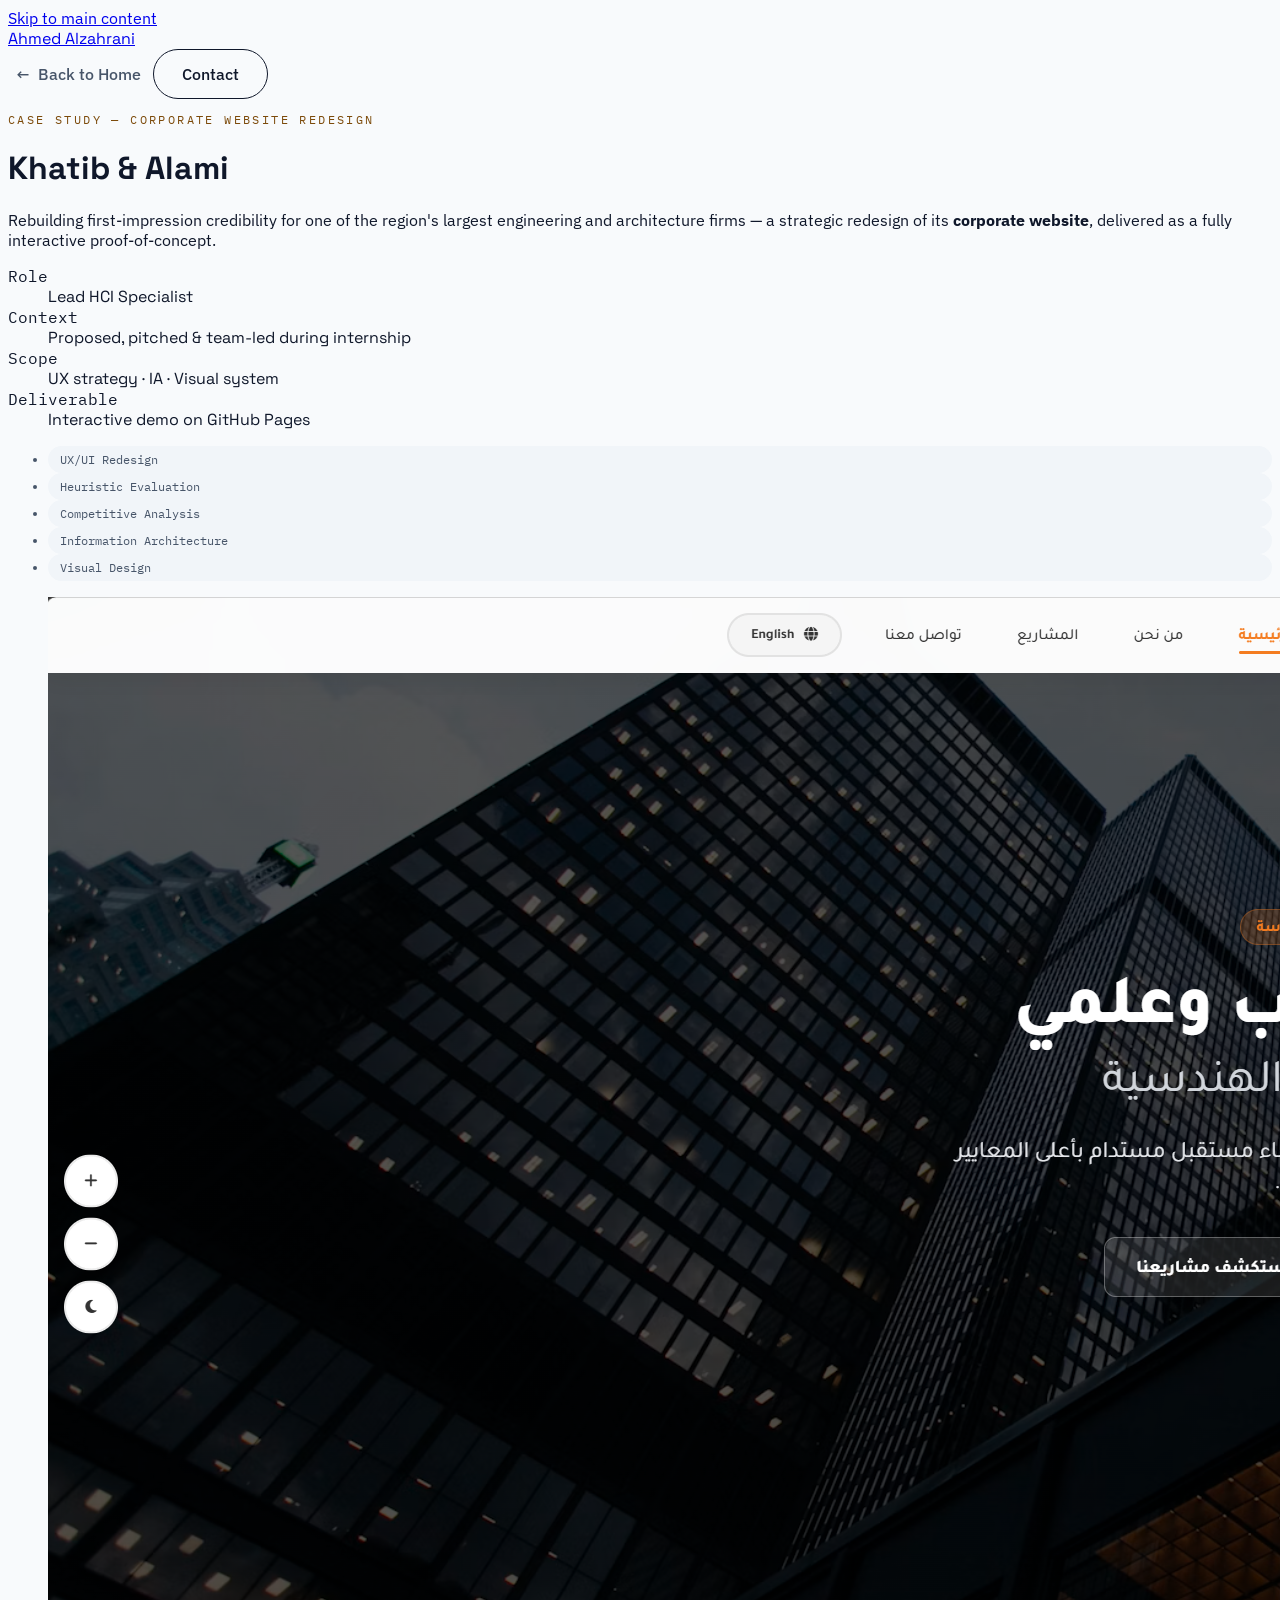
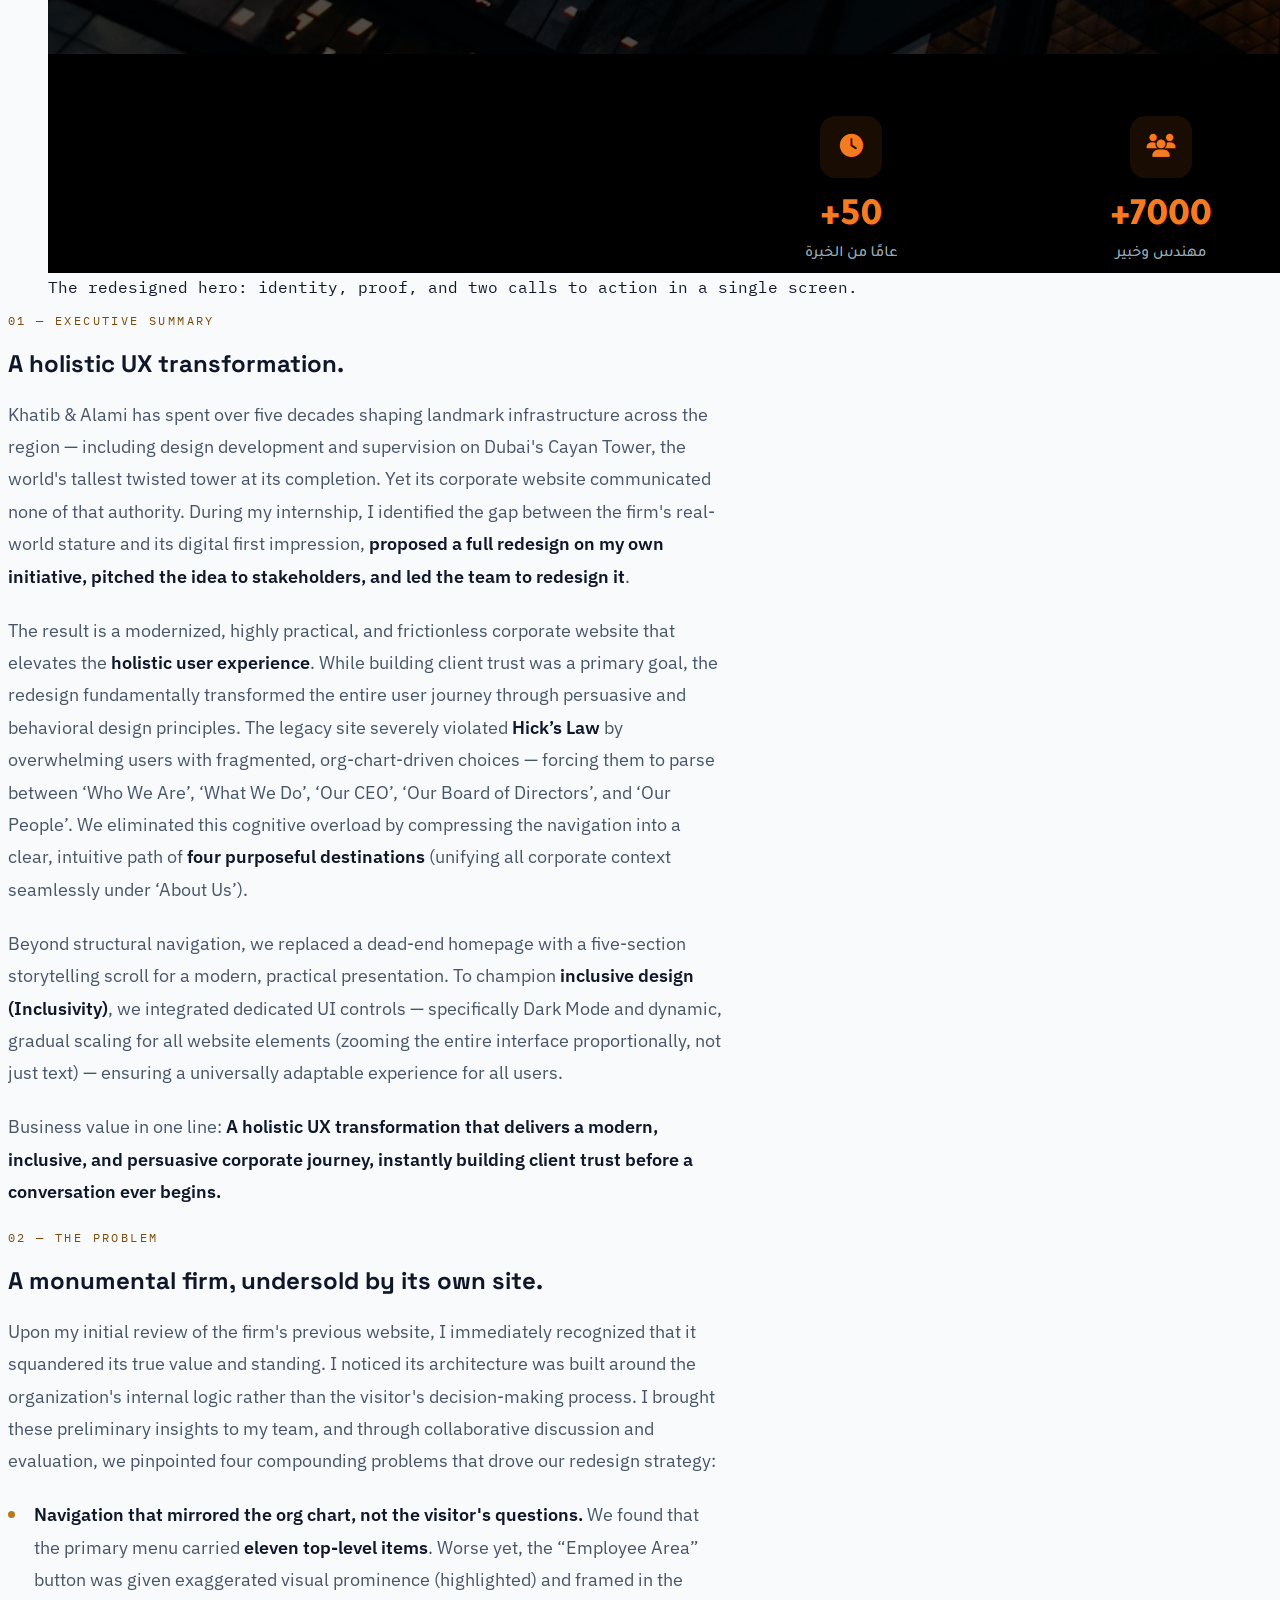
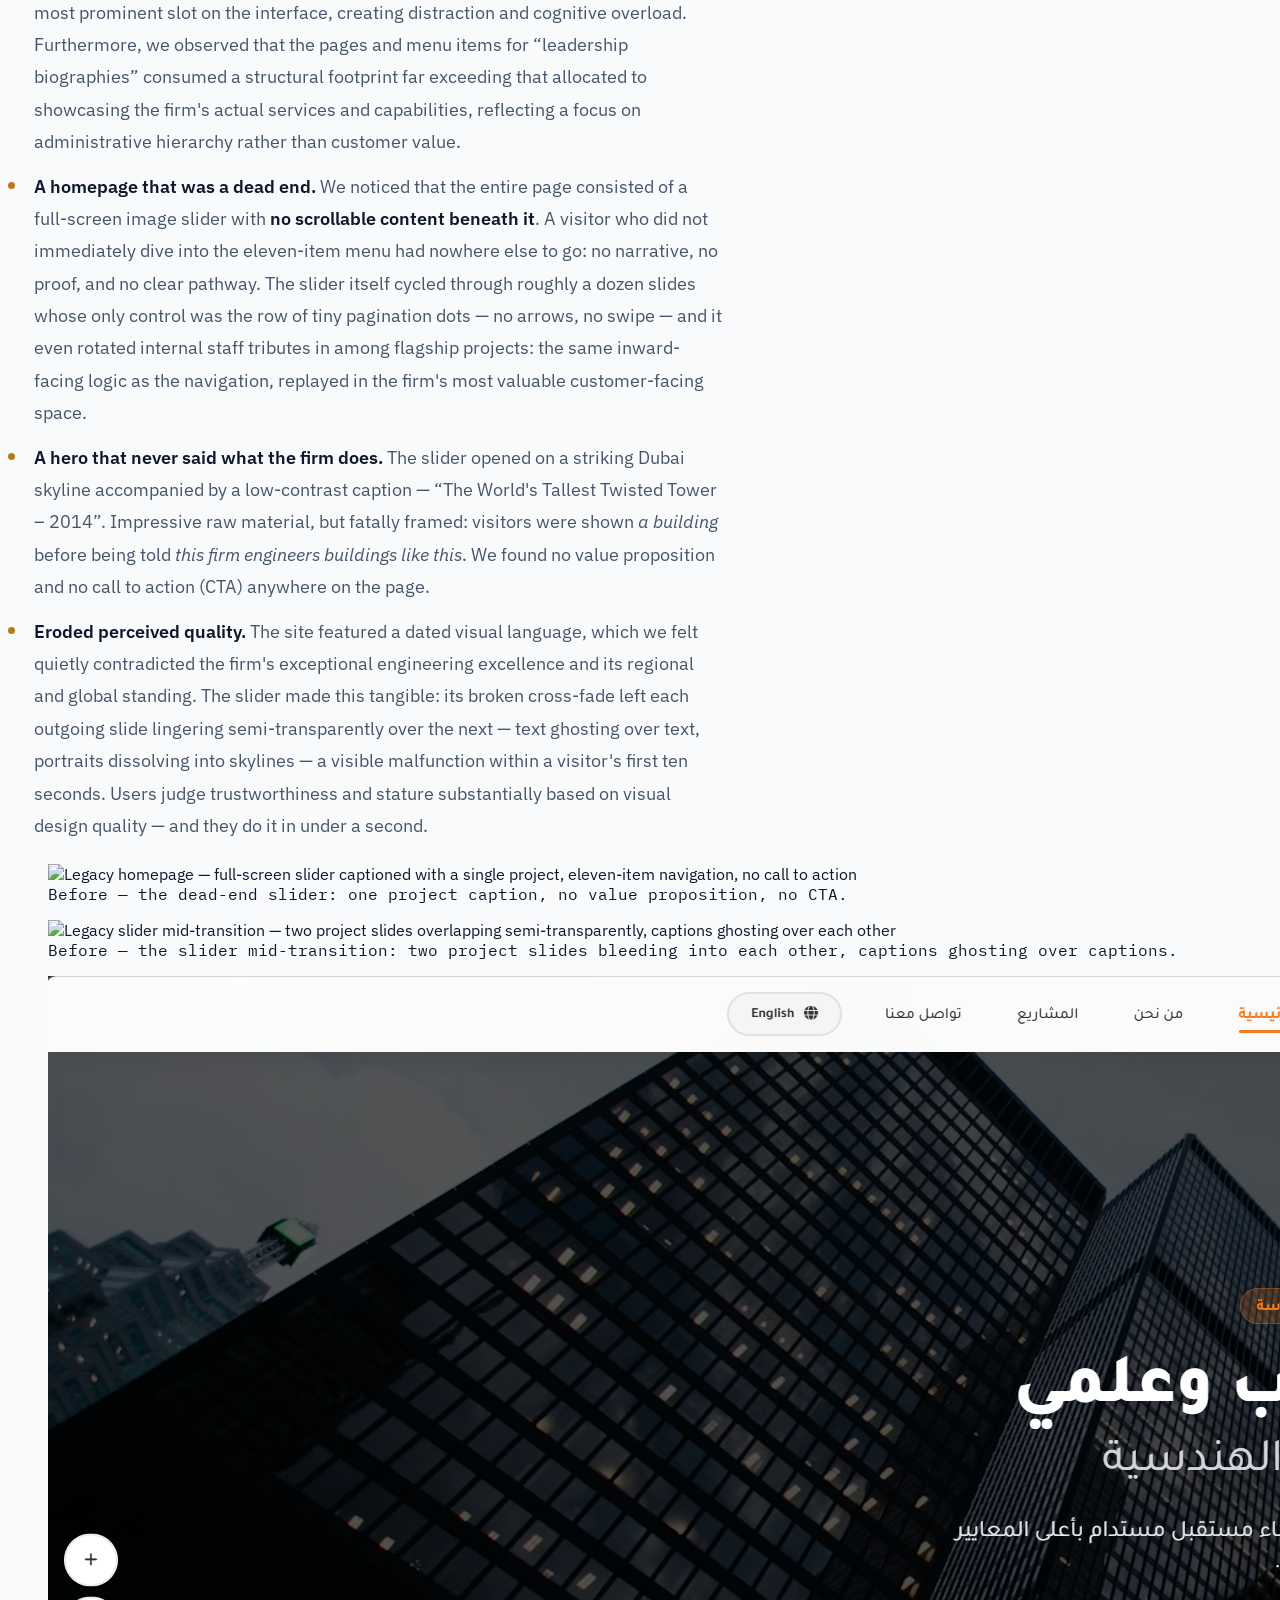
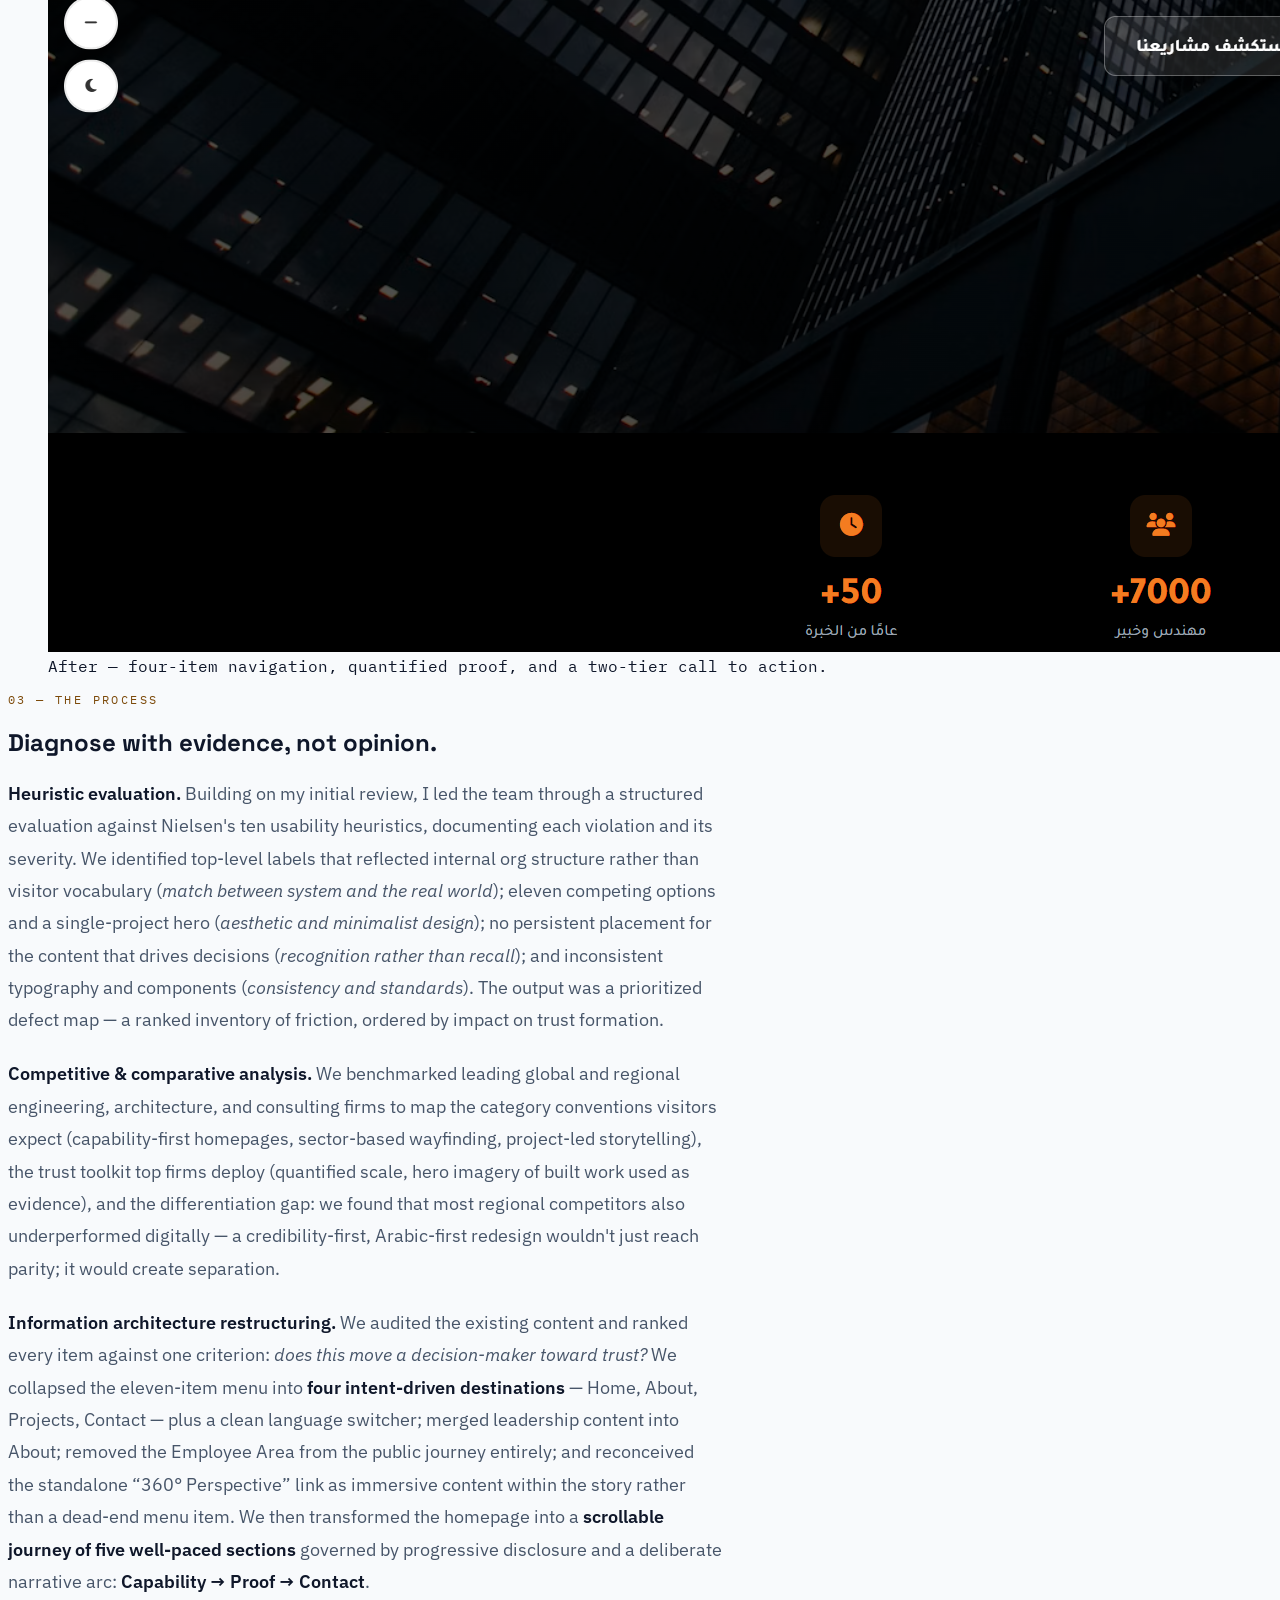
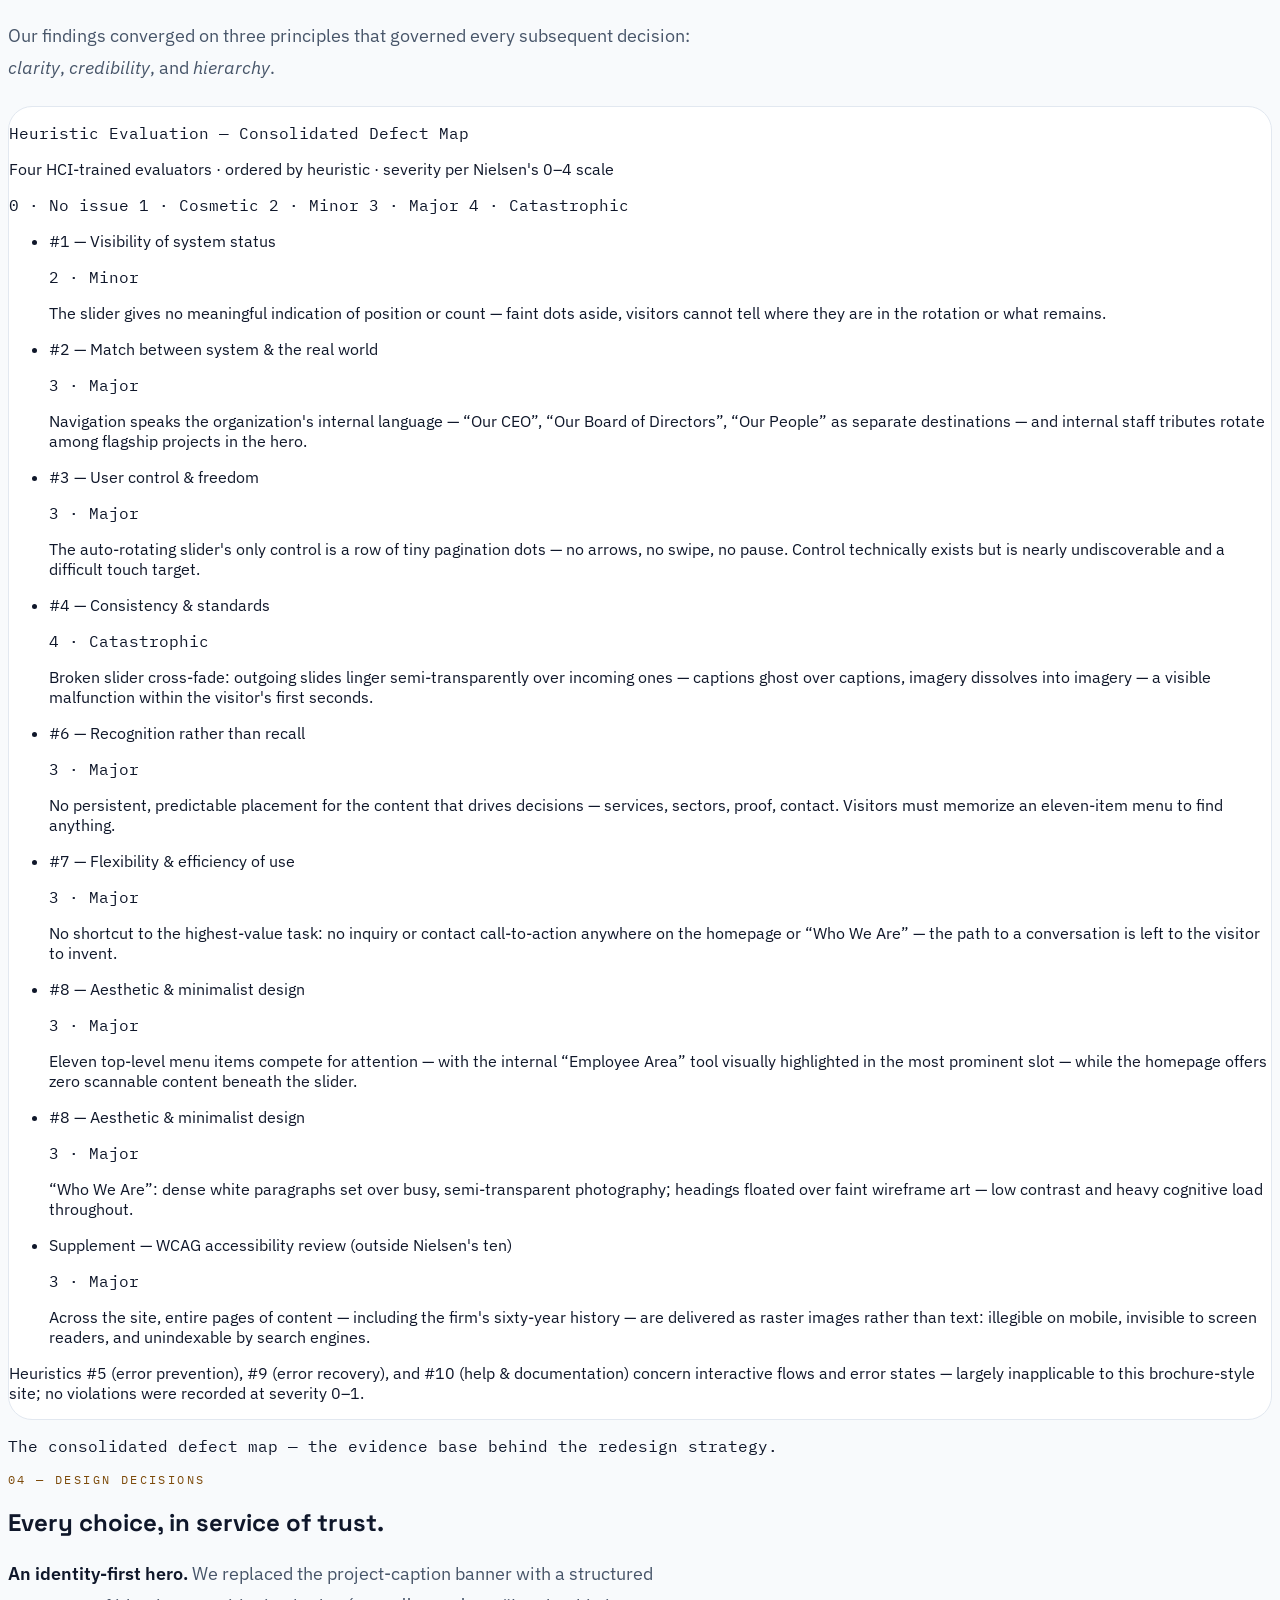
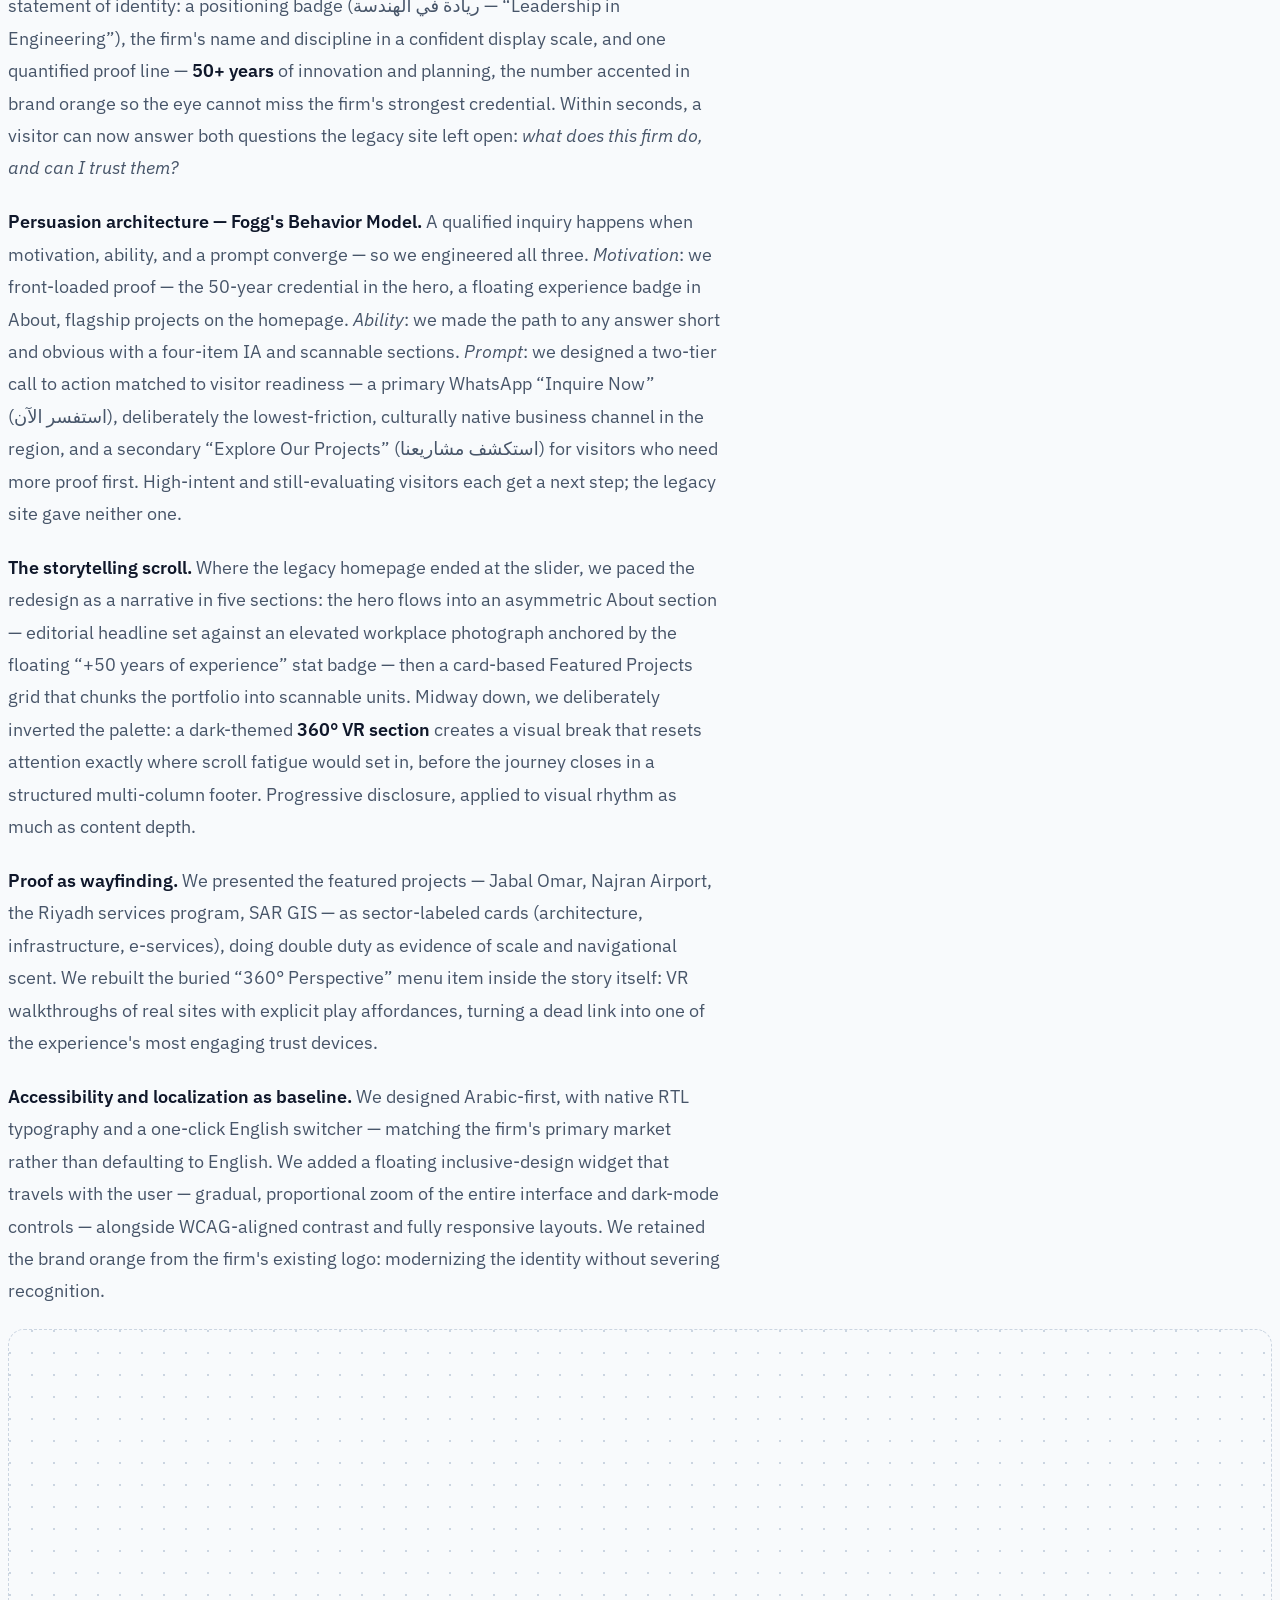
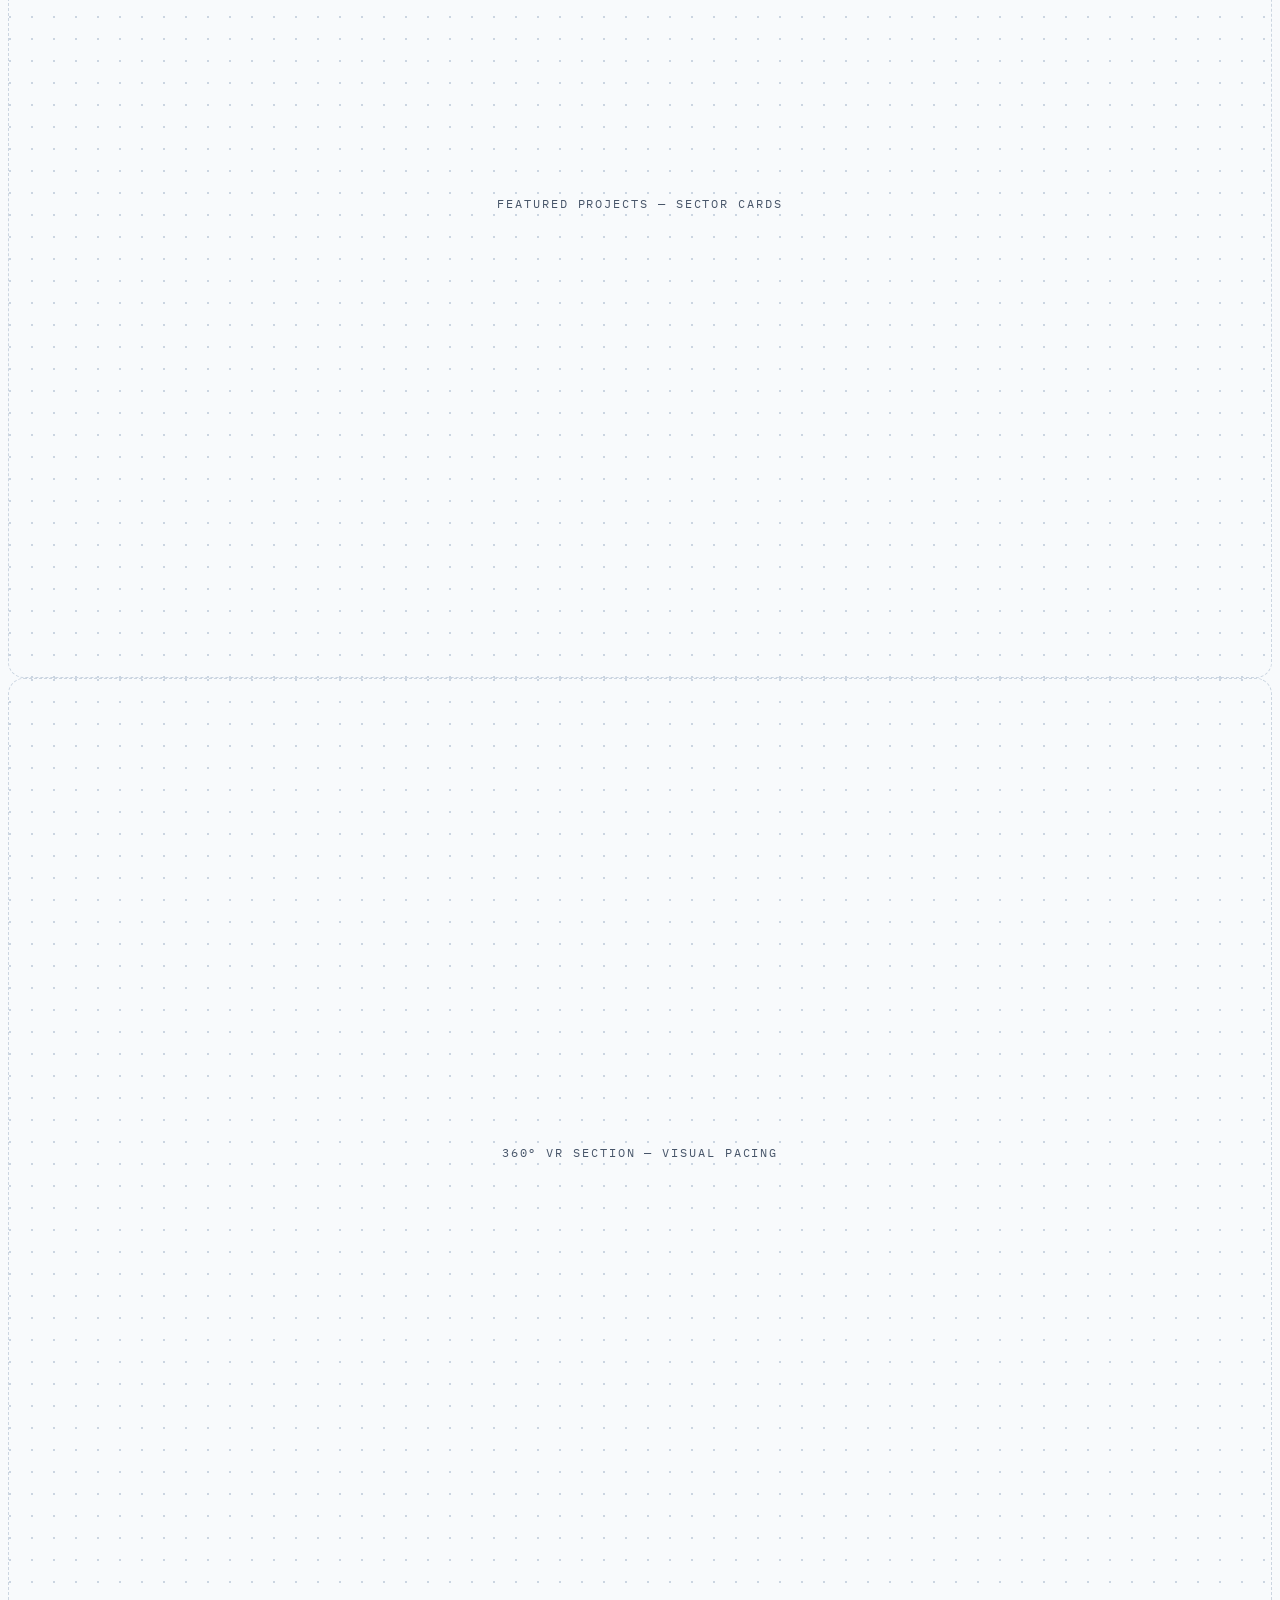
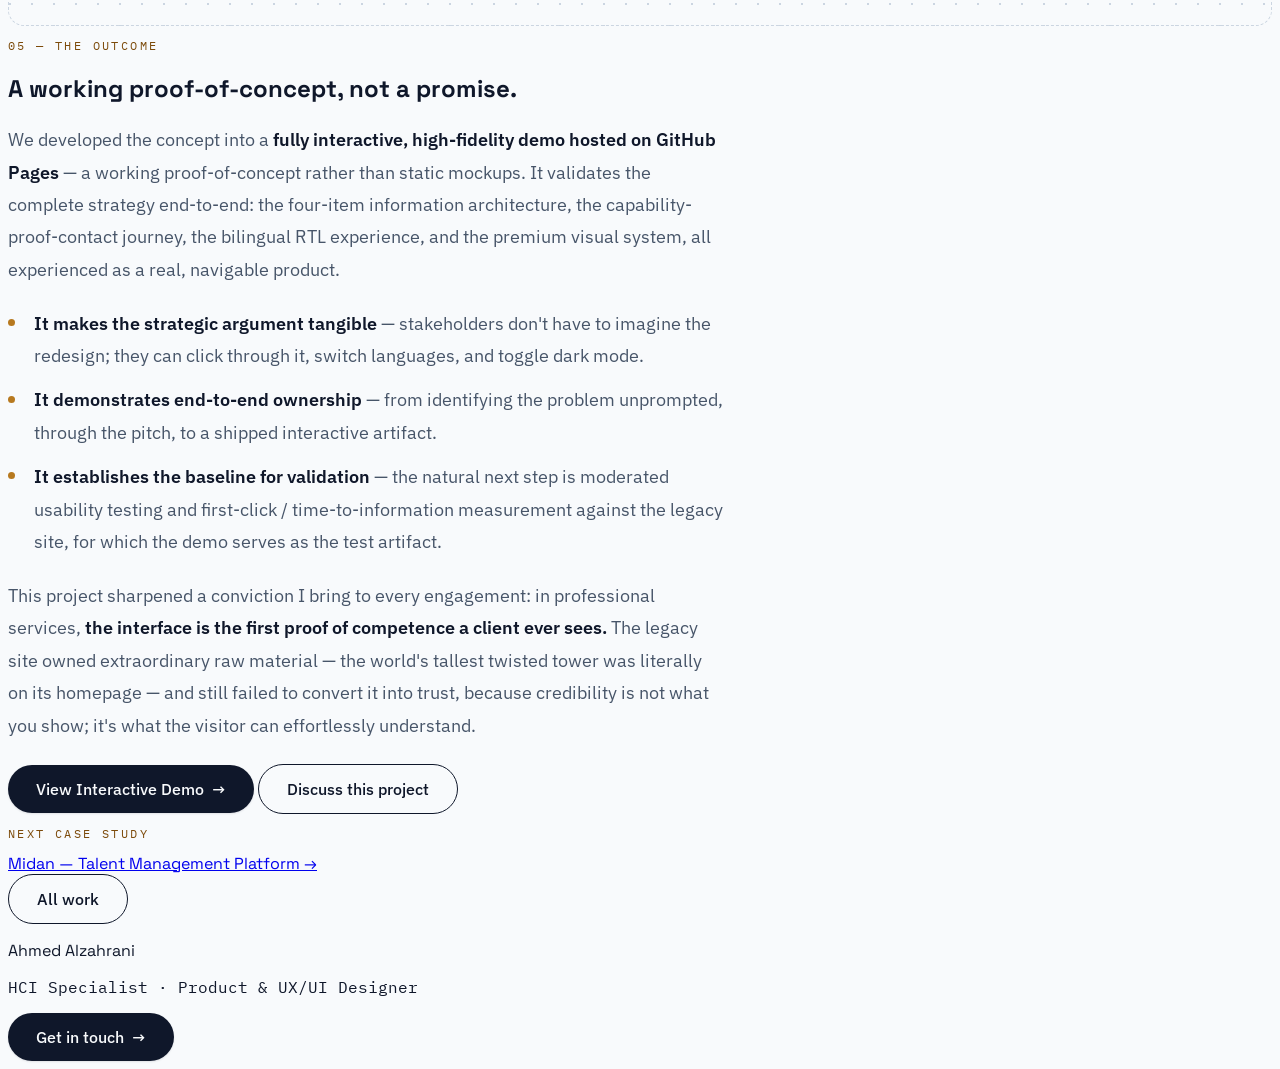
==== khatib-alami.html @ 8f00c8e0 "Reorder defect map by heuristic, full severity legend, WCAG as labeled supplement Order findings 1-1" ====
<!DOCTYPE html>
<html lang="en">
<head>
  <meta charset="UTF-8" />
  <meta name="viewport" content="width=device-width, initial-scale=1.0" />
  <title>Khatib &amp; Alami — Corporate Website Redesign · Ahmed Alzahrani</title>
  <meta name="description" content="Case study: a strategic corporate website redesign for Khatib & Alami, led by Ahmed Alzahrani — heuristic evaluation, competitive analysis, a rebuilt information architecture, and a trust-first, Arabic-first visual system, delivered as an interactive proof-of-concept." />

  <link rel="preconnect" href="https://fonts.googleapis.com" />
  <link rel="preconnect" href="https://fonts.gstatic.com" crossorigin />
  <link href="https://fonts.googleapis.com/css2?family=IBM+Plex+Mono:wght@400;500&family=IBM+Plex+Sans:wght@400;500;600&family=Space+Grotesk:wght@500;600;700&display=swap" rel="stylesheet" />

  <script src="https://cdn.tailwindcss.com"></script>
  <script>
    tailwind.config = { theme: { extend: {
      fontFamily: { display:['"Space Grotesk"','sans-serif'], sans:['"IBM Plex Sans"','sans-serif'], mono:['"IBM Plex Mono"','monospace'] },
      colors: { gold: { DEFAULT:'#B7791F', light:'#CA8A04', deep:'#7C4A0A' } },
      letterSpacing: { widest2:'0.22em' },
    } } };
  </script>
  <link rel="stylesheet" href="styles.css" />
</head>

<body>
  <a href="#main" class="sr-only focus:not-sr-only focus:fixed focus:z-[60] focus:top-4 focus:left-4 focus:bg-slate-900 focus:text-slate-50 focus:px-4 focus:py-2 focus:rounded-md focus:font-medium">Skip to main content</a>

  <!-- ============ NAV ============ -->
  <nav id="siteNav" aria-label="Primary" class="site-nav sticky top-0 z-40 bg-slate-50/80 backdrop-blur-md">
    <div class="mx-auto max-w-5xl px-6 h-20 flex items-center justify-between">
      <a href="index.html" class="font-display text-lg sm:text-xl font-bold tracking-tight text-slate-900 hover:text-gold transition-colors">Ahmed&nbsp;Alzahrani</a>
      <div class="flex items-center gap-3">
        <a href="index.html" class="btn btn-ghost text-sm font-medium"><span aria-hidden="true">&larr;</span> Back to Home</a>
        <a href="index.html#contact" class="btn btn-secondary !px-5 !py-2 text-sm">Contact</a>
      </div>
    </div>
  </nav>

  <main id="main">
    <!-- ============ HEADER ============ -->
    <header class="mx-auto max-w-5xl px-6 pt-16 pb-14 sm:pt-24 sm:pb-16">
      <p class="reveal eyebrow mb-6">Case Study &mdash; Corporate Website Redesign</p>
      <h1 class="reveal font-display font-bold text-slate-900 tracking-tight leading-[1.05] text-4xl sm:text-6xl">Khatib &amp; Alami</h1>
      <p class="reveal mt-6 max-w-2xl text-xl leading-relaxed text-slate-600">Rebuilding first-impression credibility for one of the region's largest engineering and architecture firms &mdash; a strategic redesign of its <strong class="text-slate-900 font-medium">corporate website</strong>, delivered as a fully interactive proof-of-concept.</p>

      <dl class="reveal mt-12 grid grid-cols-1 sm:grid-cols-2 lg:grid-cols-4 gap-px overflow-hidden rounded-2xl border border-slate-200 bg-slate-200 text-sm">
        <div class="bg-slate-50 p-6"><dt class="font-mono text-xs uppercase tracking-widest2 text-slate-600 mb-2">Role</dt><dd class="font-display font-semibold text-slate-900">Lead HCI Specialist</dd></div>
        <div class="bg-slate-50 p-6"><dt class="font-mono text-xs uppercase tracking-widest2 text-slate-600 mb-2">Context</dt><dd class="font-display font-semibold text-slate-900">Proposed, pitched &amp; team-led during internship</dd></div>
        <div class="bg-slate-50 p-6"><dt class="font-mono text-xs uppercase tracking-widest2 text-slate-600 mb-2">Scope</dt><dd class="font-display font-semibold text-slate-900">UX strategy &middot; IA &middot; Visual system</dd></div>
        <div class="bg-slate-50 p-6"><dt class="font-mono text-xs uppercase tracking-widest2 text-slate-600 mb-2">Deliverable</dt><dd class="font-display font-semibold text-slate-900">Interactive demo on GitHub Pages</dd></div>
      </dl>

      <ul class="reveal mt-6 flex flex-wrap gap-2"><li class="tag">UX/UI Redesign</li><li class="tag">Heuristic Evaluation</li><li class="tag">Competitive Analysis</li><li class="tag">Information Architecture</li><li class="tag">Visual Design</li></ul>
    </header>

    <!-- Hero visual -->
    <section class="mx-auto max-w-5xl px-6">
      <figure class="reveal">
        <img src="images/khatib-alami/after-homepage.png" alt="Redesigned Khatib &amp; Alami homepage — Arabic-first hero with four-item navigation, dual calls to action, and a quantified stats band" class="w-full rounded-2xl border border-slate-200 shadow-sm" />
        <figcaption class="mt-3 font-mono text-xs text-slate-600">The redesigned hero: identity, proof, and two calls to action in a single screen.</figcaption>
      </figure>
    </section>

    <!-- ============ 01 EXECUTIVE SUMMARY ============ -->
    <section class="mx-auto max-w-5xl px-6 py-20 sm:py-28">
      <div class="grid lg:grid-cols-12 gap-10 lg:gap-16">
        <div class="lg:col-span-4 reveal"><p class="eyebrow mb-4">01 &mdash; Executive Summary</p><h2 class="font-display font-bold text-3xl text-slate-900">A holistic UX transformation.</h2></div>
        <div class="lg:col-span-8 reveal">
          <div class="prose-hci max-w-none">
            <p>Khatib &amp; Alami has spent over five decades shaping landmark infrastructure across the region &mdash; including design development and supervision on Dubai's Cayan Tower, the world's tallest twisted tower at its completion. Yet its corporate website communicated none of that authority. During my internship, I identified the gap between the firm's real-world stature and its digital first impression, <strong>proposed a full redesign on my own initiative, pitched the idea to stakeholders, and led the team to redesign it</strong>.</p>
            <p>The result is a modernized, highly practical, and frictionless corporate website that elevates the <strong>holistic user experience</strong>. While building client trust was a primary goal, the redesign fundamentally transformed the entire user journey through persuasive and behavioral design principles. The legacy site severely violated <strong>Hick&rsquo;s Law</strong> by overwhelming users with fragmented, org-chart-driven choices &mdash; forcing them to parse between &lsquo;Who We Are&rsquo;, &lsquo;What We Do&rsquo;, &lsquo;Our CEO&rsquo;, &lsquo;Our Board of Directors&rsquo;, and &lsquo;Our People&rsquo;. We eliminated this cognitive overload by compressing the navigation into a clear, intuitive path of <strong>four purposeful destinations</strong> (unifying all corporate context seamlessly under &lsquo;About Us&rsquo;).</p>
            <p>Beyond structural navigation, we replaced a dead-end homepage with a five-section storytelling scroll for a modern, practical presentation. To champion <strong>inclusive design (Inclusivity)</strong>, we integrated dedicated UI controls &mdash; specifically Dark Mode and dynamic, gradual scaling for all website elements (zooming the entire interface proportionally, not just text) &mdash; ensuring a universally adaptable experience for all users.</p>
            <p>Business value in one line: <strong>A holistic UX transformation that delivers a modern, inclusive, and persuasive corporate journey, instantly building client trust before a conversation ever begins.</strong></p>
          </div>
        </div>
      </div>
    </section>

    <!-- ============ 02 THE PROBLEM ============ -->
    <section class="border-t border-slate-200 bg-white">
      <div class="mx-auto max-w-5xl px-6 py-20 sm:py-28">
        <div class="grid lg:grid-cols-12 gap-10 lg:gap-16">
          <div class="lg:col-span-4 reveal"><p class="eyebrow mb-4">02 &mdash; The Problem</p><h2 class="font-display font-bold text-3xl text-slate-900">A monumental firm, undersold by its own site.</h2></div>
          <div class="lg:col-span-8 reveal">
            <div class="prose-hci max-w-none">
              <p>Upon my initial review of the firm's previous website, I immediately recognized that it squandered its true value and standing. I noticed its architecture was built around the organization's internal logic rather than the visitor's decision-making process. I brought these preliminary insights to my team, and through collaborative discussion and evaluation, we pinpointed four compounding problems that drove our redesign strategy:</p>
              <ul>
                <li><strong>Navigation that mirrored the org chart, not the visitor's questions.</strong> We found that the primary menu carried <strong>eleven top-level items</strong>. Worse yet, the &ldquo;Employee Area&rdquo; button was given exaggerated visual prominence (highlighted) and framed in the most prominent slot on the interface, creating distraction and cognitive overload. Furthermore, we observed that the pages and menu items for &ldquo;leadership biographies&rdquo; consumed a structural footprint far exceeding that allocated to showcasing the firm's actual services and capabilities, reflecting a focus on administrative hierarchy rather than customer value.</li>
                <li><strong>A homepage that was a dead end.</strong> We noticed that the entire page consisted of a full-screen image slider with <strong>no scrollable content beneath it</strong>. A visitor who did not immediately dive into the eleven-item menu had nowhere else to go: no narrative, no proof, and no clear pathway. The slider itself cycled through roughly a dozen slides whose only control was the row of tiny pagination dots &mdash; no arrows, no swipe &mdash; and it even rotated internal staff tributes in among flagship projects: the same inward-facing logic as the navigation, replayed in the firm's most valuable customer-facing space.</li>
                <li><strong>A hero that never said what the firm does.</strong> The slider opened on a striking Dubai skyline accompanied by a low-contrast caption &mdash; &ldquo;The World's Tallest Twisted Tower &ndash; 2014&rdquo;. Impressive raw material, but fatally framed: visitors were shown <em>a building</em> before being told <em>this firm engineers buildings like this</em>. We found no value proposition and no call to action (CTA) anywhere on the page.</li>
                <li><strong>Eroded perceived quality.</strong> The site featured a dated visual language, which we felt quietly contradicted the firm's exceptional engineering excellence and its regional and global standing. The slider made this tangible: its broken cross-fade left each outgoing slide lingering semi-transparently over the next &mdash; text ghosting over text, portraits dissolving into skylines &mdash; a visible malfunction within a visitor's first ten seconds. Users judge trustworthiness and stature substantially based on visual design quality &mdash; and they do it in under a second.</li>
              </ul>
            </div>
          </div>
        </div>

        <!-- Before evidence pair, then After -->
        <div class="reveal mt-16 grid md:grid-cols-2 gap-6">
          <figure>
            <img src="images/khatib-alami/before-homepage.png" alt="Legacy homepage — full-screen slider captioned with a single project, eleven-item navigation, no call to action" class="w-full rounded-2xl border border-slate-200 shadow-sm" loading="lazy" />
            <figcaption class="mt-3 font-mono text-xs text-slate-600"><span class="font-medium text-slate-900">Before</span> &mdash; the dead-end slider: one project caption, no value proposition, no CTA.</figcaption>
          </figure>
          <figure>
            <img src="images/khatib-alami/before-slider-transition.png" alt="Legacy slider mid-transition — two project slides overlapping semi-transparently, captions ghosting over each other" class="w-full rounded-2xl border border-slate-200 shadow-sm" loading="lazy" />
            <figcaption class="mt-3 font-mono text-xs text-slate-600"><span class="font-medium text-slate-900">Before</span> &mdash; the slider mid-transition: two project slides bleeding into each other, captions ghosting over captions.</figcaption>
          </figure>
        </div>

        <figure class="reveal mt-10">
          <img src="images/khatib-alami/after-homepage.png" alt="Redesigned homepage — four-item navigation, identity-first hero, dual CTAs, and quantified stats band" class="w-full rounded-2xl border border-slate-200 shadow-sm" loading="lazy" />
          <figcaption class="mt-3 font-mono text-xs text-slate-600"><span class="font-medium text-slate-900">After</span> &mdash; four-item navigation, quantified proof, and a two-tier call to action.</figcaption>
        </figure>
      </div>
    </section>

    <!-- ============ 03 THE PROCESS ============ -->
    <section class="border-t border-slate-200">
      <div class="mx-auto max-w-5xl px-6 py-20 sm:py-28">
        <div class="grid lg:grid-cols-12 gap-10 lg:gap-16">
          <div class="lg:col-span-4 reveal"><p class="eyebrow mb-4">03 &mdash; The Process</p><h2 class="font-display font-bold text-3xl text-slate-900">Diagnose with evidence, not opinion.</h2></div>
          <div class="lg:col-span-8 reveal">
            <div class="prose-hci max-w-none">
              <p><strong>Heuristic evaluation.</strong> Building on my initial review, I led the team through a structured evaluation against Nielsen's ten usability heuristics, documenting each violation and its severity. We identified top-level labels that reflected internal org structure rather than visitor vocabulary (<em>match between system and the real world</em>); eleven competing options and a single-project hero (<em>aesthetic and minimalist design</em>); no persistent placement for the content that drives decisions (<em>recognition rather than recall</em>); and inconsistent typography and components (<em>consistency and standards</em>). The output was a prioritized defect map &mdash; a ranked inventory of friction, ordered by impact on trust formation.</p>
              <p><strong>Competitive &amp; comparative analysis.</strong> We benchmarked leading global and regional engineering, architecture, and consulting firms to map the category conventions visitors expect (capability-first homepages, sector-based wayfinding, project-led storytelling), the trust toolkit top firms deploy (quantified scale, hero imagery of built work used as evidence), and the differentiation gap: we found that most regional competitors also underperformed digitally &mdash; a credibility-first, Arabic-first redesign wouldn't just reach parity; it would create separation.</p>
              <p><strong>Information architecture restructuring.</strong> We audited the existing content and ranked every item against one criterion: <em>does this move a decision-maker toward trust?</em> We collapsed the eleven-item menu into <strong>four intent-driven destinations</strong> &mdash; Home, About, Projects, Contact &mdash; plus a clean language switcher; merged leadership content into About; removed the Employee Area from the public journey entirely; and reconceived the standalone &ldquo;360&deg; Perspective&rdquo; link as immersive content within the story rather than a dead-end menu item. We then transformed the homepage into a <strong>scrollable journey of five well-paced sections</strong> governed by progressive disclosure and a deliberate narrative arc: <strong>Capability &rarr; Proof &rarr; Contact</strong>.</p>
              <p>Our findings converged on three principles that governed every subsequent decision: <em>clarity</em>, <em>credibility</em>, and <em>hierarchy</em>.</p>
            </div>
            <!-- Heuristic evaluation — consolidated defect map -->
            <div class="mt-10">
              <div class="card overflow-hidden">
                <div class="px-6 pt-6 pb-4 flex flex-wrap items-end justify-between gap-3 border-b border-slate-200">
                  <div>
                    <p class="font-mono text-xs uppercase tracking-widest2 text-slate-600">Heuristic Evaluation &mdash; Consolidated Defect Map</p>
                    <p class="mt-1 text-sm text-slate-600">Four HCI-trained evaluators &middot; ordered by heuristic &middot; severity per Nielsen's 0&ndash;4 scale</p>
                  </div>
                  <div class="flex flex-wrap gap-2 font-mono text-[11px]">
                    <span class="px-2 py-1 rounded-md bg-slate-100 text-slate-500">0 &middot; No issue</span>
                    <span class="px-2 py-1 rounded-md bg-slate-100 text-slate-600">1 &middot; Cosmetic</span>
                    <span class="px-2 py-1 rounded-md bg-amber-100 text-amber-800">2 &middot; Minor</span>
                    <span class="px-2 py-1 rounded-md bg-orange-100 text-orange-800">3 &middot; Major</span>
                    <span class="px-2 py-1 rounded-md bg-red-100 text-red-800">4 &middot; Catastrophic</span>
                  </div>
                </div>
                <ul class="divide-y divide-slate-200">
                  <li class="px-6 py-5">
                    <div class="flex flex-wrap items-center justify-between gap-x-4 gap-y-2">
                      <p class="font-medium text-slate-900">#1 &mdash; Visibility of system status</p>
                      <span class="px-2 py-1 rounded-md bg-amber-100 text-amber-800 font-mono text-[11px] whitespace-nowrap">2 &middot; Minor</span>
                    </div>
                    <p class="mt-2 text-sm leading-relaxed text-slate-600">The slider gives no meaningful indication of position or count &mdash; faint dots aside, visitors cannot tell where they are in the rotation or what remains.</p>
                  </li>
                  <li class="px-6 py-5">
                    <div class="flex flex-wrap items-center justify-between gap-x-4 gap-y-2">
                      <p class="font-medium text-slate-900">#2 &mdash; Match between system &amp; the real world</p>
                      <span class="px-2 py-1 rounded-md bg-orange-100 text-orange-800 font-mono text-[11px] whitespace-nowrap">3 &middot; Major</span>
                    </div>
                    <p class="mt-2 text-sm leading-relaxed text-slate-600">Navigation speaks the organization's internal language &mdash; &ldquo;Our CEO&rdquo;, &ldquo;Our Board of Directors&rdquo;, &ldquo;Our People&rdquo; as separate destinations &mdash; and internal staff tributes rotate among flagship projects in the hero.</p>
                  </li>
                  <li class="px-6 py-5">
                    <div class="flex flex-wrap items-center justify-between gap-x-4 gap-y-2">
                      <p class="font-medium text-slate-900">#3 &mdash; User control &amp; freedom</p>
                      <span class="px-2 py-1 rounded-md bg-orange-100 text-orange-800 font-mono text-[11px] whitespace-nowrap">3 &middot; Major</span>
                    </div>
                    <p class="mt-2 text-sm leading-relaxed text-slate-600">The auto-rotating slider's only control is a row of tiny pagination dots &mdash; no arrows, no swipe, no pause. Control technically exists but is nearly undiscoverable and a difficult touch target.</p>
                  </li>
                  <li class="px-6 py-5">
                    <div class="flex flex-wrap items-center justify-between gap-x-4 gap-y-2">
                      <p class="font-medium text-slate-900">#4 &mdash; Consistency &amp; standards</p>
                      <span class="px-2 py-1 rounded-md bg-red-100 text-red-800 font-mono text-[11px] whitespace-nowrap">4 &middot; Catastrophic</span>
                    </div>
                    <p class="mt-2 text-sm leading-relaxed text-slate-600">Broken slider cross-fade: outgoing slides linger semi-transparently over incoming ones &mdash; captions ghost over captions, imagery dissolves into imagery &mdash; a visible malfunction within the visitor's first seconds.</p>
                  </li>
                  <li class="px-6 py-5">
                    <div class="flex flex-wrap items-center justify-between gap-x-4 gap-y-2">
                      <p class="font-medium text-slate-900">#6 &mdash; Recognition rather than recall</p>
                      <span class="px-2 py-1 rounded-md bg-orange-100 text-orange-800 font-mono text-[11px] whitespace-nowrap">3 &middot; Major</span>
                    </div>
                    <p class="mt-2 text-sm leading-relaxed text-slate-600">No persistent, predictable placement for the content that drives decisions &mdash; services, sectors, proof, contact. Visitors must memorize an eleven-item menu to find anything.</p>
                  </li>
                  <li class="px-6 py-5">
                    <div class="flex flex-wrap items-center justify-between gap-x-4 gap-y-2">
                      <p class="font-medium text-slate-900">#7 &mdash; Flexibility &amp; efficiency of use</p>
                      <span class="px-2 py-1 rounded-md bg-orange-100 text-orange-800 font-mono text-[11px] whitespace-nowrap">3 &middot; Major</span>
                    </div>
                    <p class="mt-2 text-sm leading-relaxed text-slate-600">No shortcut to the highest-value task: no inquiry or contact call-to-action anywhere on the homepage or &ldquo;Who We Are&rdquo; &mdash; the path to a conversation is left to the visitor to invent.</p>
                  </li>
                  <li class="px-6 py-5">
                    <div class="flex flex-wrap items-center justify-between gap-x-4 gap-y-2">
                      <p class="font-medium text-slate-900">#8 &mdash; Aesthetic &amp; minimalist design</p>
                      <span class="px-2 py-1 rounded-md bg-orange-100 text-orange-800 font-mono text-[11px] whitespace-nowrap">3 &middot; Major</span>
                    </div>
                    <p class="mt-2 text-sm leading-relaxed text-slate-600">Eleven top-level menu items compete for attention &mdash; with the internal &ldquo;Employee Area&rdquo; tool visually highlighted in the most prominent slot &mdash; while the homepage offers zero scannable content beneath the slider.</p>
                  </li>
                  <li class="px-6 py-5">
                    <div class="flex flex-wrap items-center justify-between gap-x-4 gap-y-2">
                      <p class="font-medium text-slate-900">#8 &mdash; Aesthetic &amp; minimalist design</p>
                      <span class="px-2 py-1 rounded-md bg-orange-100 text-orange-800 font-mono text-[11px] whitespace-nowrap">3 &middot; Major</span>
                    </div>
                    <p class="mt-2 text-sm leading-relaxed text-slate-600">&ldquo;Who We Are&rdquo;: dense white paragraphs set over busy, semi-transparent photography; headings floated over faint wireframe art &mdash; low contrast and heavy cognitive load throughout.</p>
                  </li>
                  <li class="px-6 py-5 bg-slate-50">
                    <div class="flex flex-wrap items-center justify-between gap-x-4 gap-y-2">
                      <p class="font-medium text-slate-900">Supplement &mdash; WCAG accessibility review <span class="font-normal text-slate-500">(outside Nielsen's ten)</span></p>
                      <span class="px-2 py-1 rounded-md bg-orange-100 text-orange-800 font-mono text-[11px] whitespace-nowrap">3 &middot; Major</span>
                    </div>
                    <p class="mt-2 text-sm leading-relaxed text-slate-600">Across the site, entire pages of content &mdash; including the firm's sixty-year history &mdash; are delivered as raster images rather than text: illegible on mobile, invisible to screen readers, and unindexable by search engines.</p>
                  </li>
                </ul>
                <p class="px-6 py-4 border-t border-slate-200 text-xs leading-relaxed text-slate-500">Heuristics #5 (error prevention), #9 (error recovery), and #10 (help &amp; documentation) concern interactive flows and error states &mdash; largely inapplicable to this brochure-style site; no violations were recorded at severity 0&ndash;1.</p>
              </div>
              <p class="mt-3 font-mono text-xs text-slate-600">The consolidated defect map &mdash; the evidence base behind the redesign strategy.</p>
            </div>
          </div>
        </div>
      </div>
    </section>

    <!-- ============ 04 DESIGN DECISIONS ============ -->
    <section class="border-t border-slate-200 bg-white">
      <div class="mx-auto max-w-5xl px-6 py-20 sm:py-28">
        <div class="grid lg:grid-cols-12 gap-10 lg:gap-16">
          <div class="lg:col-span-4 reveal"><p class="eyebrow mb-4">04 &mdash; Design Decisions</p><h2 class="font-display font-bold text-3xl text-slate-900">Every choice, in service of trust.</h2></div>
          <div class="lg:col-span-8 reveal">
            <div class="prose-hci max-w-none">
              <p><strong>An identity-first hero.</strong> We replaced the project-caption banner with a structured statement of identity: a positioning badge (<span lang="ar" dir="rtl">ريادة في الهندسة</span> &mdash; &ldquo;Leadership in Engineering&rdquo;), the firm's name and discipline in a confident display scale, and one quantified proof line &mdash; <strong>50+ years</strong> of innovation and planning, the number accented in brand orange so the eye cannot miss the firm's strongest credential. Within seconds, a visitor can now answer both questions the legacy site left open: <em>what does this firm do, and can I trust them?</em></p>
              <p><strong>Persuasion architecture &mdash; Fogg's Behavior Model.</strong> A qualified inquiry happens when motivation, ability, and a prompt converge &mdash; so we engineered all three. <em>Motivation</em>: we front-loaded proof &mdash; the 50-year credential in the hero, a floating experience badge in About, flagship projects on the homepage. <em>Ability</em>: we made the path to any answer short and obvious with a four-item IA and scannable sections. <em>Prompt</em>: we designed a two-tier call to action matched to visitor readiness &mdash; a primary WhatsApp &ldquo;Inquire Now&rdquo; (<span lang="ar" dir="rtl">استفسر الآن</span>), deliberately the lowest-friction, culturally native business channel in the region, and a secondary &ldquo;Explore Our Projects&rdquo; (<span lang="ar" dir="rtl">استكشف مشاريعنا</span>) for visitors who need more proof first. High-intent and still-evaluating visitors each get a next step; the legacy site gave neither one.</p>
              <p><strong>The storytelling scroll.</strong> Where the legacy homepage ended at the slider, we paced the redesign as a narrative in five sections: the hero flows into an asymmetric About section &mdash; editorial headline set against an elevated workplace photograph anchored by the floating &ldquo;+50 years of experience&rdquo; stat badge &mdash; then a card-based Featured Projects grid that chunks the portfolio into scannable units. Midway down, we deliberately inverted the palette: a dark-themed <strong>360&deg; VR section</strong> creates a visual break that resets attention exactly where scroll fatigue would set in, before the journey closes in a structured multi-column footer. Progressive disclosure, applied to visual rhythm as much as content depth.</p>
              <p><strong>Proof as wayfinding.</strong> We presented the featured projects &mdash; Jabal Omar, Najran Airport, the Riyadh services program, SAR GIS &mdash; as sector-labeled cards (architecture, infrastructure, e-services), doing double duty as evidence of scale and navigational scent. We rebuilt the buried &ldquo;360&deg; Perspective&rdquo; menu item inside the story itself: VR walkthroughs of real sites with explicit play affordances, turning a dead link into one of the experience's most engaging trust devices.</p>
              <p><strong>Accessibility and localization as baseline.</strong> We designed Arabic-first, with native RTL typography and a one-click English switcher &mdash; matching the firm's primary market rather than defaulting to English. We added a floating inclusive-design widget that travels with the user &mdash; gradual, proportional zoom of the entire interface and dark-mode controls &mdash; alongside WCAG-aligned contrast and fully responsive layouts. We retained the brand orange from the firm's existing logo: modernizing the identity without severing recognition.</p>
            </div>
            <div class="mt-10 grid sm:grid-cols-2 gap-6">
              <div class="ph ratio-4-3">
                <!-- Replace with: <img src="images/khatib-alami/after-projects.png" alt="Featured projects grid — sector-labeled cards" class="w-full h-full object-cover rounded-2xl" /> -->
                <span class="ph-label">Featured Projects &mdash; Sector Cards</span>
              </div>
              <div class="ph ratio-4-3">
                <!-- Replace with: <img src="images/khatib-alami/after-vr-section.png" alt="Dark-themed 360-degree VR section with playable site walkthroughs" class="w-full h-full object-cover rounded-2xl" /> -->
                <span class="ph-label">360&deg; VR Section &mdash; Visual Pacing</span>
              </div>
            </div>
          </div>
        </div>
      </div>
    </section>

    <!-- ============ 05 THE OUTCOME ============ -->
    <section class="border-t border-slate-200">
      <div class="mx-auto max-w-5xl px-6 py-20 sm:py-28">
        <div class="grid lg:grid-cols-12 gap-10 lg:gap-16">
          <div class="lg:col-span-4 reveal"><p class="eyebrow mb-4">05 &mdash; The Outcome</p><h2 class="font-display font-bold text-3xl text-slate-900">A working proof-of-concept, not a promise.</h2></div>
          <div class="lg:col-span-8 reveal">
            <div class="prose-hci max-w-none">
              <p>We developed the concept into a <strong>fully interactive, high-fidelity demo hosted on GitHub Pages</strong> &mdash; a working proof-of-concept rather than static mockups. It validates the complete strategy end-to-end: the four-item information architecture, the capability-proof-contact journey, the bilingual RTL experience, and the premium visual system, all experienced as a real, navigable product.</p>
              <ul>
                <li><strong>It makes the strategic argument tangible</strong> &mdash; stakeholders don't have to imagine the redesign; they can click through it, switch languages, and toggle dark mode.</li>
                <li><strong>It demonstrates end-to-end ownership</strong> &mdash; from identifying the problem unprompted, through the pitch, to a shipped interactive artifact.</li>
                <li><strong>It establishes the baseline for validation</strong> &mdash; the natural next step is moderated usability testing and first-click / time-to-information measurement against the legacy site, for which the demo serves as the test artifact.</li>
              </ul>
              <p>This project sharpened a conviction I bring to every engagement: in professional services, <strong>the interface is the first proof of competence a client ever sees.</strong> The legacy site owned extraordinary raw material &mdash; the world's tallest twisted tower was literally on its homepage &mdash; and still failed to convert it into trust, because credibility is not what you show; it's what the visitor can effortlessly understand.</p>
            </div>
            <div class="mt-10 flex flex-wrap items-center gap-3">
              <a href="https://ghalialharbi989-wq.github.io/Khatib-Alami/#" target="_blank" rel="noopener" class="btn btn-primary !px-5 whitespace-nowrap">View Interactive Demo <span class="arrow" aria-hidden="true">&rarr;</span></a>
              <a href="index.html#contact" class="btn btn-secondary !px-5 whitespace-nowrap">Discuss this project</a>
            </div>
          </div>
        </div>
      </div>
    </section>

    <!-- ============ NEXT / CTA ============ -->
    <section class="border-t border-slate-200">
      <div class="mx-auto max-w-5xl px-6 py-16 flex flex-col sm:flex-row items-start sm:items-center justify-between gap-6">
        <div><p class="eyebrow mb-2">Next case study</p><a href="midan.html" class="font-display font-bold text-2xl text-slate-900 hover:text-gold transition-colors">Midan &mdash; Talent Management Platform &rarr;</a></div>
        <a href="index.html#work" class="btn btn-secondary">All work</a>
      </div>
    </section>
  </main>

  <!-- ============ FOOTER ============ -->
  <footer class="bg-slate-900 text-slate-300">
    <div class="mx-auto max-w-5xl px-6 py-16 flex flex-col sm:flex-row gap-6 justify-between items-start sm:items-center">
      <div><p class="font-display font-semibold text-slate-100 text-lg">Ahmed Alzahrani</p><p class="font-mono text-xs text-slate-500 mt-1">HCI Specialist &middot; Product &amp; UX/UI Designer</p></div>
      <a href="mailto:ahmedalzahrani558@gmail.com" class="btn btn-primary">Get in touch <span class="arrow" aria-hidden="true">&rarr;</span></a>
    </div>
  </footer>

  <script>
    const nav = document.getElementById('siteNav');
    const onScroll = () => nav.classList.toggle('scrolled', window.scrollY > 8);
    onScroll(); window.addEventListener('scroll', onScroll, { passive: true });
    const reduce = matchMedia('(prefers-reduced-motion: reduce)').matches;
    const items = document.querySelectorAll('.reveal');
    if (reduce || !('IntersectionObserver' in window)) { items.forEach(el => el.classList.add('in')); }
    else { const io = new IntersectionObserver((es)=>es.forEach(e=>{ if(e.isIntersecting){ e.target.classList.add('in'); io.unobserve(e.target);} }), { threshold:.12, rootMargin:'0px 0px -40px 0px' }); items.forEach(el=>io.observe(el)); }
  </script>
</body>
</html>
---- styles.css ----
/* ============================================================
   Ahmed Alzahrani — Portfolio
   styles.css · shared design system for all pages
   Tailwind (CDN) handles layout/utilities; this file owns
   design tokens, reusable components, animation & a11y.
   ============================================================ */

/* ---------- Design tokens ---------- */
:root {
  --bg:        #F8FAFC;  /* slate-50  */
  --surface:   #FFFFFF;
  --ink:       #0F172A;  /* slate-900 */
  --muted:     #475569;  /* slate-600 — WCAG-safe body/labels on light */
  --line:      #E2E8F0;  /* slate-200 */
  --line-soft: #EEF2F6;
  --gold:      #B7791F;  /* honors gold — the single accent */
  --gold-light:#CA8A04;
  --gold-deep: #7C4A0A;
  --ease:      cubic-bezier(.22,.61,.36,1);
}

/* ---------- Base ---------- */
html { scroll-behavior: smooth; scroll-padding-top: 6rem; }

body {
  font-family: "IBM Plex Sans", ui-sans-serif, system-ui, sans-serif;
  background: var(--bg);
  color: var(--ink);
  -webkit-font-smoothing: antialiased;
  text-rendering: optimizeLegibility;
}

.font-display { font-family: "Space Grotesk", ui-sans-serif, system-ui, sans-serif; }
.font-mono    { font-family: "IBM Plex Mono", ui-monospace, monospace; }

/* Consistent, visible keyboard focus everywhere */
:focus-visible {
  outline: 3px solid var(--gold);
  outline-offset: 3px;
  border-radius: 4px;
}

::selection { background: rgba(183,121,31,.22); color: var(--ink); }

/* ---------- Eyebrow / kicker label ---------- */
.eyebrow {
  font-family: "IBM Plex Mono", ui-monospace, monospace;
  font-size: .75rem;
  text-transform: uppercase;
  letter-spacing: .2em;
  color: var(--gold-deep);
}

/* ---------- Buttons (shared across every page) ---------- */
.btn {
  display: inline-flex;
  align-items: center;
  gap: .5rem;
  border-radius: 9999px;
  padding: 1rem 1.75rem;
  font-size: 1rem;
  font-weight: 500;
  line-height: 1;
  text-decoration: none;
  cursor: pointer;
  transition: background-color .3s var(--ease), color .3s var(--ease),
              box-shadow .3s var(--ease), transform .3s var(--ease), border-color .3s var(--ease);
}
.btn .arrow { transition: transform .3s var(--ease); }
.btn:hover .arrow { transform: translateX(4px); }

.btn-primary { background: var(--ink); color: #F8FAFC; box-shadow: 0 1px 2px rgba(15,23,42,.10); }
.btn-primary:hover { background: var(--gold); color: var(--ink); box-shadow: 0 10px 24px rgba(15,23,42,.14); }

.btn-secondary { border: 1px solid var(--ink); color: var(--ink); background: transparent; }
.btn-secondary:hover { background: var(--ink); color: #F8FAFC; }

.btn-ghost { color: var(--muted); padding-left: .5rem; padding-right: .5rem; }
.btn-ghost:hover { color: var(--ink); }

/* ---------- Nav underline hover ---------- */
.nav-link { position: relative; color: var(--muted); text-decoration: none; transition: color .3s var(--ease); }
.nav-link:hover, .nav-link[aria-current="page"] { color: var(--ink); }
.nav-link::after {
  content: ""; position: absolute; left: 0; bottom: -6px; height: 1.5px; width: 100%;
  background: var(--gold); transform: scaleX(0); transform-origin: right; transition: transform .35s var(--ease);
}
.nav-link:hover::after, .nav-link:focus-visible::after, .nav-link[aria-current="page"]::after {
  transform: scaleX(1); transform-origin: left;
}

/* Sticky nav gets a hairline once the page is scrolled (toggled by JS) */
.site-nav { transition: border-color .3s var(--ease), background-color .3s var(--ease); border-bottom: 1px solid transparent; }
.site-nav.scrolled { border-bottom-color: var(--line); }

/* ---------- Mobile disclosure menu (no-JS, uses <details>) ---------- */
.nav-mobile summary { list-style: none; cursor: pointer; }
.nav-mobile summary::-webkit-details-marker { display: none; }
.nav-mobile > ul {
  position: absolute; right: 1.5rem; top: 4.75rem; z-index: 50;
  min-width: 13rem; padding: .5rem;
  background: var(--surface); border: 1px solid var(--line); border-radius: 1rem;
  box-shadow: 0 20px 40px -12px rgba(15,23,42,.18);
}
.nav-mobile > ul a { display: block; padding: .75rem 1rem; border-radius: .625rem; color: var(--ink); text-decoration: none; }
.nav-mobile > ul a:hover { background: var(--bg); }

/* ---------- Cards ---------- */
.card {
  background: var(--surface);
  border: 1px solid var(--line);
  border-radius: 1.5rem;
  transition: box-shadow .5s var(--ease), transform .3s var(--ease), border-color .3s var(--ease);
}
.card:hover { transform: translateY(-4px); border-color: var(--gold); box-shadow: 0 24px 48px -16px rgba(15,23,42,.20); }

/* ---------- Tags ---------- */
.tag {
  font-family: "IBM Plex Mono", ui-monospace, monospace;
  font-size: .75rem;
  border-radius: 9999px;
  background: #F1F5F9;
  color: var(--muted);
  padding: .375rem .75rem;
  white-space: nowrap;
}

/* ---------- Readable long-form case-study prose ---------- */
.prose-hci { color: var(--muted); font-size: 1.125rem; line-height: 1.8; max-width: 65ch; }
.prose-hci p { margin-bottom: 1.35rem; }
.prose-hci strong { color: var(--ink); font-weight: 600; }
.prose-hci ul { margin: 0 0 1.35rem; padding: 0; list-style: none; }
.prose-hci ul li { position: relative; padding-left: 1.6rem; margin-bottom: .75rem; }
.prose-hci ul li::before {
  content: ""; position: absolute; left: 0; top: .7rem;
  width: 7px; height: 7px; border-radius: 9999px; background: var(--gold);
}

/* ---------- Image / diagram placeholders ---------- */
.ph {
  position: relative;
  display: flex; align-items: center; justify-content: center;
  border: 1.5px dashed #CBD5E1;
  border-radius: 1rem;
  background-color: #F8FAFC;
  background-image: radial-gradient(circle at 1px 1px, #CBD5E1 1px, transparent 0);
  background-size: 22px 22px;
  color: var(--muted);
  text-align: center;
  transition: border-color .3s var(--ease), background-color .3s var(--ease);
}
.ph:hover { border-color: var(--gold); }
.ph-label {
  font-family: "IBM Plex Mono", ui-monospace, monospace;
  font-size: .75rem; text-transform: uppercase; letter-spacing: .16em; color: var(--muted);
  padding: 1.25rem;
}
.ph-tag {
  position: absolute; top: .75rem; left: .75rem;
  font-family: "IBM Plex Mono", ui-monospace, monospace; font-size: .625rem;
  text-transform: uppercase; letter-spacing: .14em;
  padding: .25rem .6rem; border-radius: 9999px;
}
.ph-tag--before { background: #E2E8F0; color: #334155; }
.ph-tag--after  { background: var(--gold); color: var(--ink); }

/* Aspect helpers */
.ratio-16-10 { aspect-ratio: 16 / 10; }
.ratio-4-3   { aspect-ratio: 4 / 3; }
.ratio-3-2   { aspect-ratio: 3 / 2; }

/* ---------- Stat band ---------- */
.stat { border-left: 2px solid var(--gold); padding-left: 1.25rem; }
.stat-num { font-family: "Space Grotesk", sans-serif; font-weight: 700; font-size: 2.25rem; color: var(--ink); line-height: 1; }
.stat-label { color: var(--muted); font-size: .95rem; margin-top: .5rem; }

/* ---------- Scroll reveal (progressive enhancement) ---------- */
.reveal { opacity: 0; transform: translateY(18px); }
.reveal.in {
  opacity: 1; transform: none;
  transition: opacity .7s var(--ease), transform .7s var(--ease);
}

/* ---------- Reduced-motion: respect user preference ---------- */
@media (prefers-reduced-motion: reduce) {
  html { scroll-behavior: auto; }
  *, *::before, *::after { animation: none !important; transition: none !important; }
  .reveal { opacity: 1; transform: none; }
}
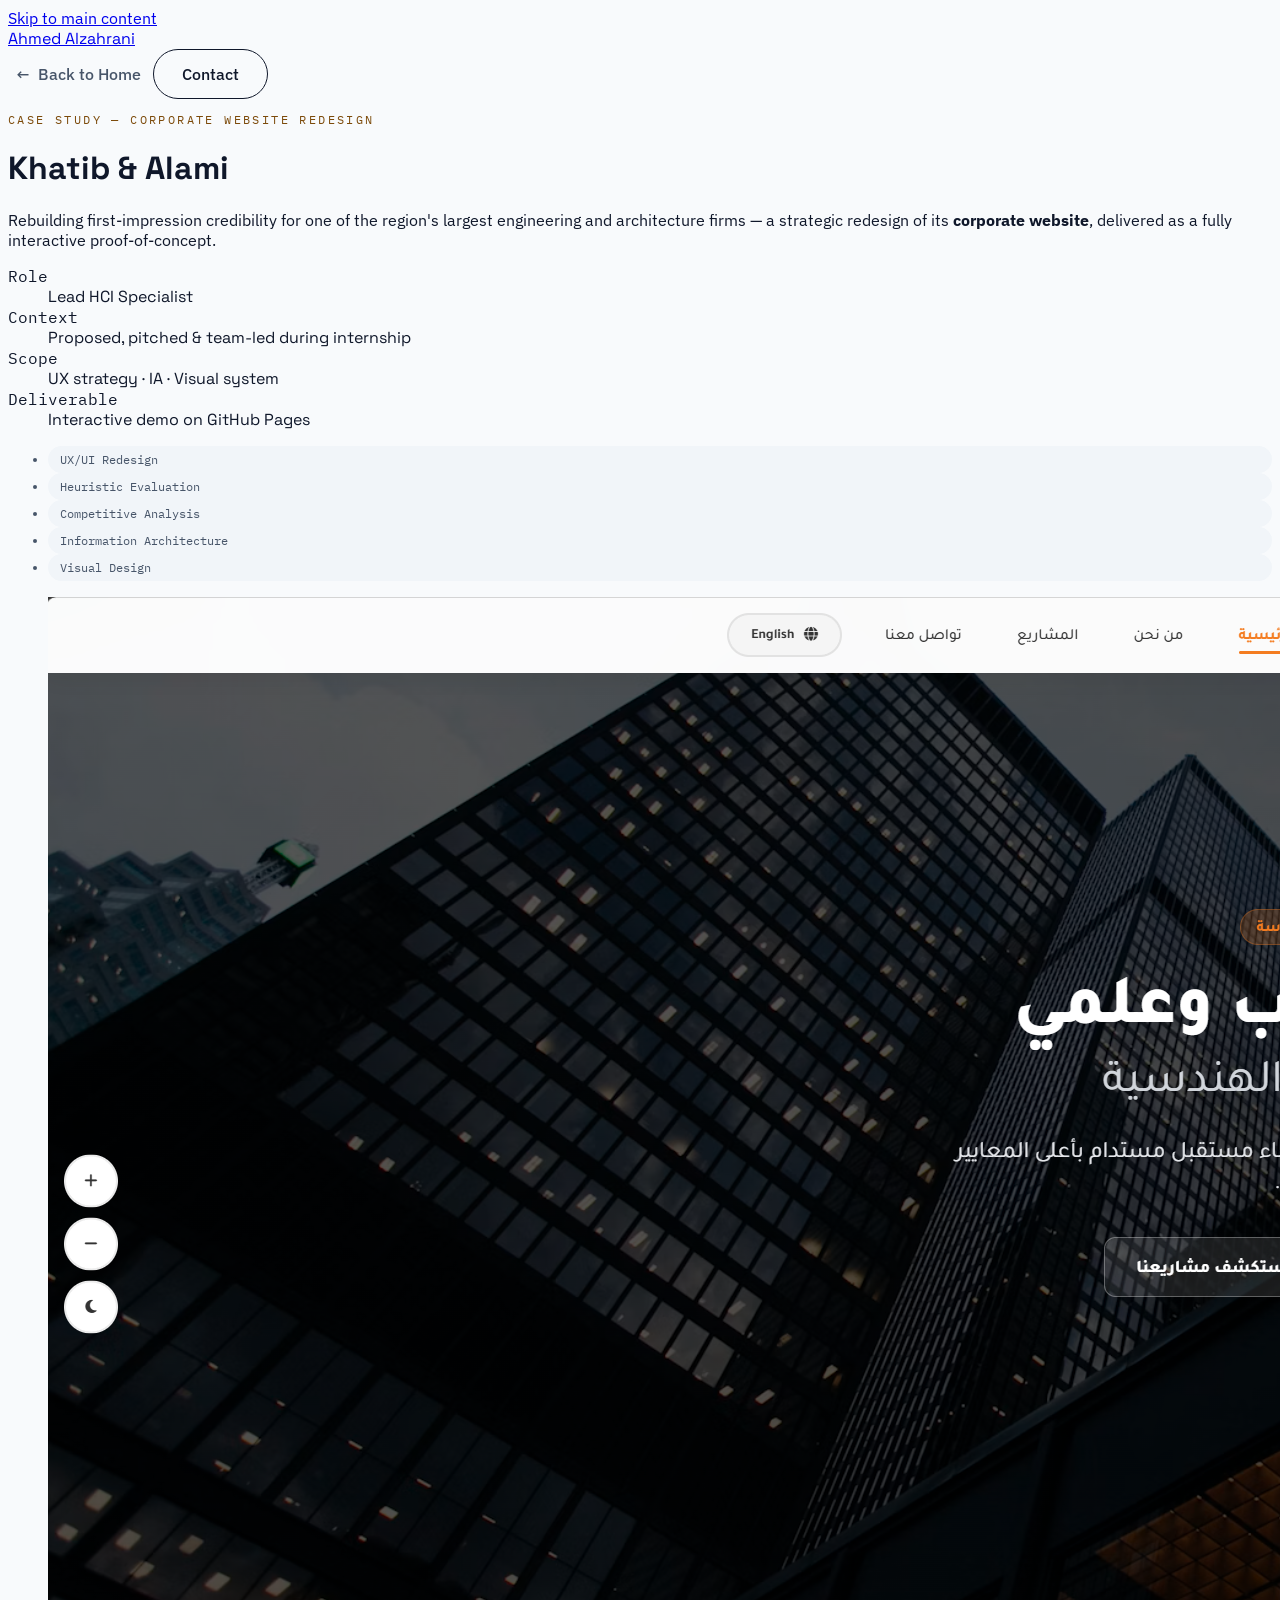
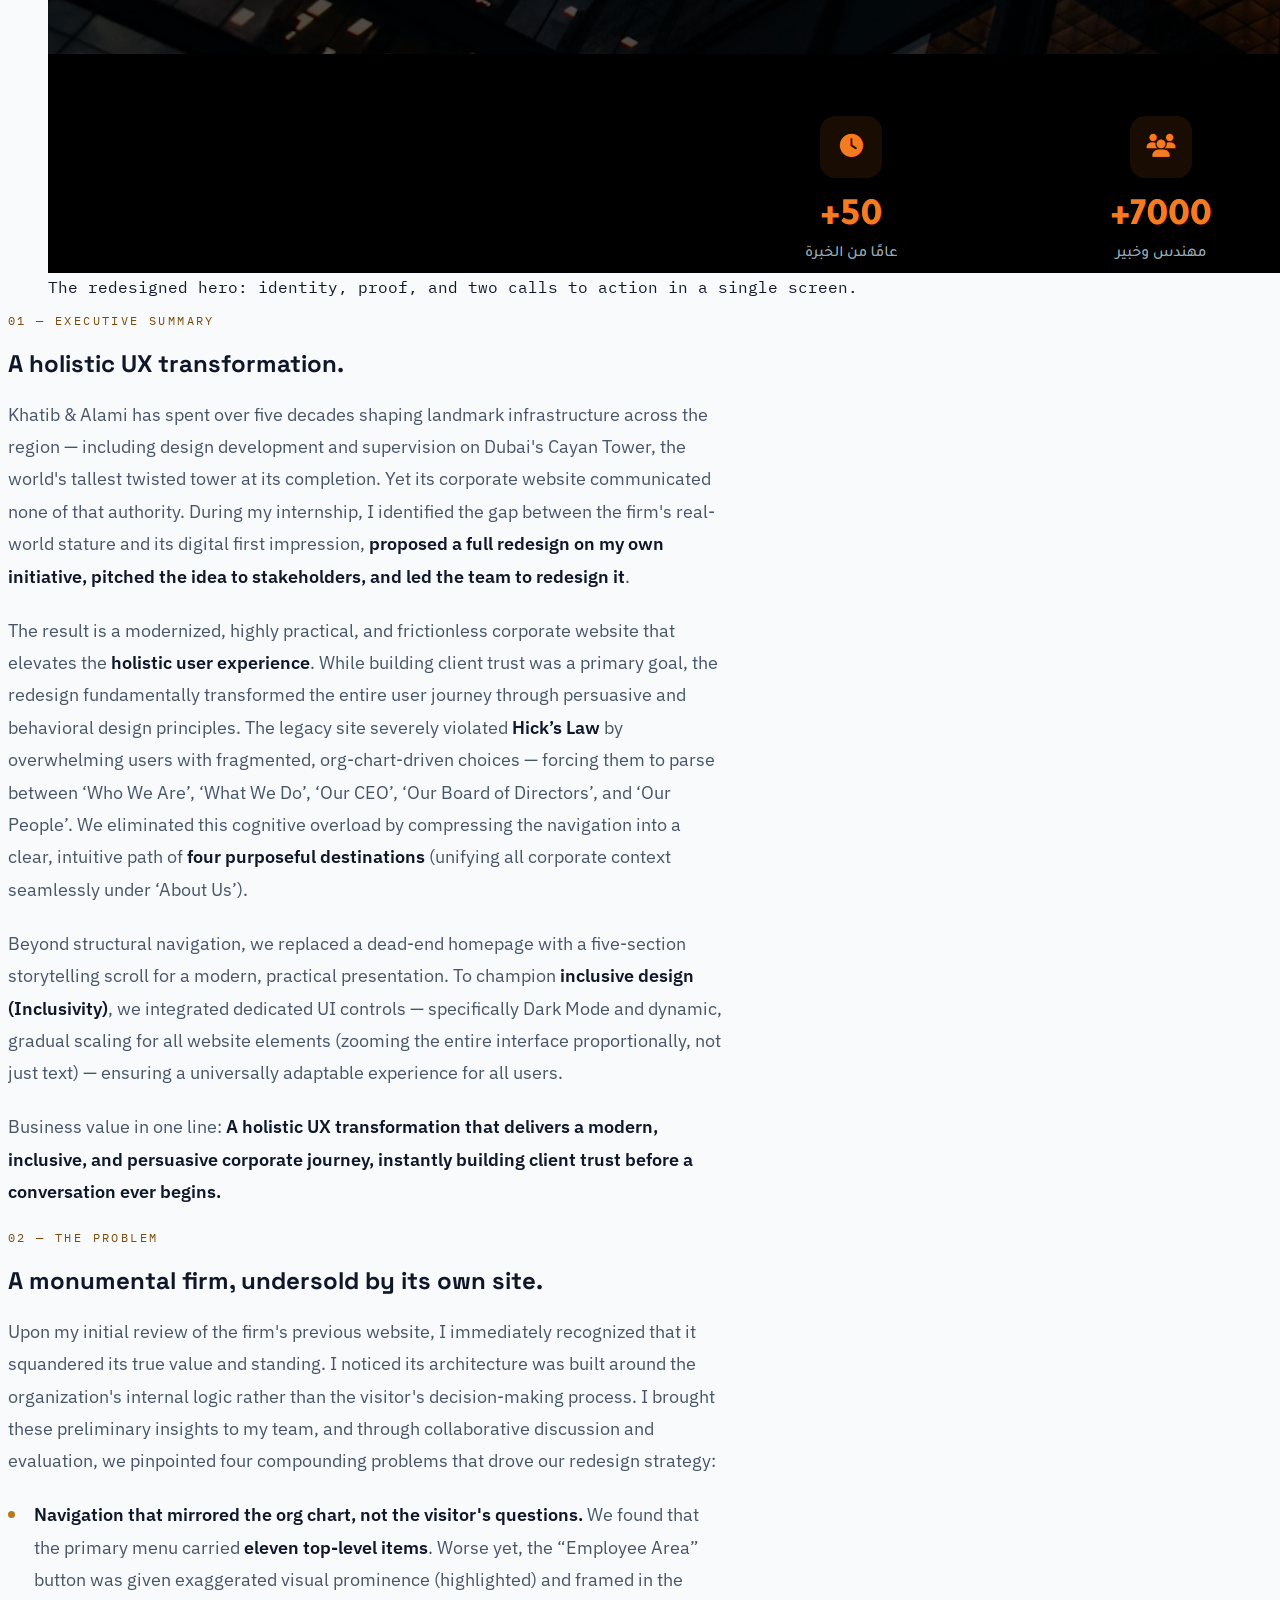
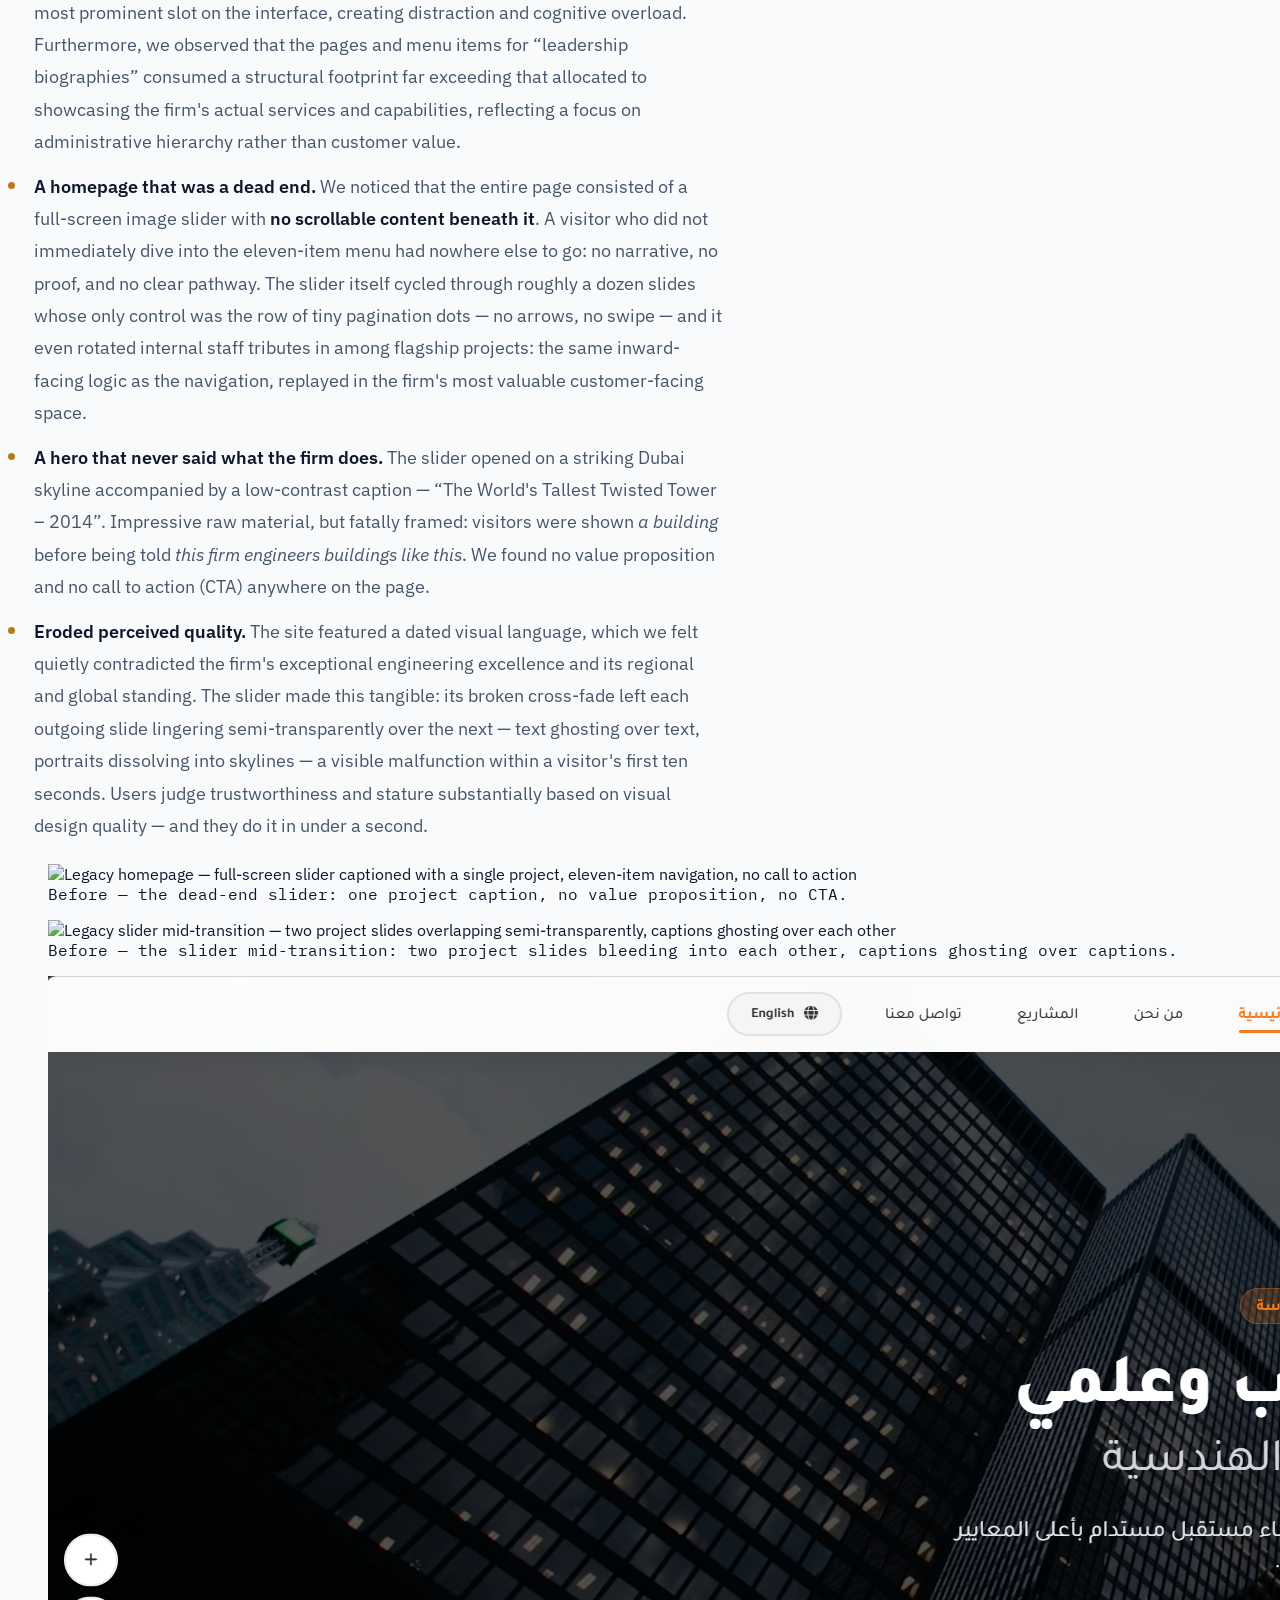
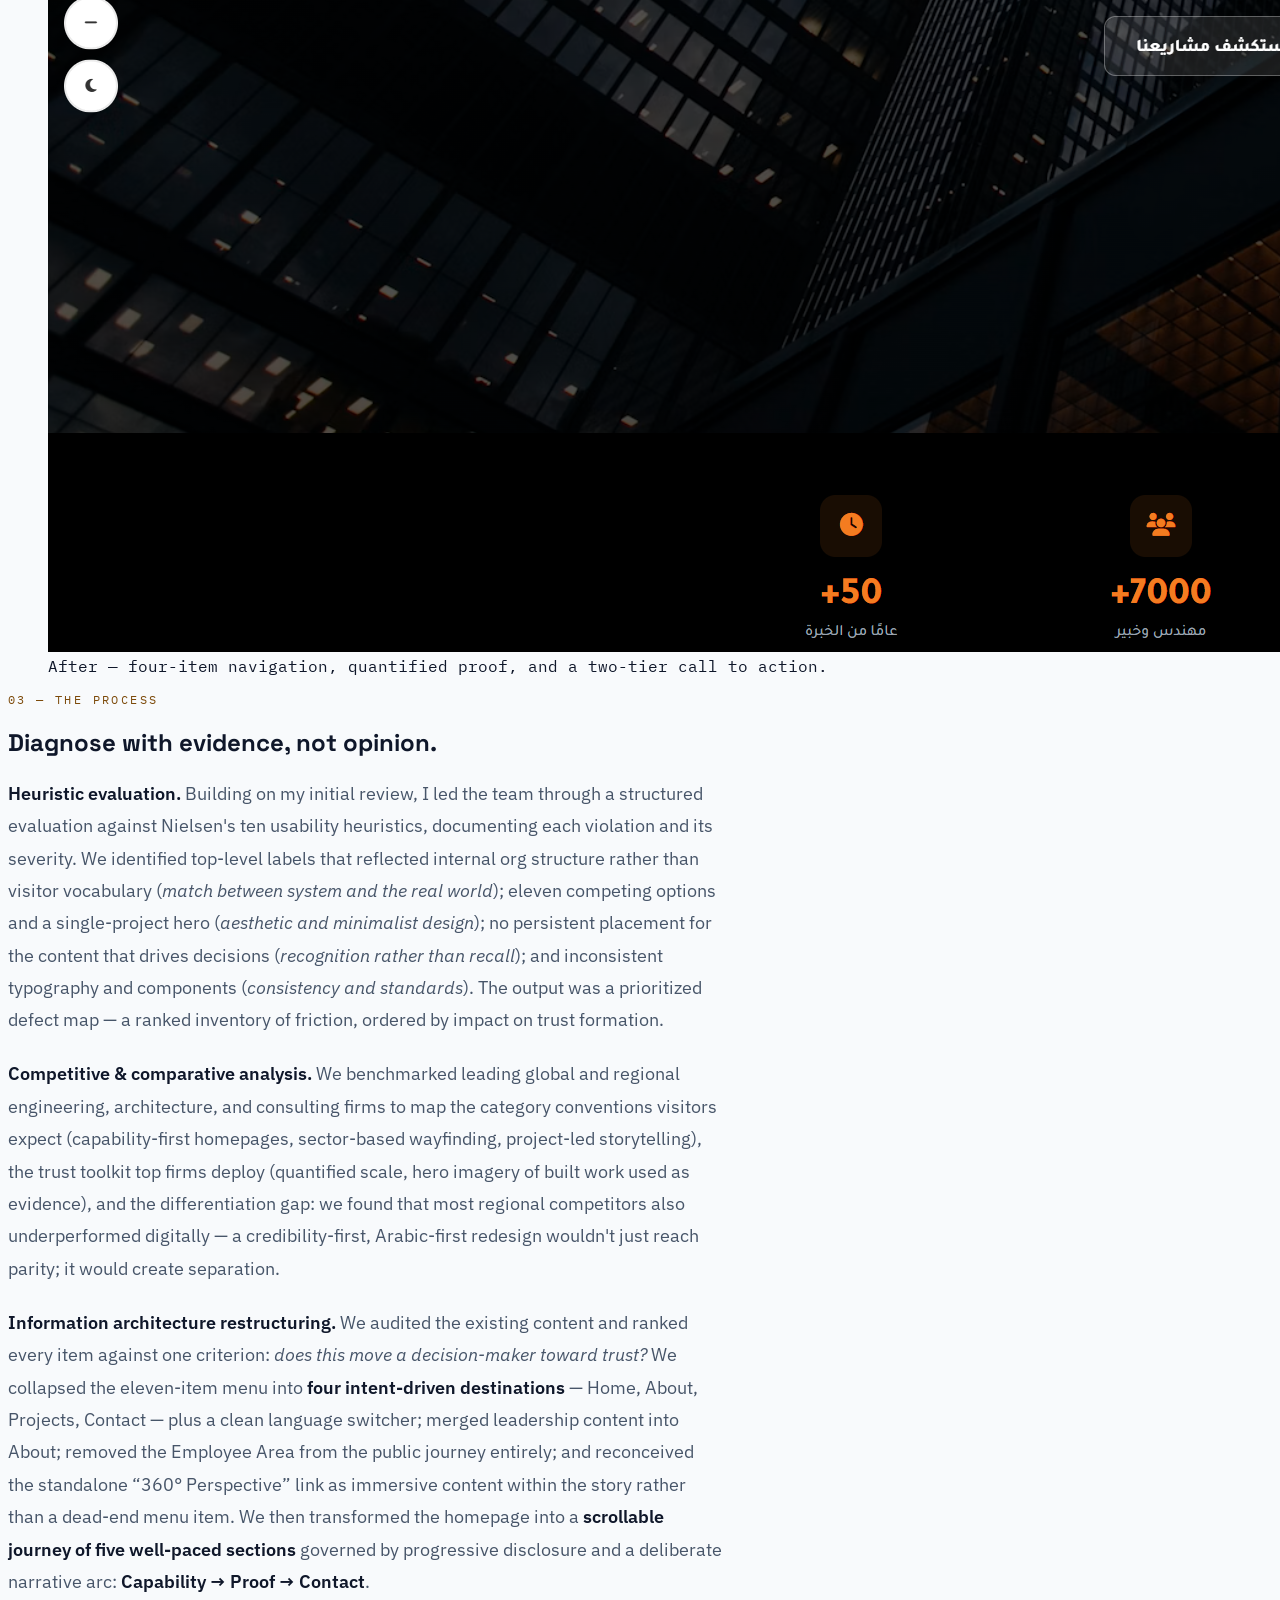
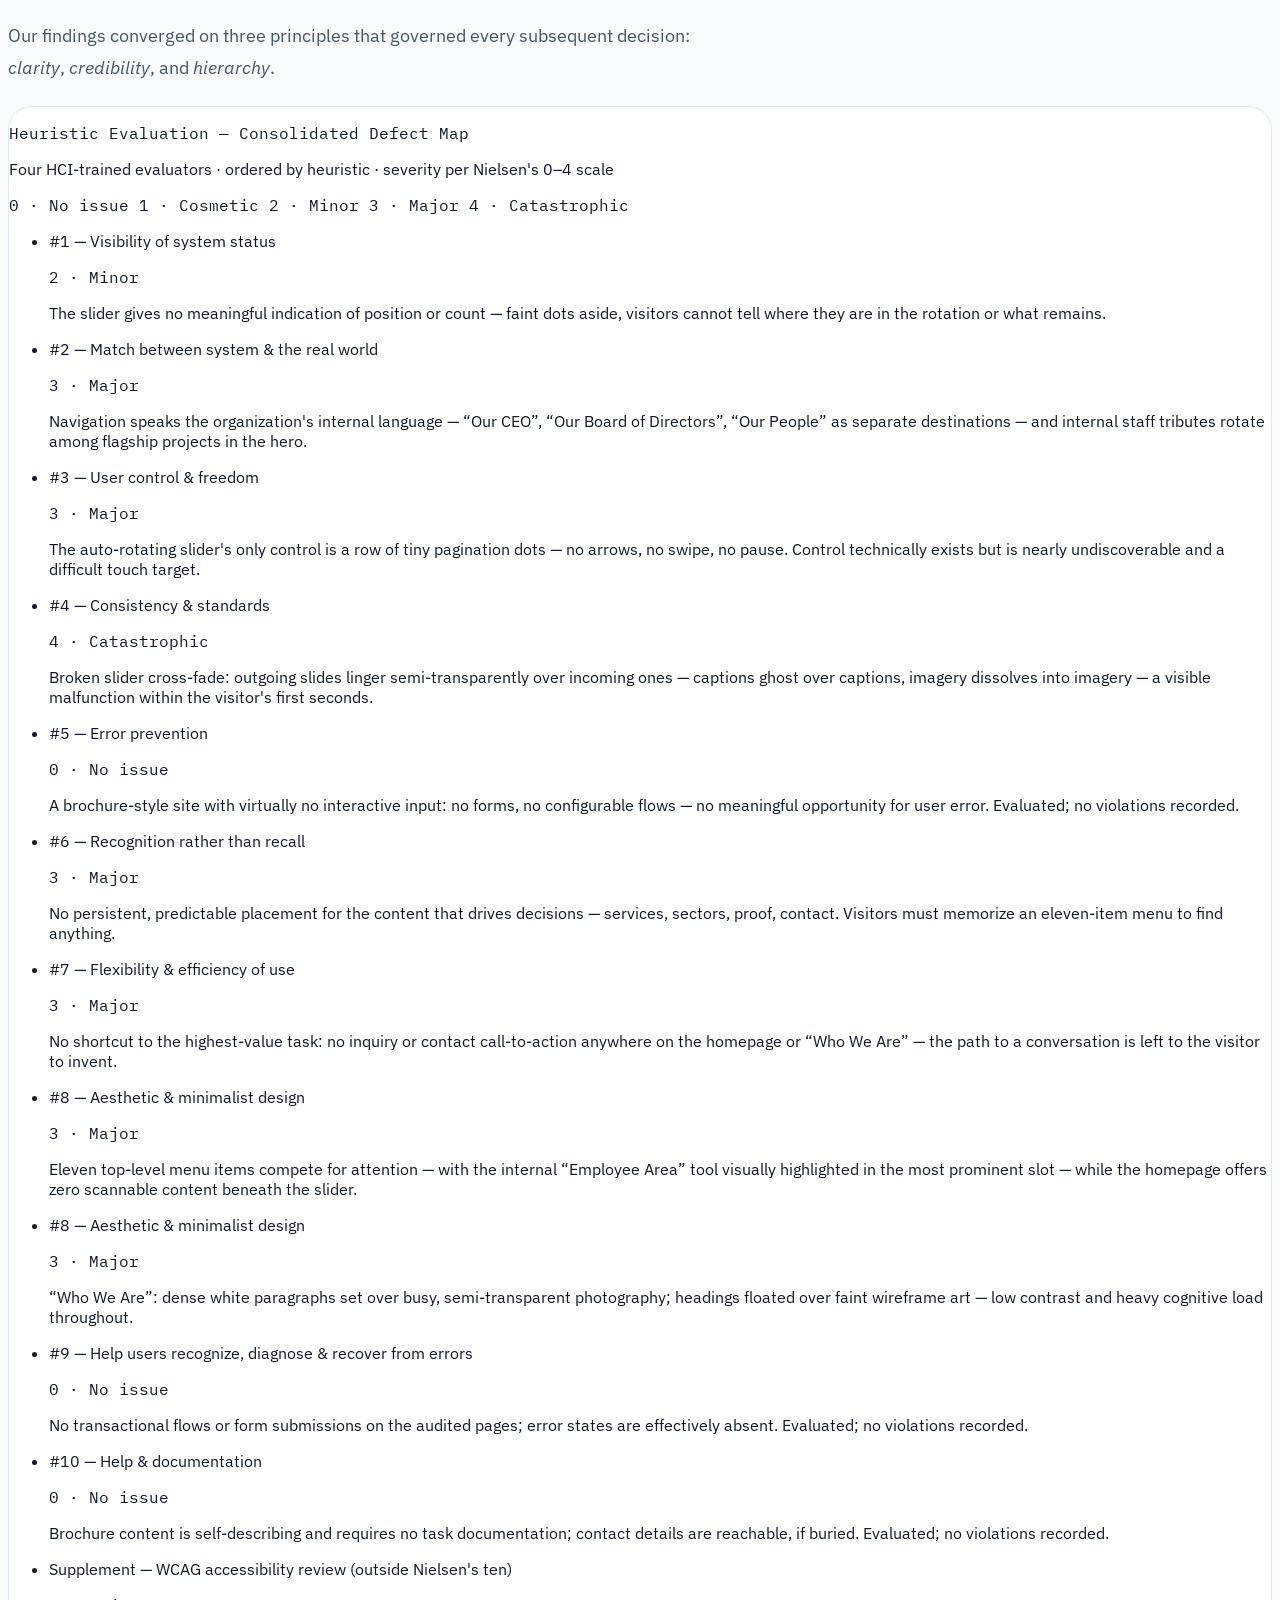
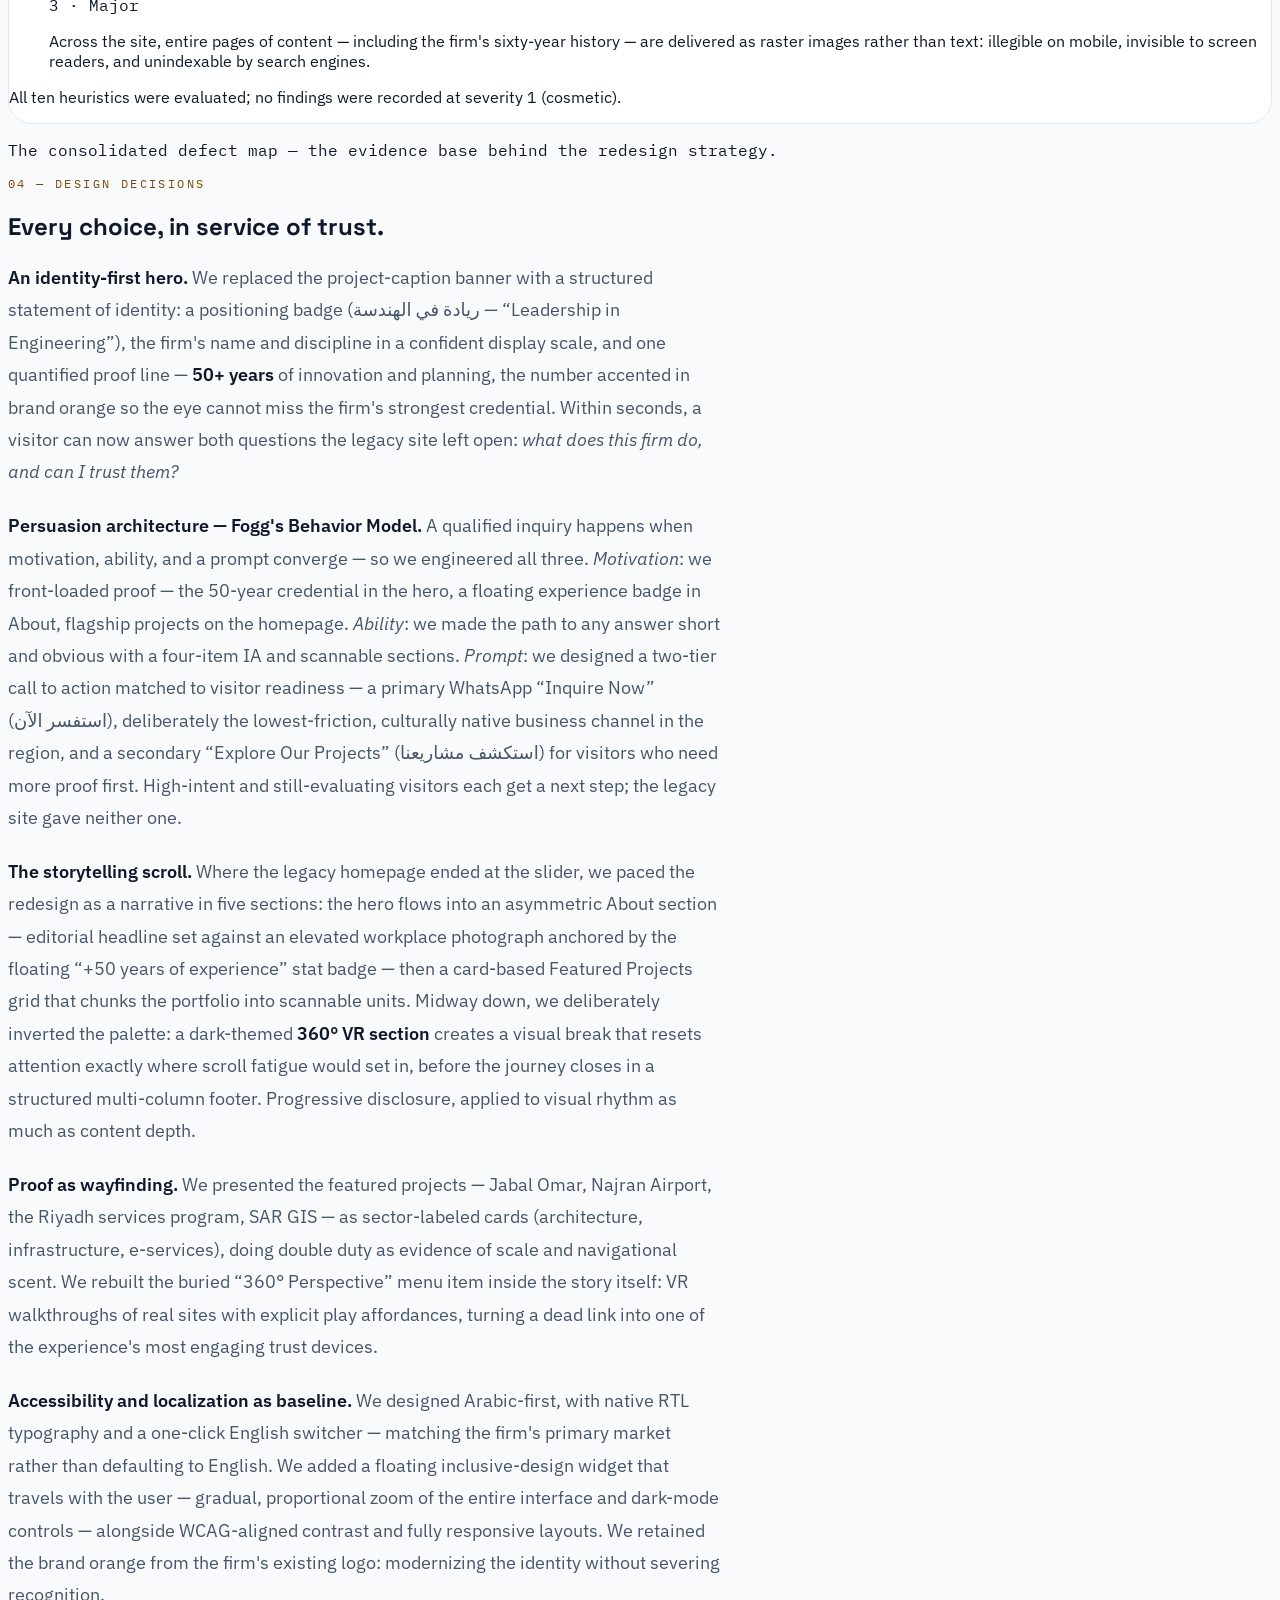
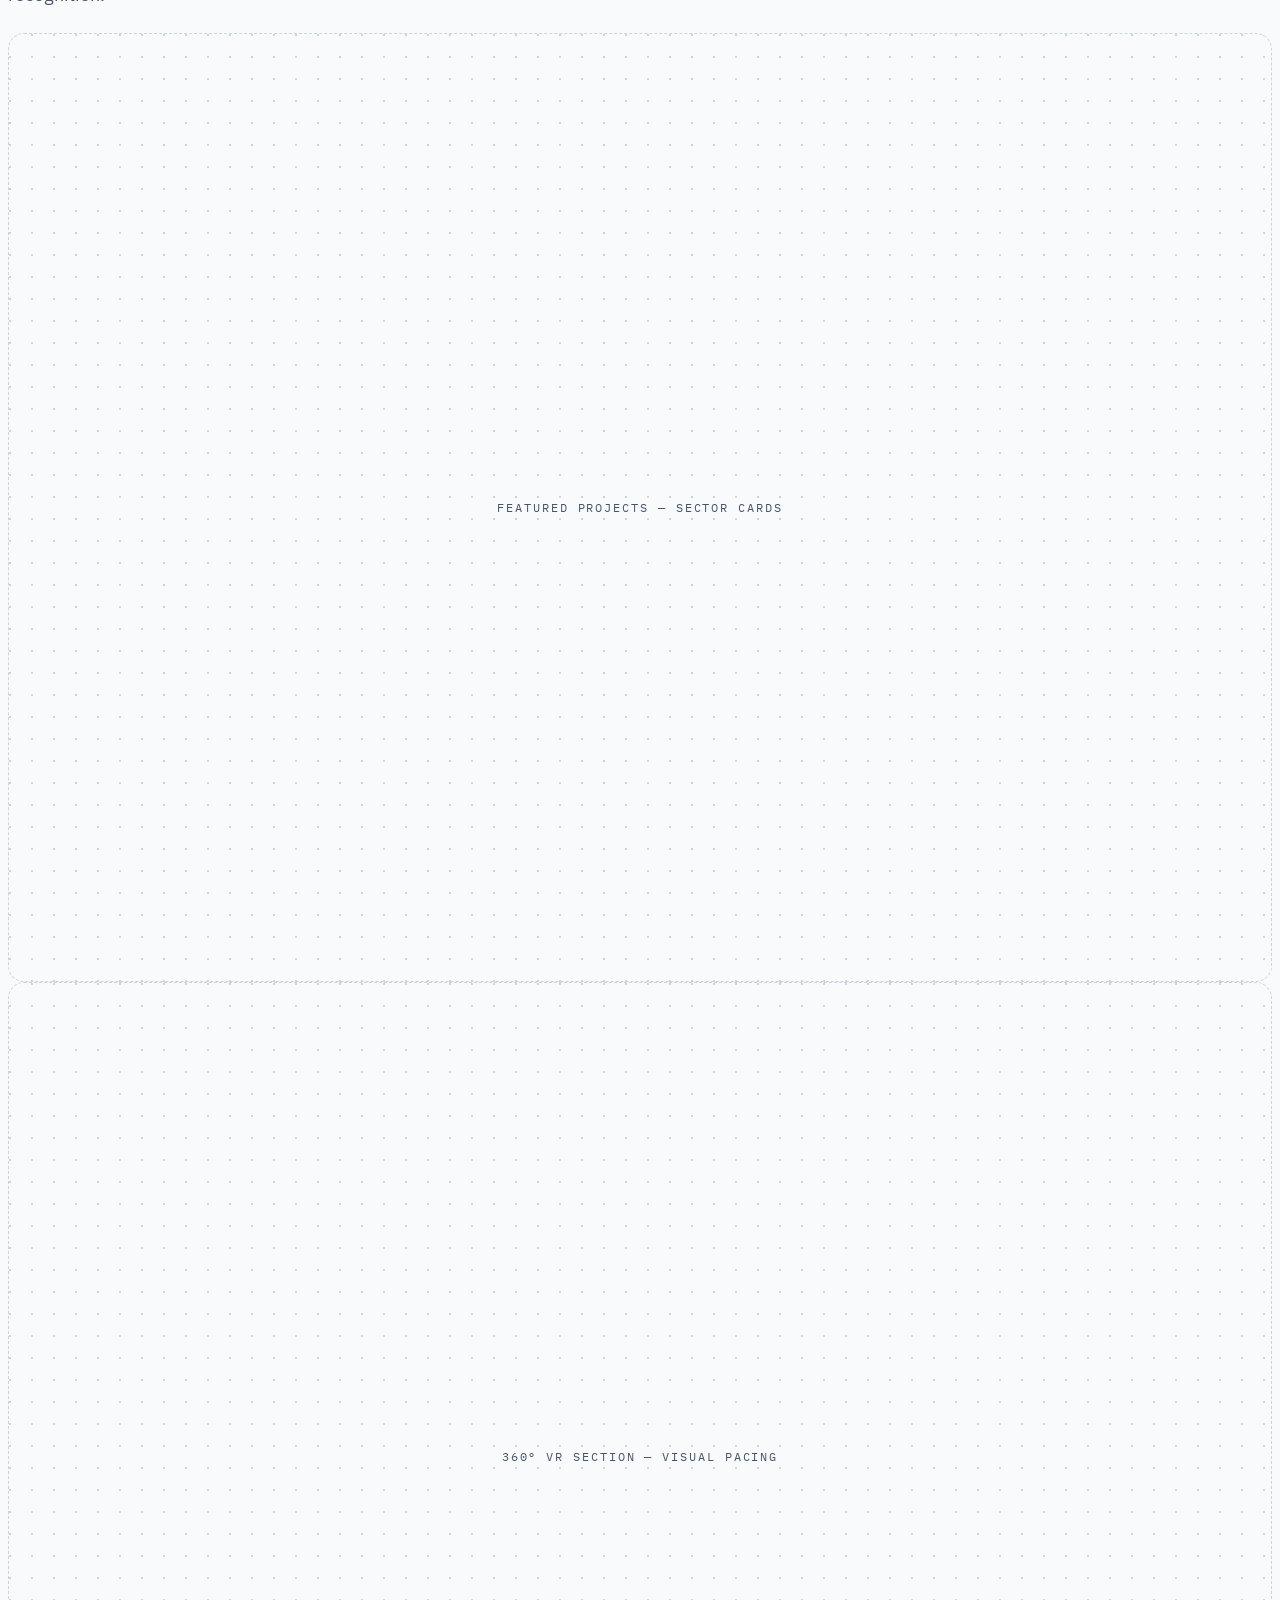
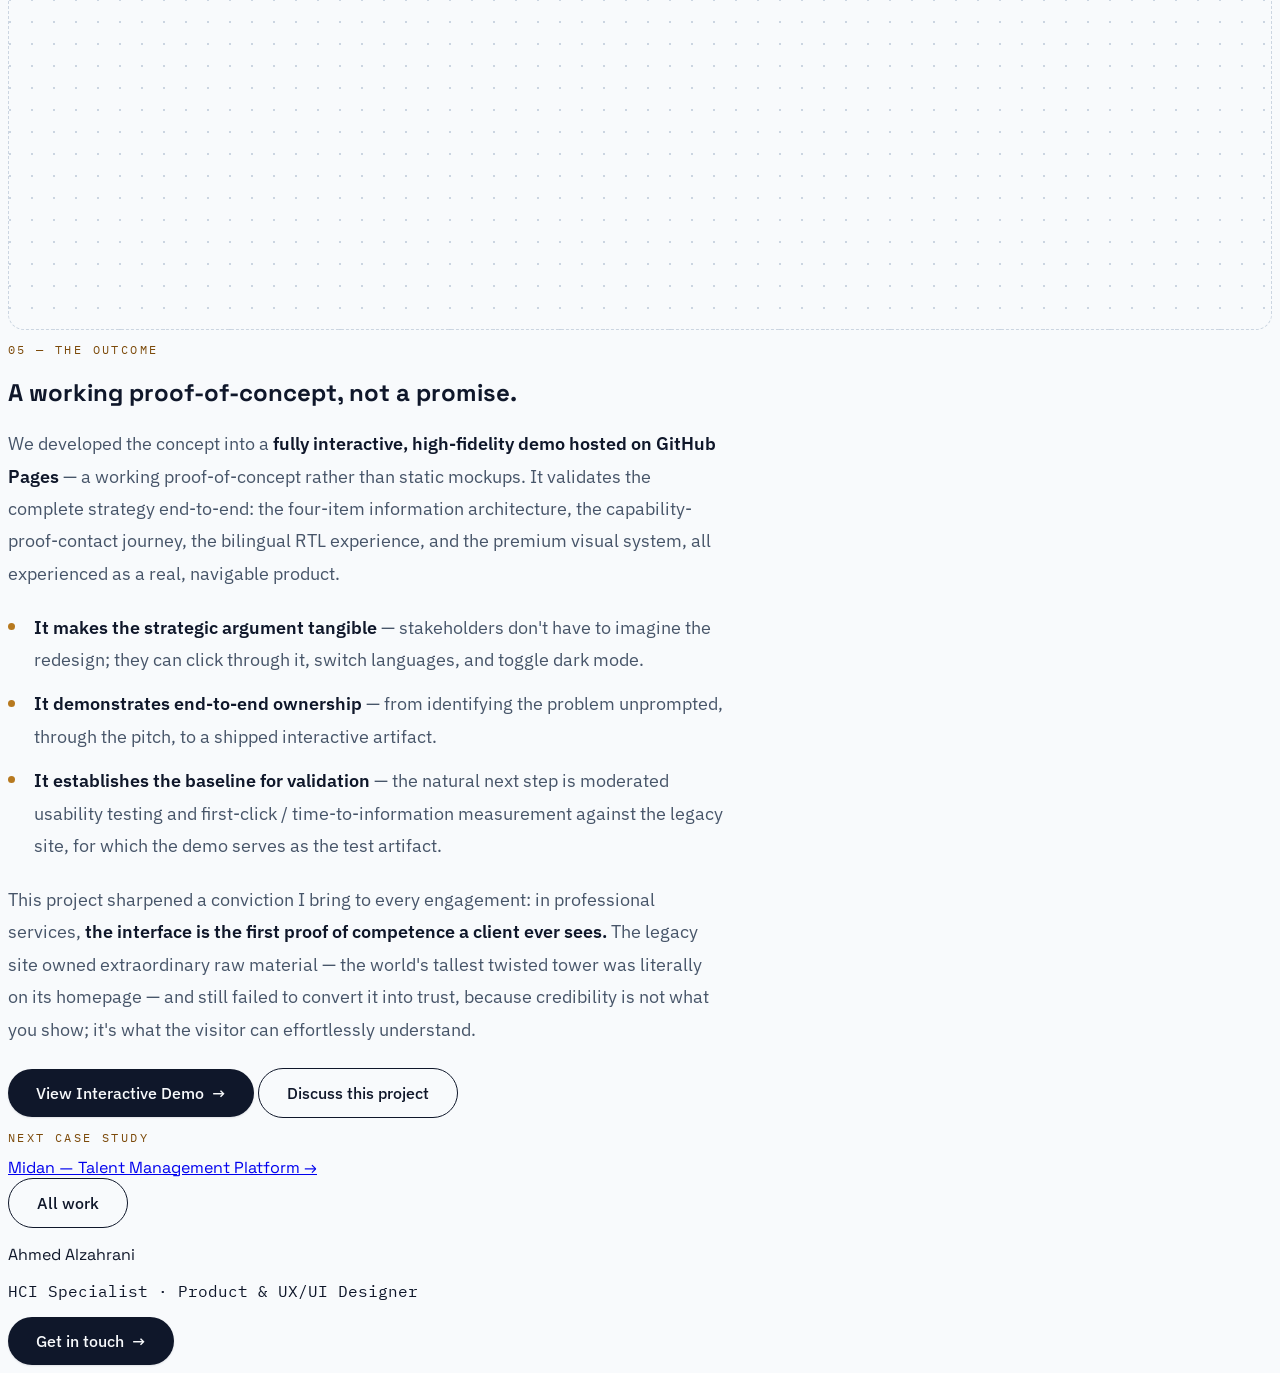
==== commit 7a2bcd60: "Show all ten heuristics in the defect map Add explicit no-issue rows for heuristics 5, 9, and 10 so " ====
--- a/khatib-alami.html
+++ b/khatib-alami.html
@@ -171,6 +171,13 @@
                   </li>
                   <li class="px-6 py-5">
                     <div class="flex flex-wrap items-center justify-between gap-x-4 gap-y-2">
+                      <p class="font-medium text-slate-500">#5 &mdash; Error prevention</p>
+                      <span class="px-2 py-1 rounded-md bg-slate-100 text-slate-500 font-mono text-[11px] whitespace-nowrap">0 &middot; No issue</span>
+                    </div>
+                    <p class="mt-2 text-sm leading-relaxed text-slate-500">A brochure-style site with virtually no interactive input: no forms, no configurable flows &mdash; no meaningful opportunity for user error. Evaluated; no violations recorded.</p>
+                  </li>
+                  <li class="px-6 py-5">
+                    <div class="flex flex-wrap items-center justify-between gap-x-4 gap-y-2">
                       <p class="font-medium text-slate-900">#6 &mdash; Recognition rather than recall</p>
                       <span class="px-2 py-1 rounded-md bg-orange-100 text-orange-800 font-mono text-[11px] whitespace-nowrap">3 &middot; Major</span>
                     </div>
@@ -197,6 +204,20 @@
                     </div>
                     <p class="mt-2 text-sm leading-relaxed text-slate-600">&ldquo;Who We Are&rdquo;: dense white paragraphs set over busy, semi-transparent photography; headings floated over faint wireframe art &mdash; low contrast and heavy cognitive load throughout.</p>
                   </li>
+                  <li class="px-6 py-5">
+                    <div class="flex flex-wrap items-center justify-between gap-x-4 gap-y-2">
+                      <p class="font-medium text-slate-500">#9 &mdash; Help users recognize, diagnose &amp; recover from errors</p>
+                      <span class="px-2 py-1 rounded-md bg-slate-100 text-slate-500 font-mono text-[11px] whitespace-nowrap">0 &middot; No issue</span>
+                    </div>
+                    <p class="mt-2 text-sm leading-relaxed text-slate-500">No transactional flows or form submissions on the audited pages; error states are effectively absent. Evaluated; no violations recorded.</p>
+                  </li>
+                  <li class="px-6 py-5">
+                    <div class="flex flex-wrap items-center justify-between gap-x-4 gap-y-2">
+                      <p class="font-medium text-slate-500">#10 &mdash; Help &amp; documentation</p>
+                      <span class="px-2 py-1 rounded-md bg-slate-100 text-slate-500 font-mono text-[11px] whitespace-nowrap">0 &middot; No issue</span>
+                    </div>
+                    <p class="mt-2 text-sm leading-relaxed text-slate-500">Brochure content is self-describing and requires no task documentation; contact details are reachable, if buried. Evaluated; no violations recorded.</p>
+                  </li>
                   <li class="px-6 py-5 bg-slate-50">
                     <div class="flex flex-wrap items-center justify-between gap-x-4 gap-y-2">
                       <p class="font-medium text-slate-900">Supplement &mdash; WCAG accessibility review <span class="font-normal text-slate-500">(outside Nielsen's ten)</span></p>
@@ -205,7 +226,7 @@
                     <p class="mt-2 text-sm leading-relaxed text-slate-600">Across the site, entire pages of content &mdash; including the firm's sixty-year history &mdash; are delivered as raster images rather than text: illegible on mobile, invisible to screen readers, and unindexable by search engines.</p>
                   </li>
                 </ul>
-                <p class="px-6 py-4 border-t border-slate-200 text-xs leading-relaxed text-slate-500">Heuristics #5 (error prevention), #9 (error recovery), and #10 (help &amp; documentation) concern interactive flows and error states &mdash; largely inapplicable to this brochure-style site; no violations were recorded at severity 0&ndash;1.</p>
+                <p class="px-6 py-4 border-t border-slate-200 text-xs leading-relaxed text-slate-500">All ten heuristics were evaluated; no findings were recorded at severity 1 (cosmetic).</p>
               </div>
               <p class="mt-3 font-mono text-xs text-slate-600">The consolidated defect map &mdash; the evidence base behind the redesign strategy.</p>
             </div>
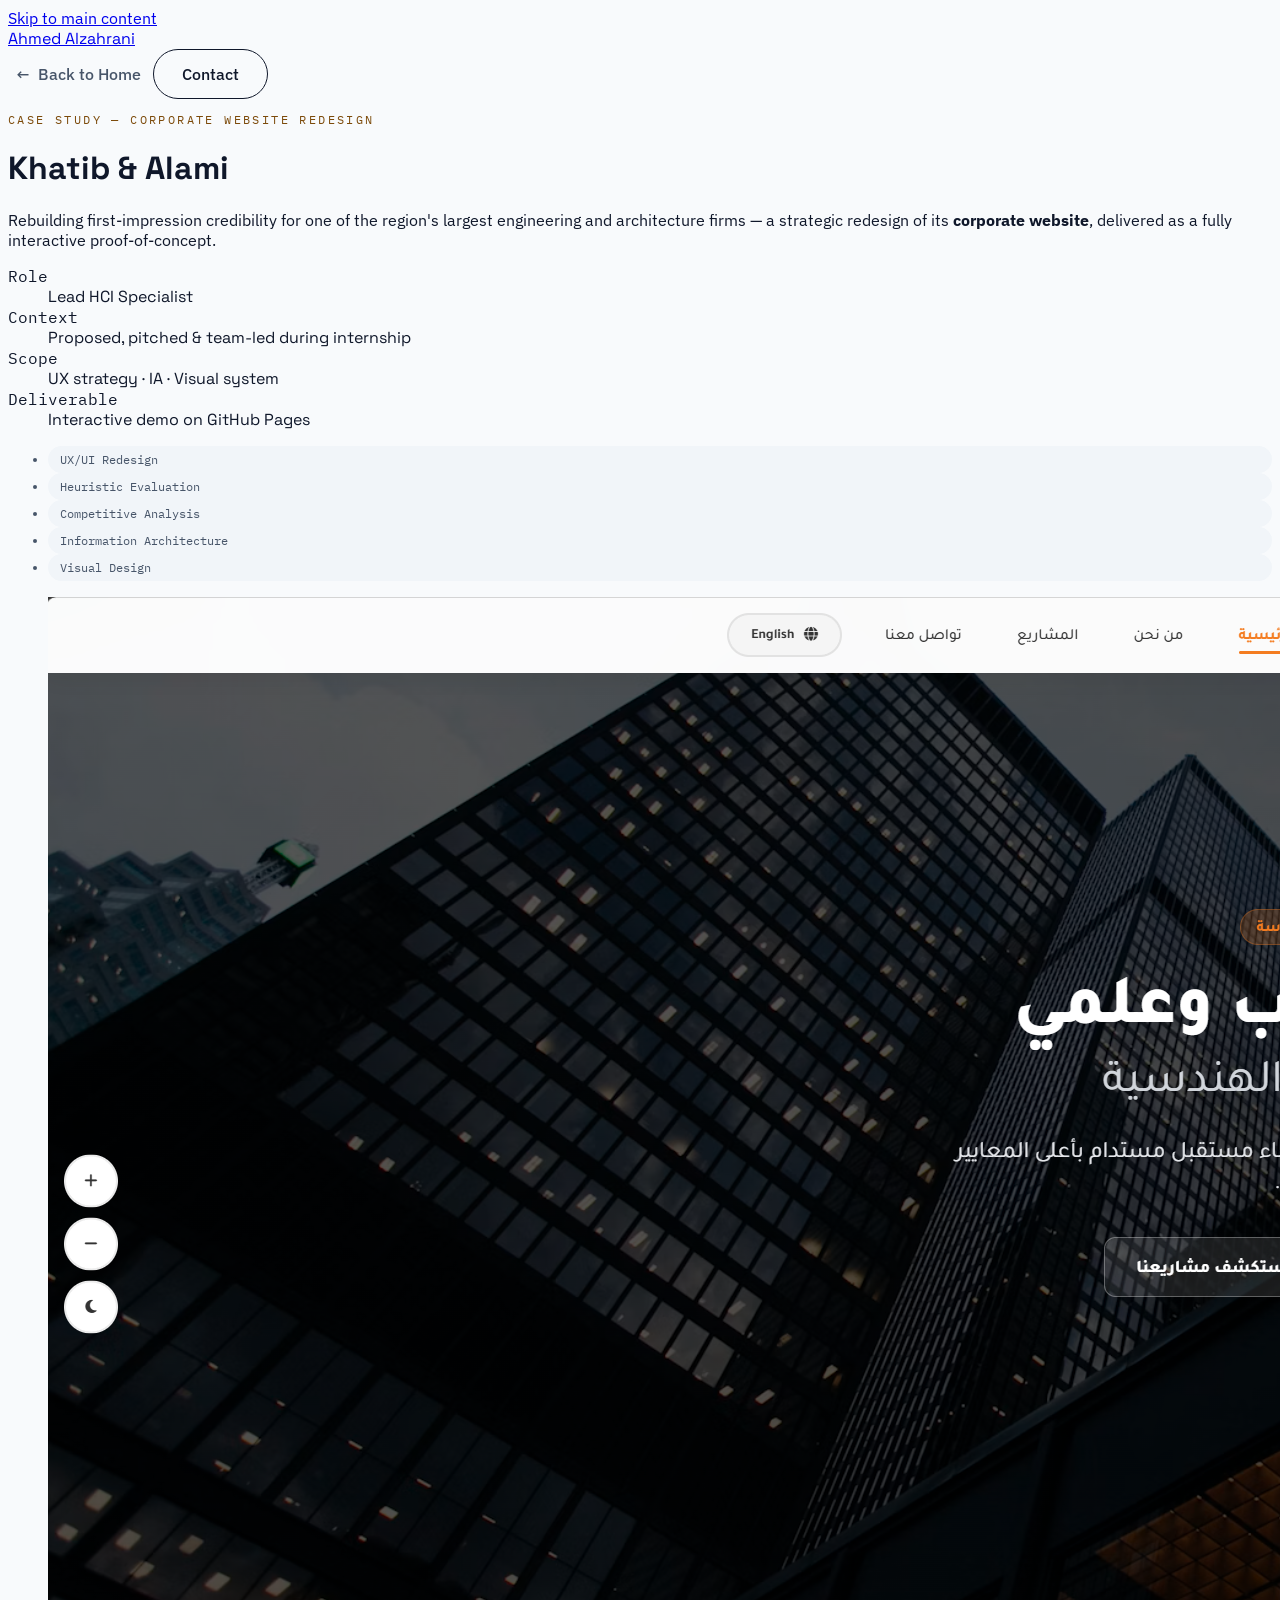
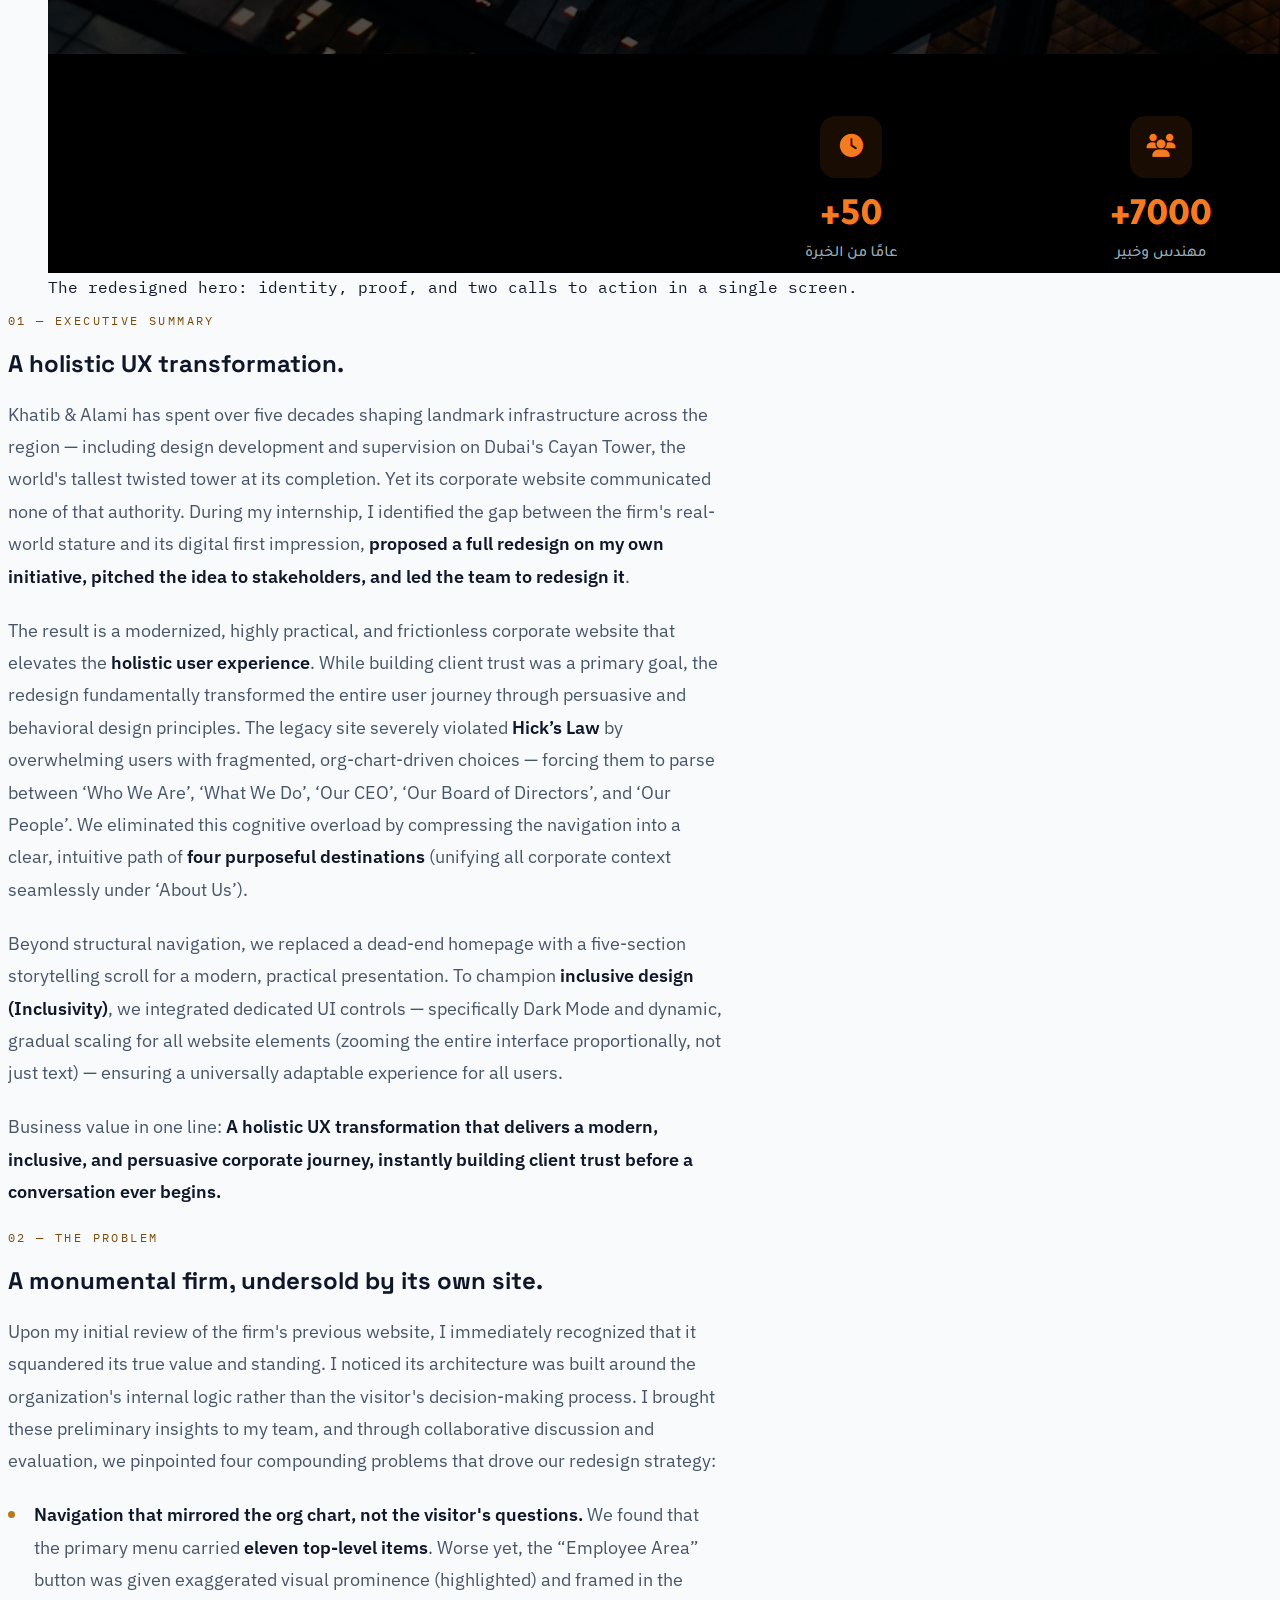
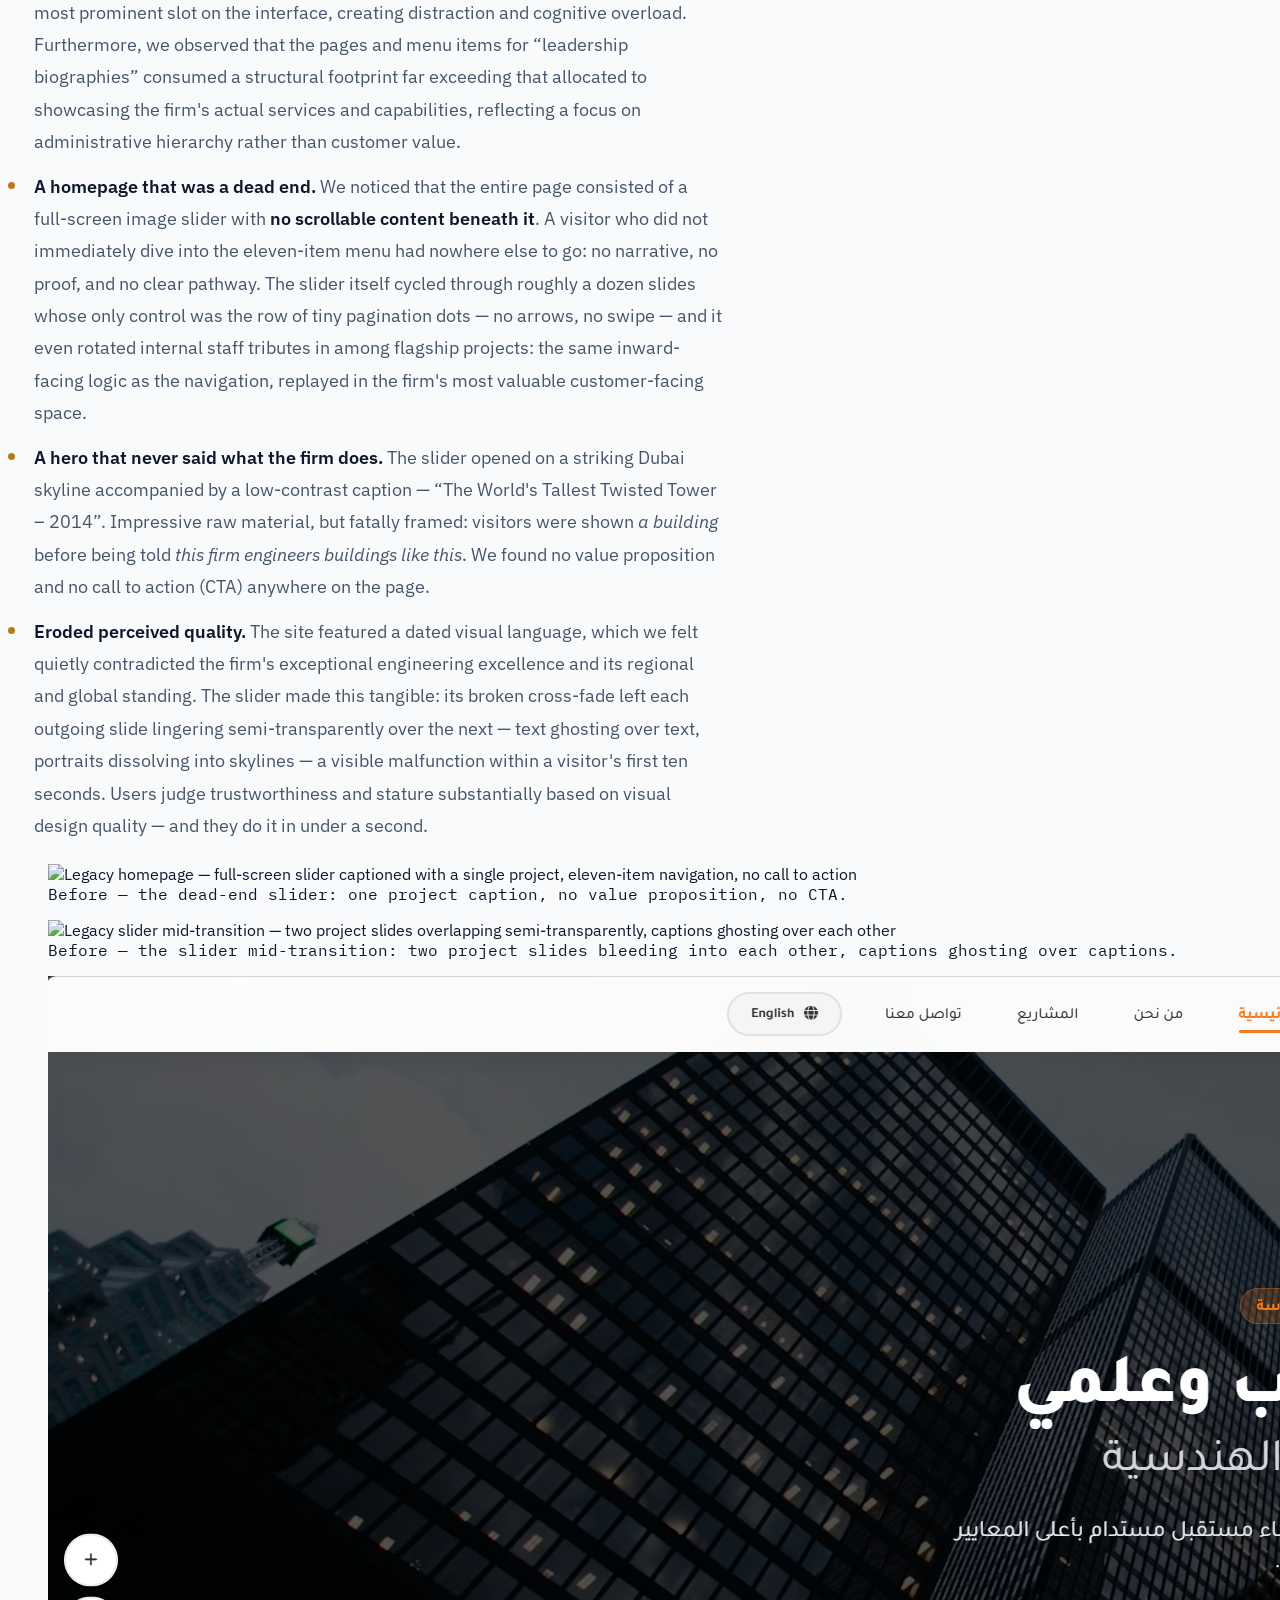
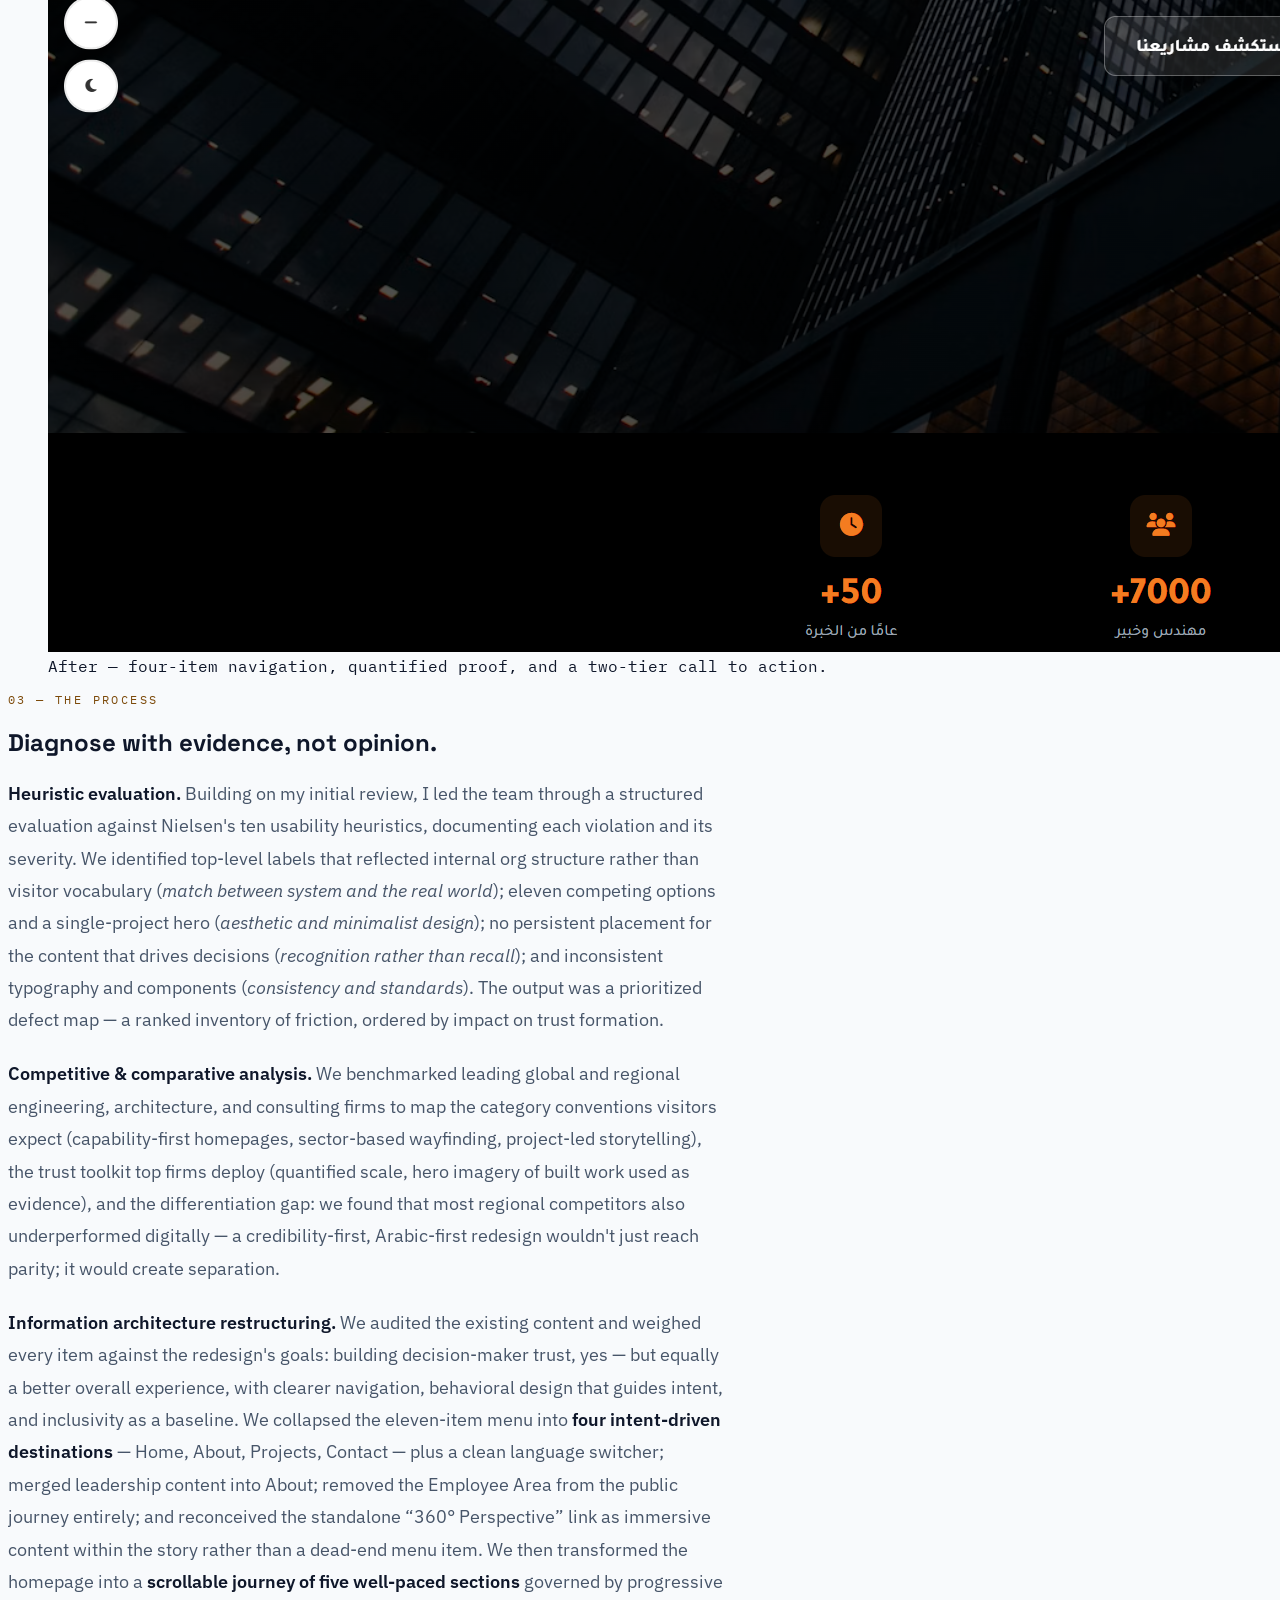
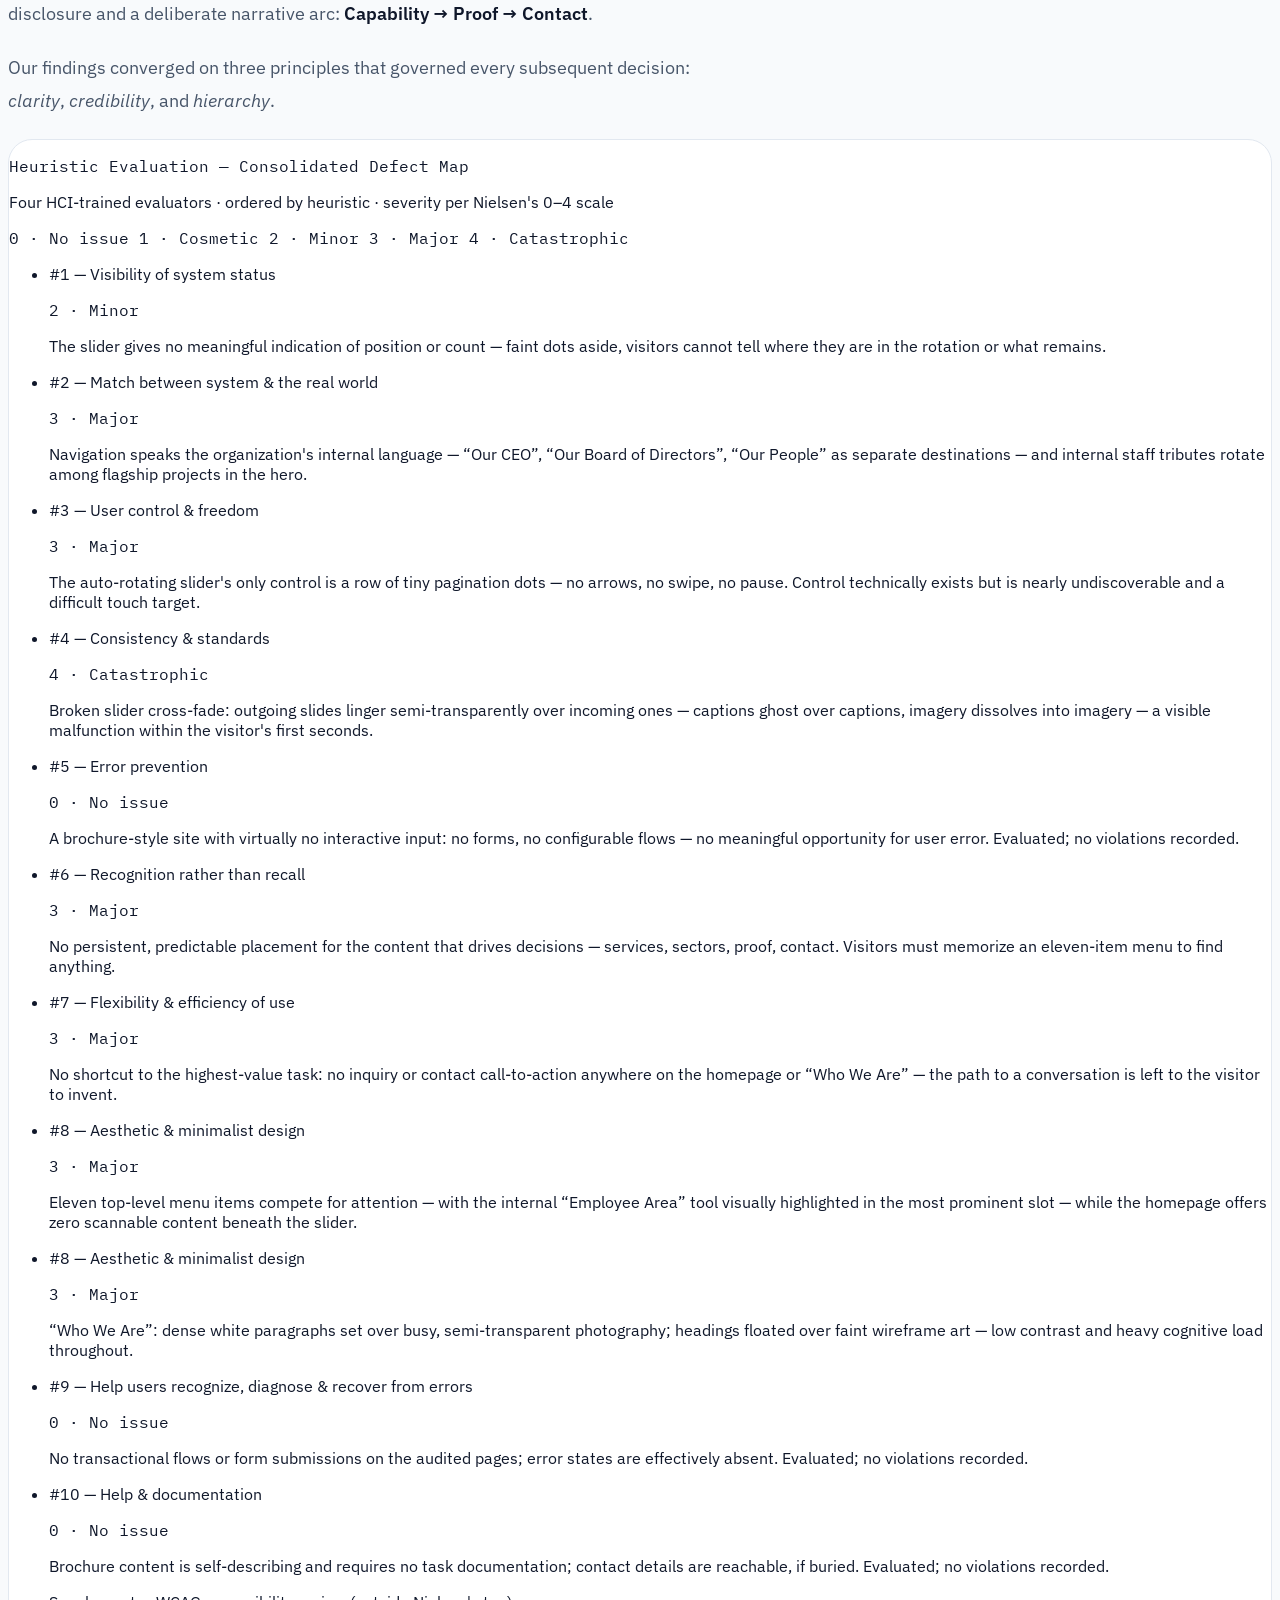
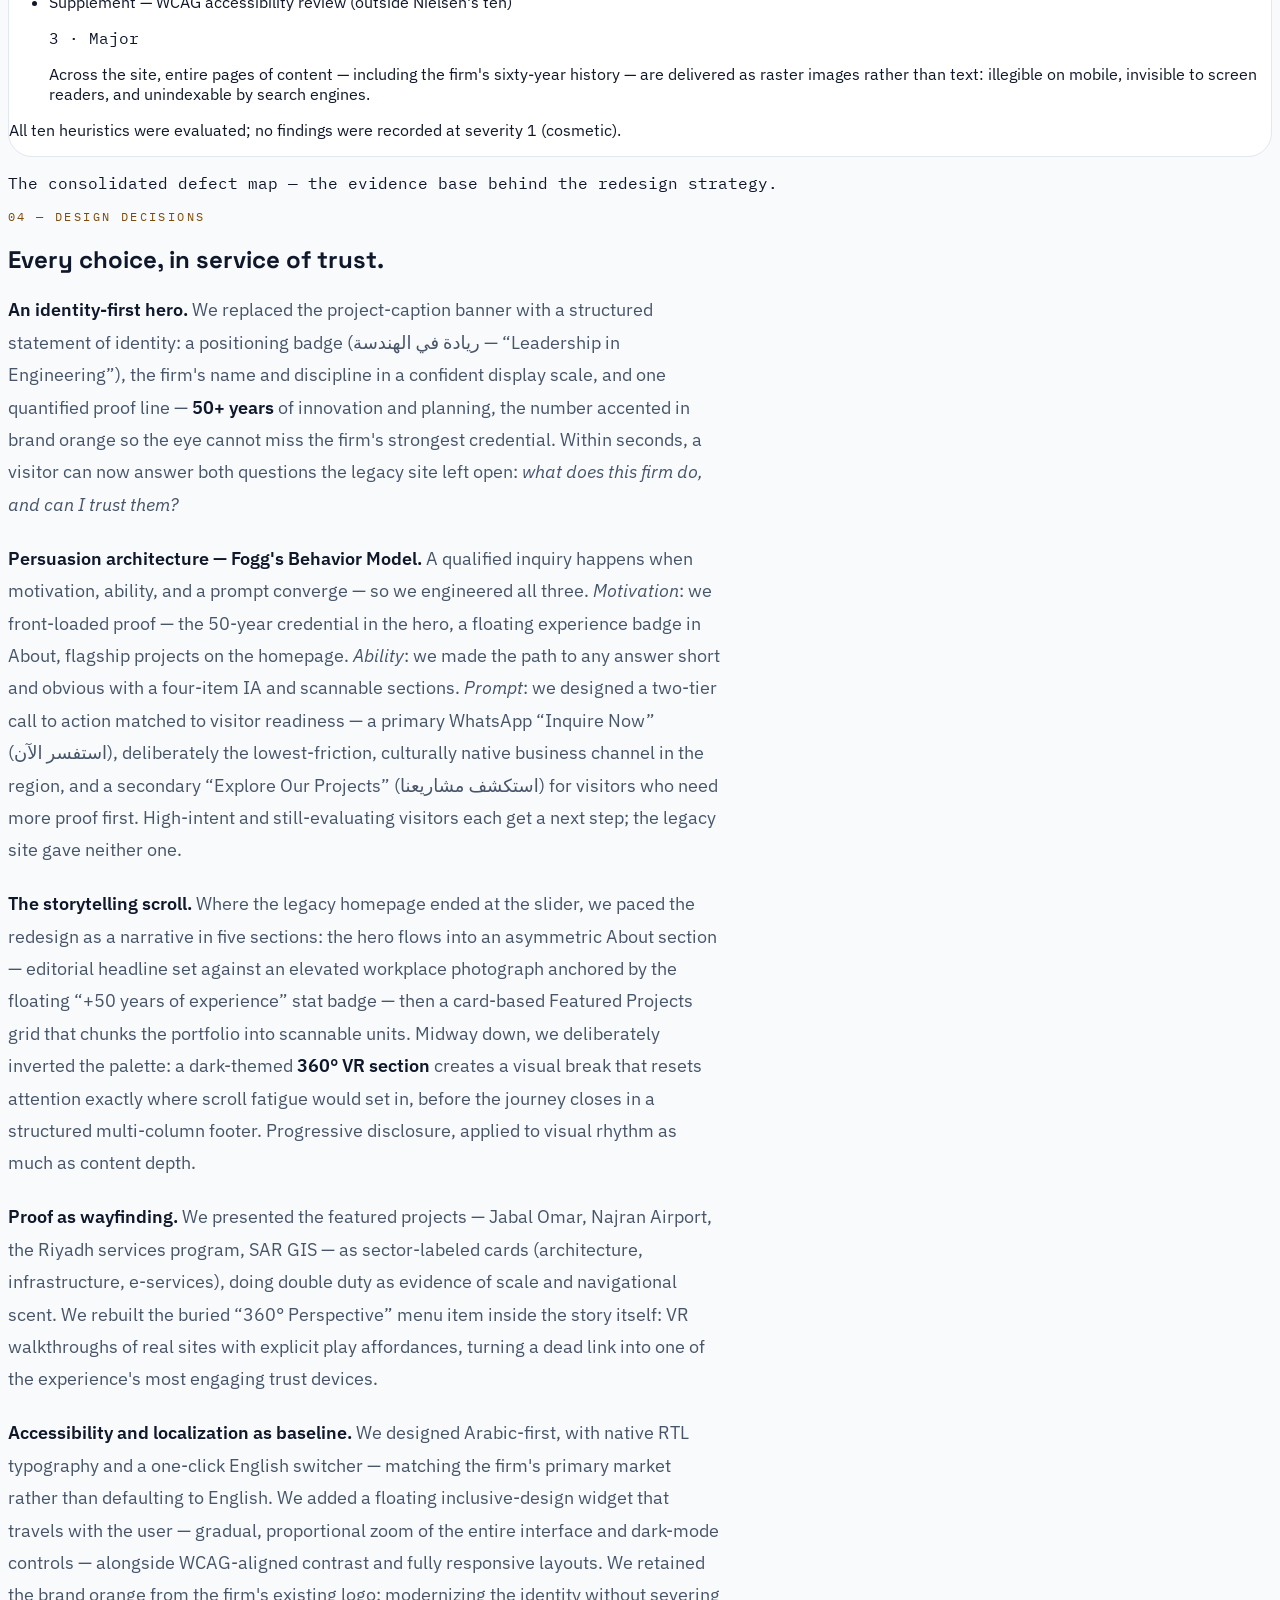
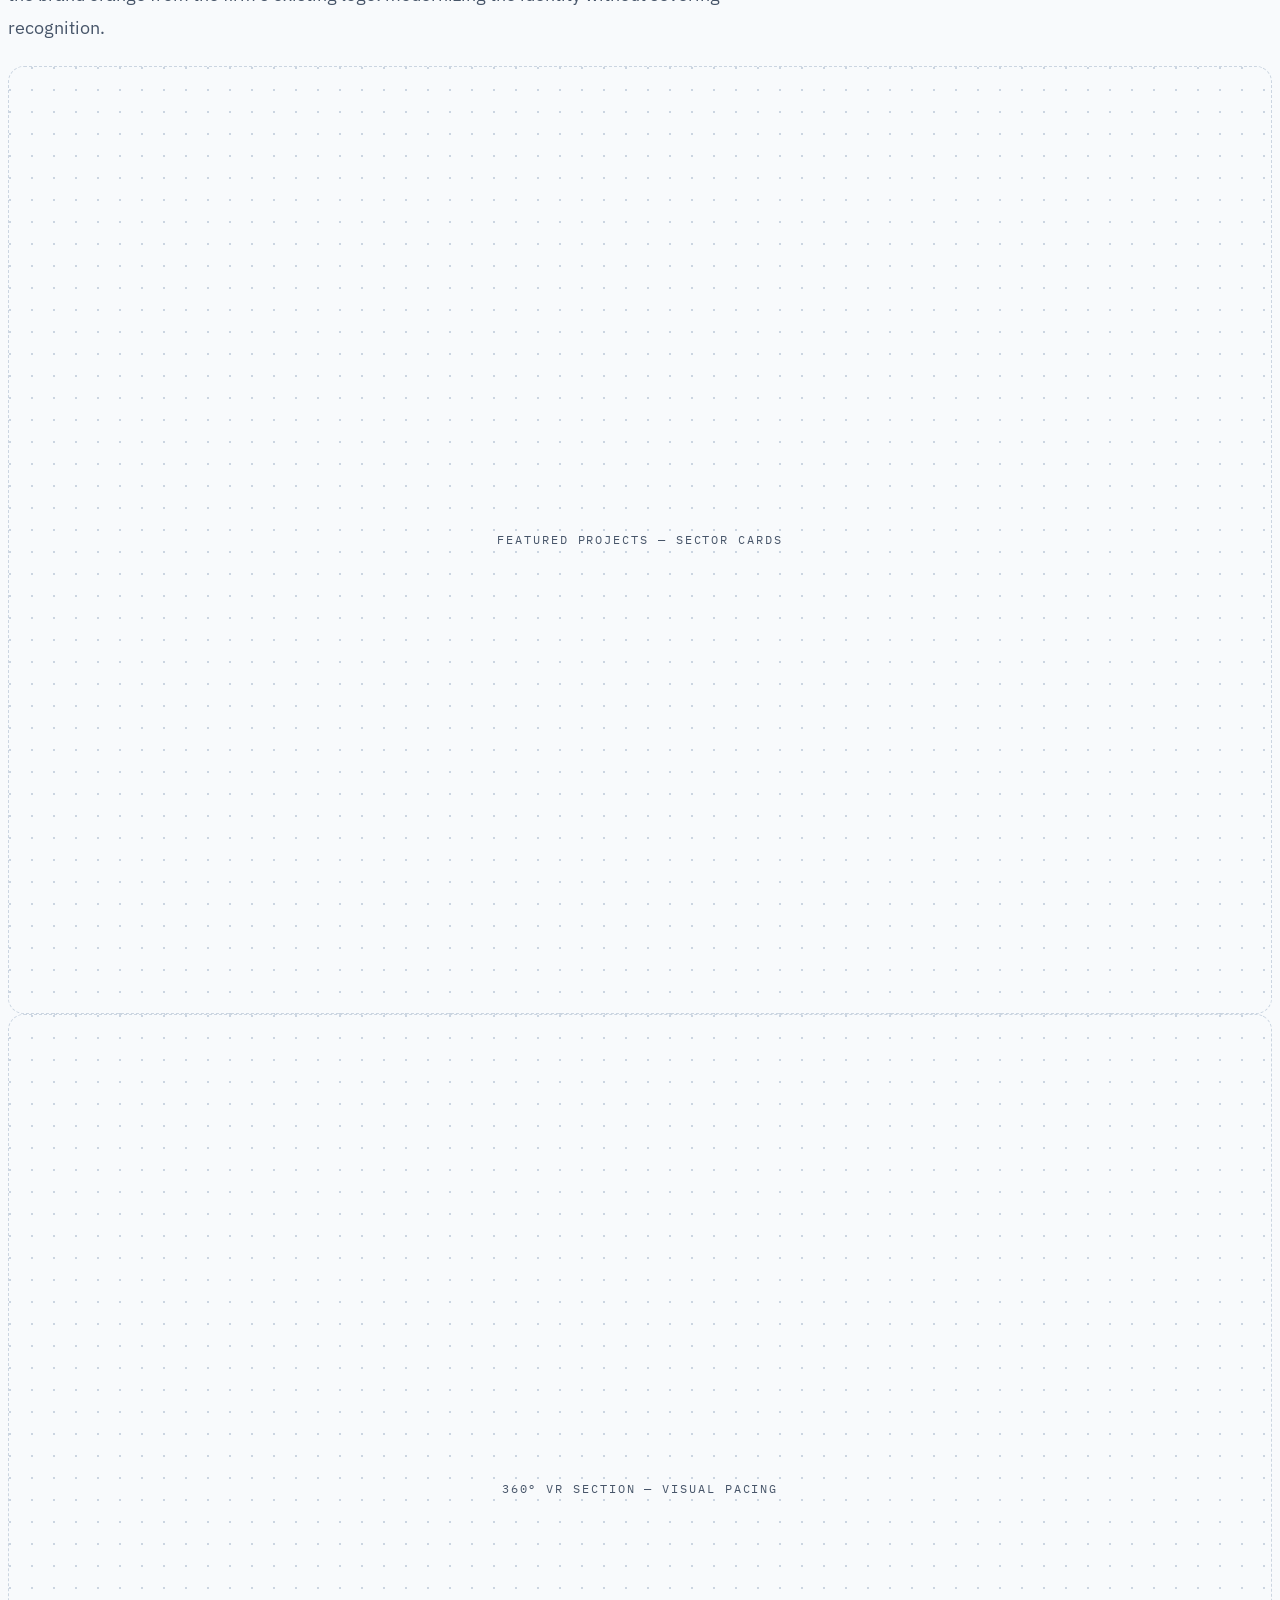
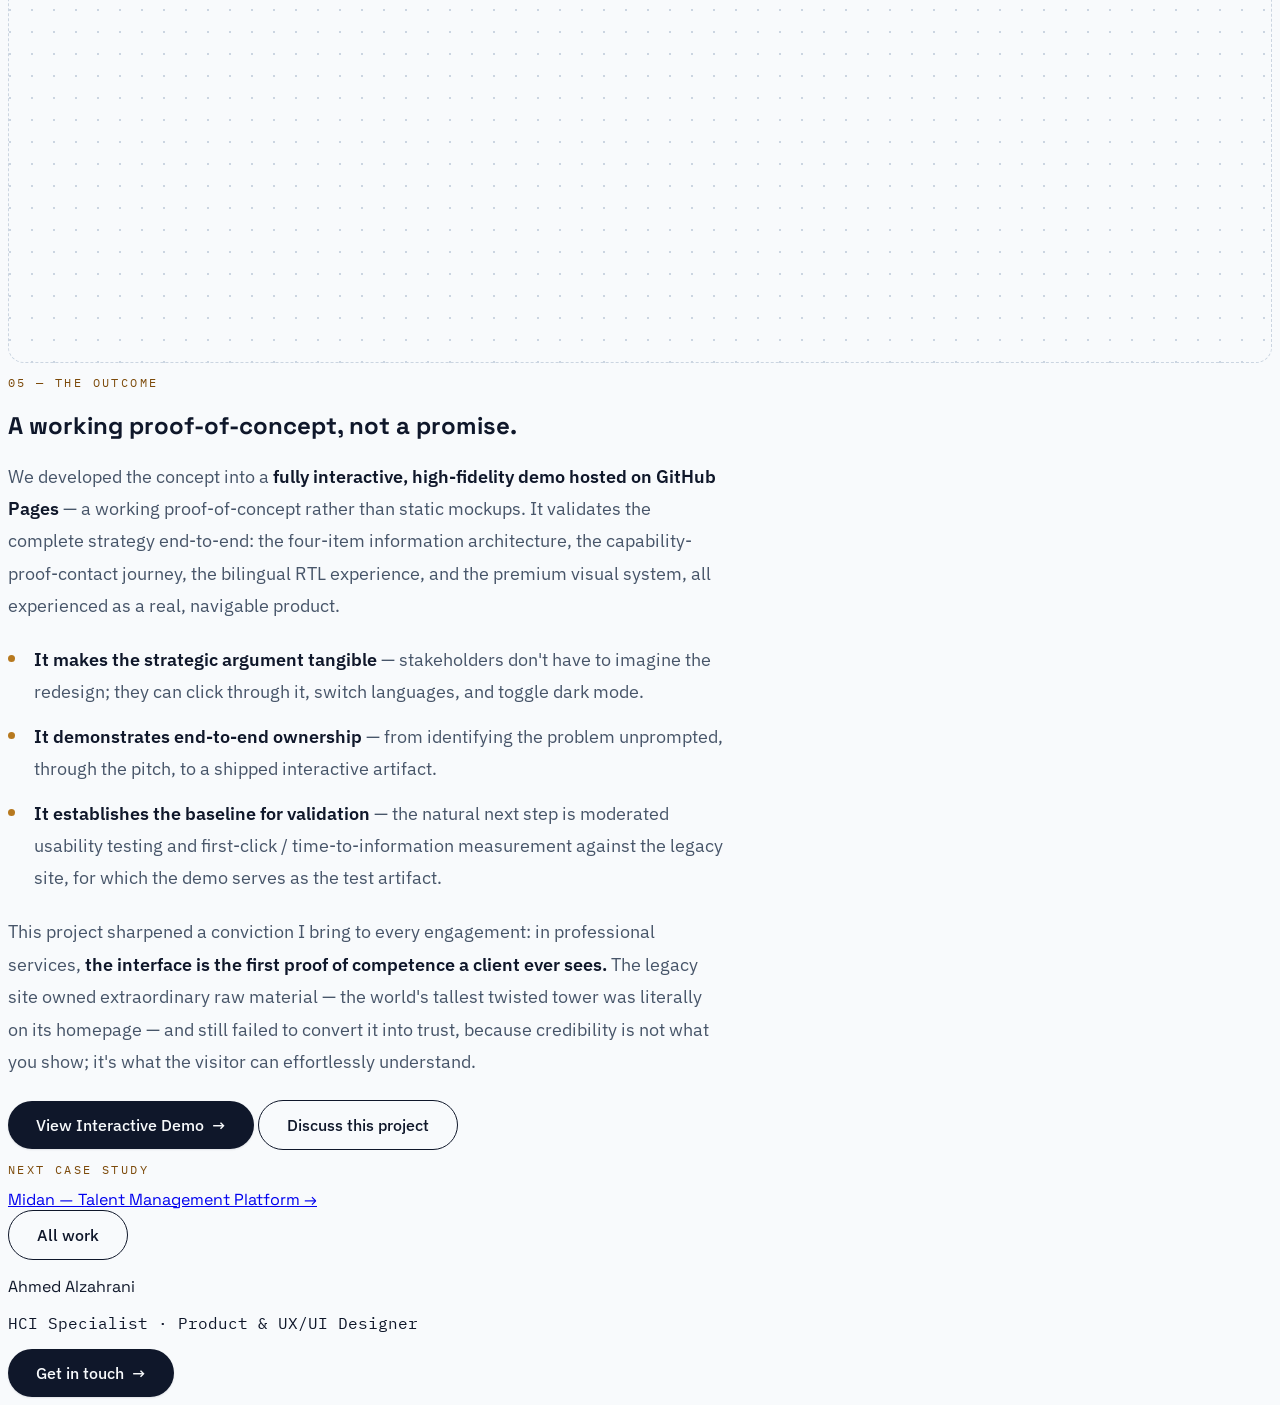
==== commit 36c28205: "Broaden IA audit criteria beyond trust alone Reflect the full redesign goals in the content-audit fr" ====
--- a/khatib-alami.html
+++ b/khatib-alami.html
@@ -121,7 +121,7 @@
             <div class="prose-hci max-w-none">
               <p><strong>Heuristic evaluation.</strong> Building on my initial review, I led the team through a structured evaluation against Nielsen's ten usability heuristics, documenting each violation and its severity. We identified top-level labels that reflected internal org structure rather than visitor vocabulary (<em>match between system and the real world</em>); eleven competing options and a single-project hero (<em>aesthetic and minimalist design</em>); no persistent placement for the content that drives decisions (<em>recognition rather than recall</em>); and inconsistent typography and components (<em>consistency and standards</em>). The output was a prioritized defect map &mdash; a ranked inventory of friction, ordered by impact on trust formation.</p>
               <p><strong>Competitive &amp; comparative analysis.</strong> We benchmarked leading global and regional engineering, architecture, and consulting firms to map the category conventions visitors expect (capability-first homepages, sector-based wayfinding, project-led storytelling), the trust toolkit top firms deploy (quantified scale, hero imagery of built work used as evidence), and the differentiation gap: we found that most regional competitors also underperformed digitally &mdash; a credibility-first, Arabic-first redesign wouldn't just reach parity; it would create separation.</p>
-              <p><strong>Information architecture restructuring.</strong> We audited the existing content and ranked every item against one criterion: <em>does this move a decision-maker toward trust?</em> We collapsed the eleven-item menu into <strong>four intent-driven destinations</strong> &mdash; Home, About, Projects, Contact &mdash; plus a clean language switcher; merged leadership content into About; removed the Employee Area from the public journey entirely; and reconceived the standalone &ldquo;360&deg; Perspective&rdquo; link as immersive content within the story rather than a dead-end menu item. We then transformed the homepage into a <strong>scrollable journey of five well-paced sections</strong> governed by progressive disclosure and a deliberate narrative arc: <strong>Capability &rarr; Proof &rarr; Contact</strong>.</p>
+              <p><strong>Information architecture restructuring.</strong> We audited the existing content and weighed every item against the redesign's goals: building decision-maker trust, yes &mdash; but equally a better overall experience, with clearer navigation, behavioral design that guides intent, and inclusivity as a baseline. We collapsed the eleven-item menu into <strong>four intent-driven destinations</strong> &mdash; Home, About, Projects, Contact &mdash; plus a clean language switcher; merged leadership content into About; removed the Employee Area from the public journey entirely; and reconceived the standalone &ldquo;360&deg; Perspective&rdquo; link as immersive content within the story rather than a dead-end menu item. We then transformed the homepage into a <strong>scrollable journey of five well-paced sections</strong> governed by progressive disclosure and a deliberate narrative arc: <strong>Capability &rarr; Proof &rarr; Contact</strong>.</p>
               <p>Our findings converged on three principles that governed every subsequent decision: <em>clarity</em>, <em>credibility</em>, and <em>hierarchy</em>.</p>
             </div>
             <!-- Heuristic evaluation — consolidated defect map -->
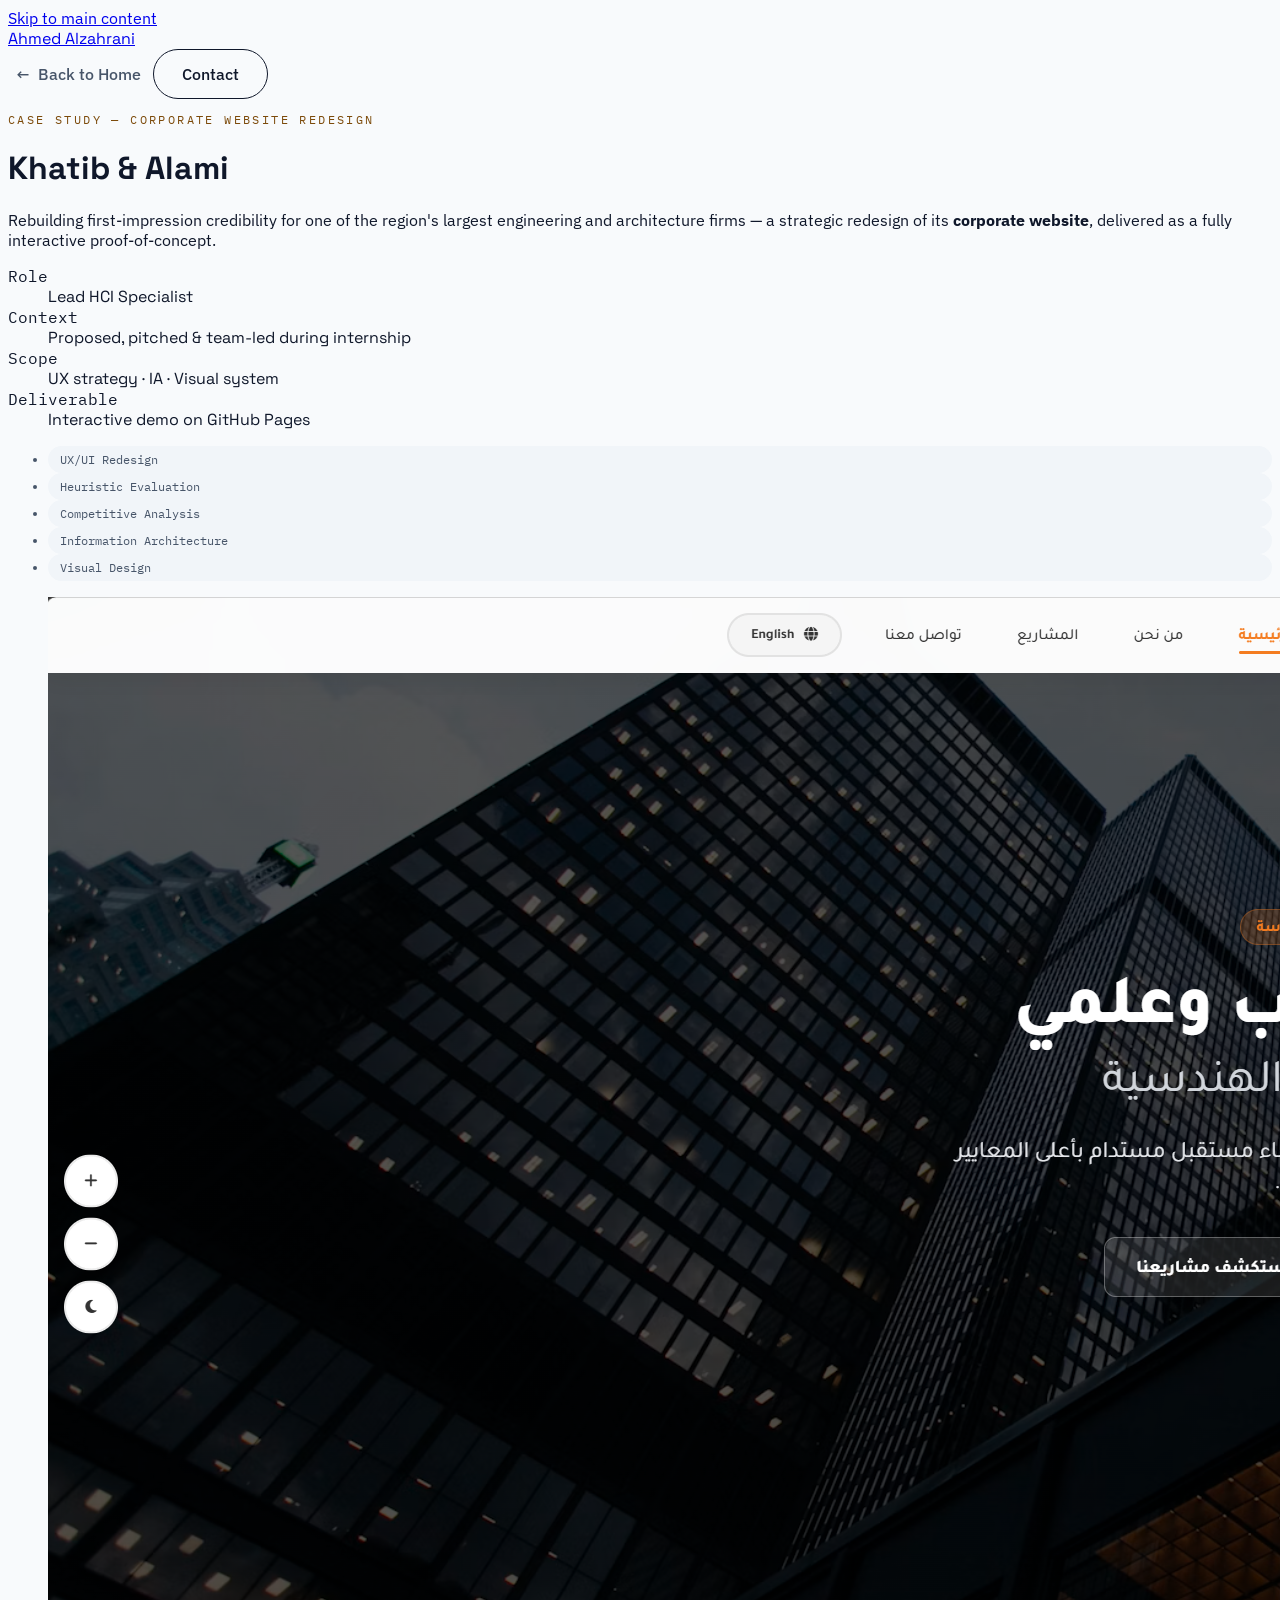
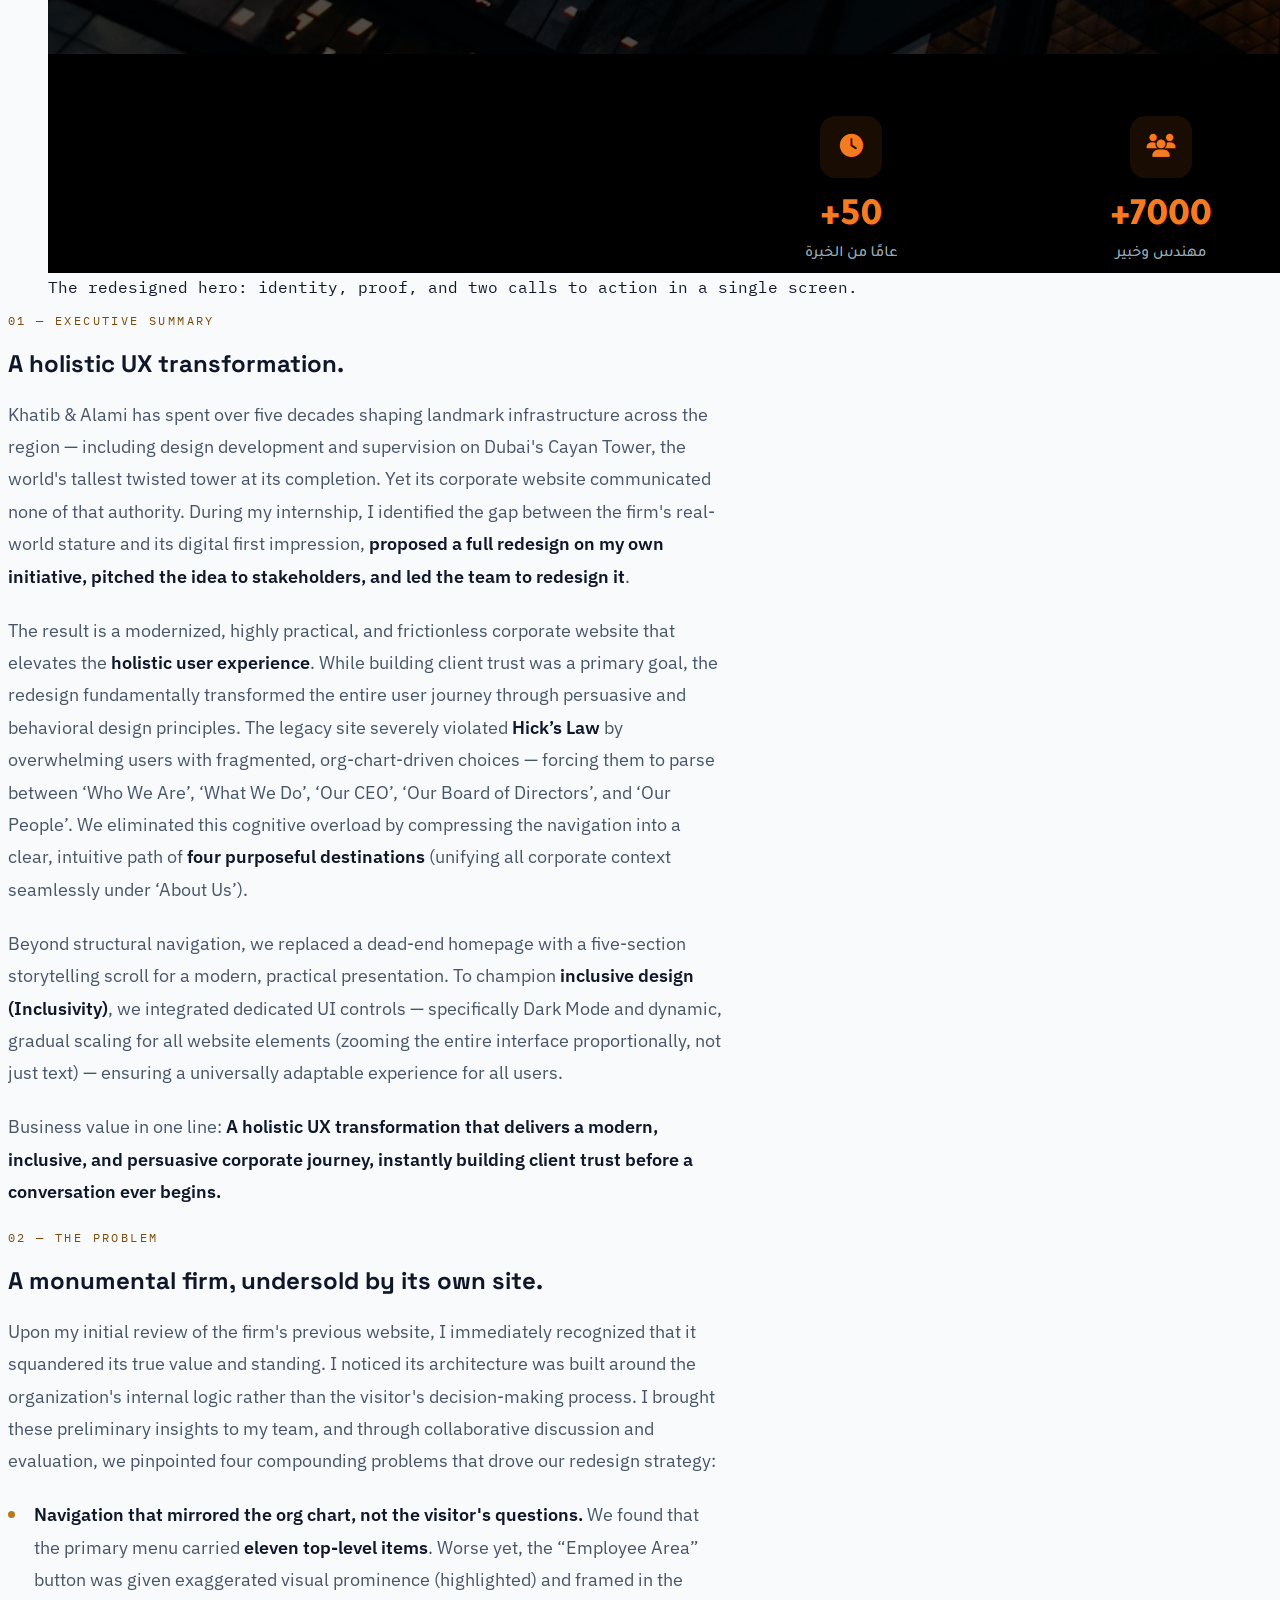
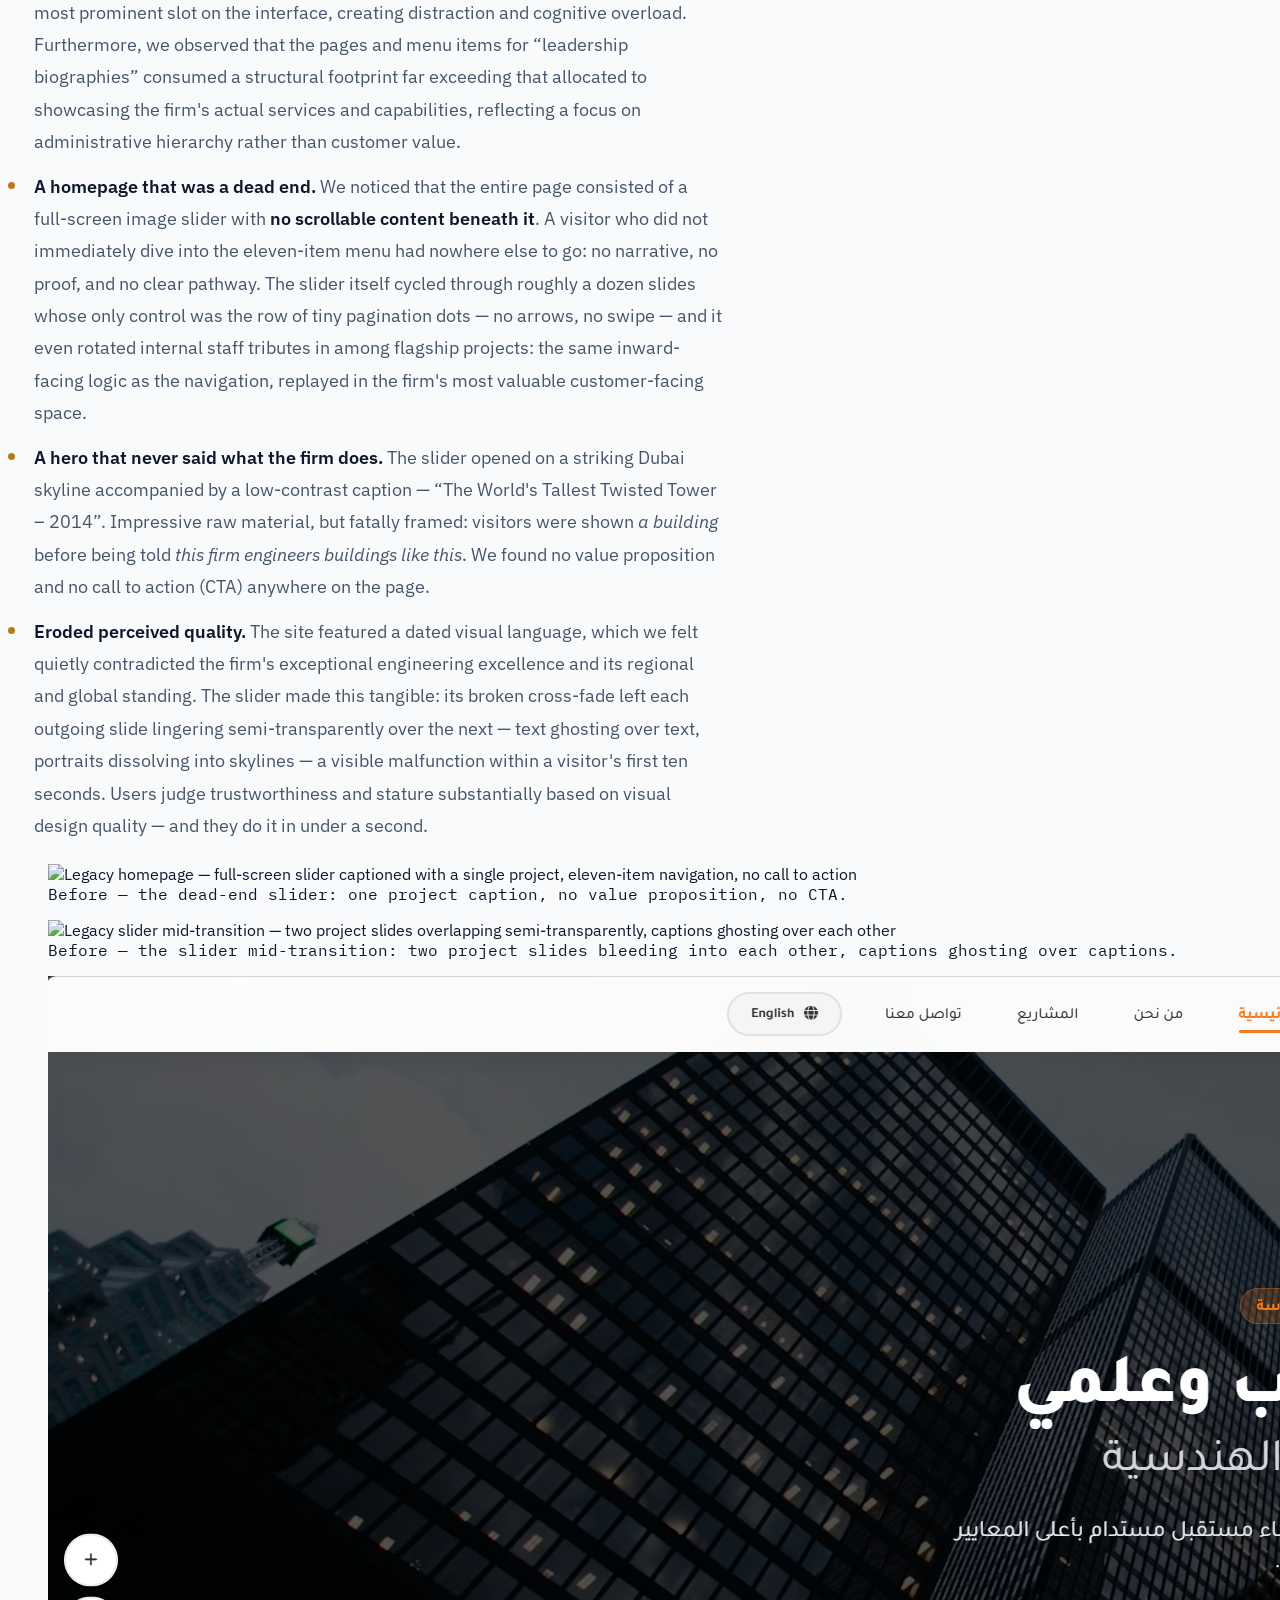
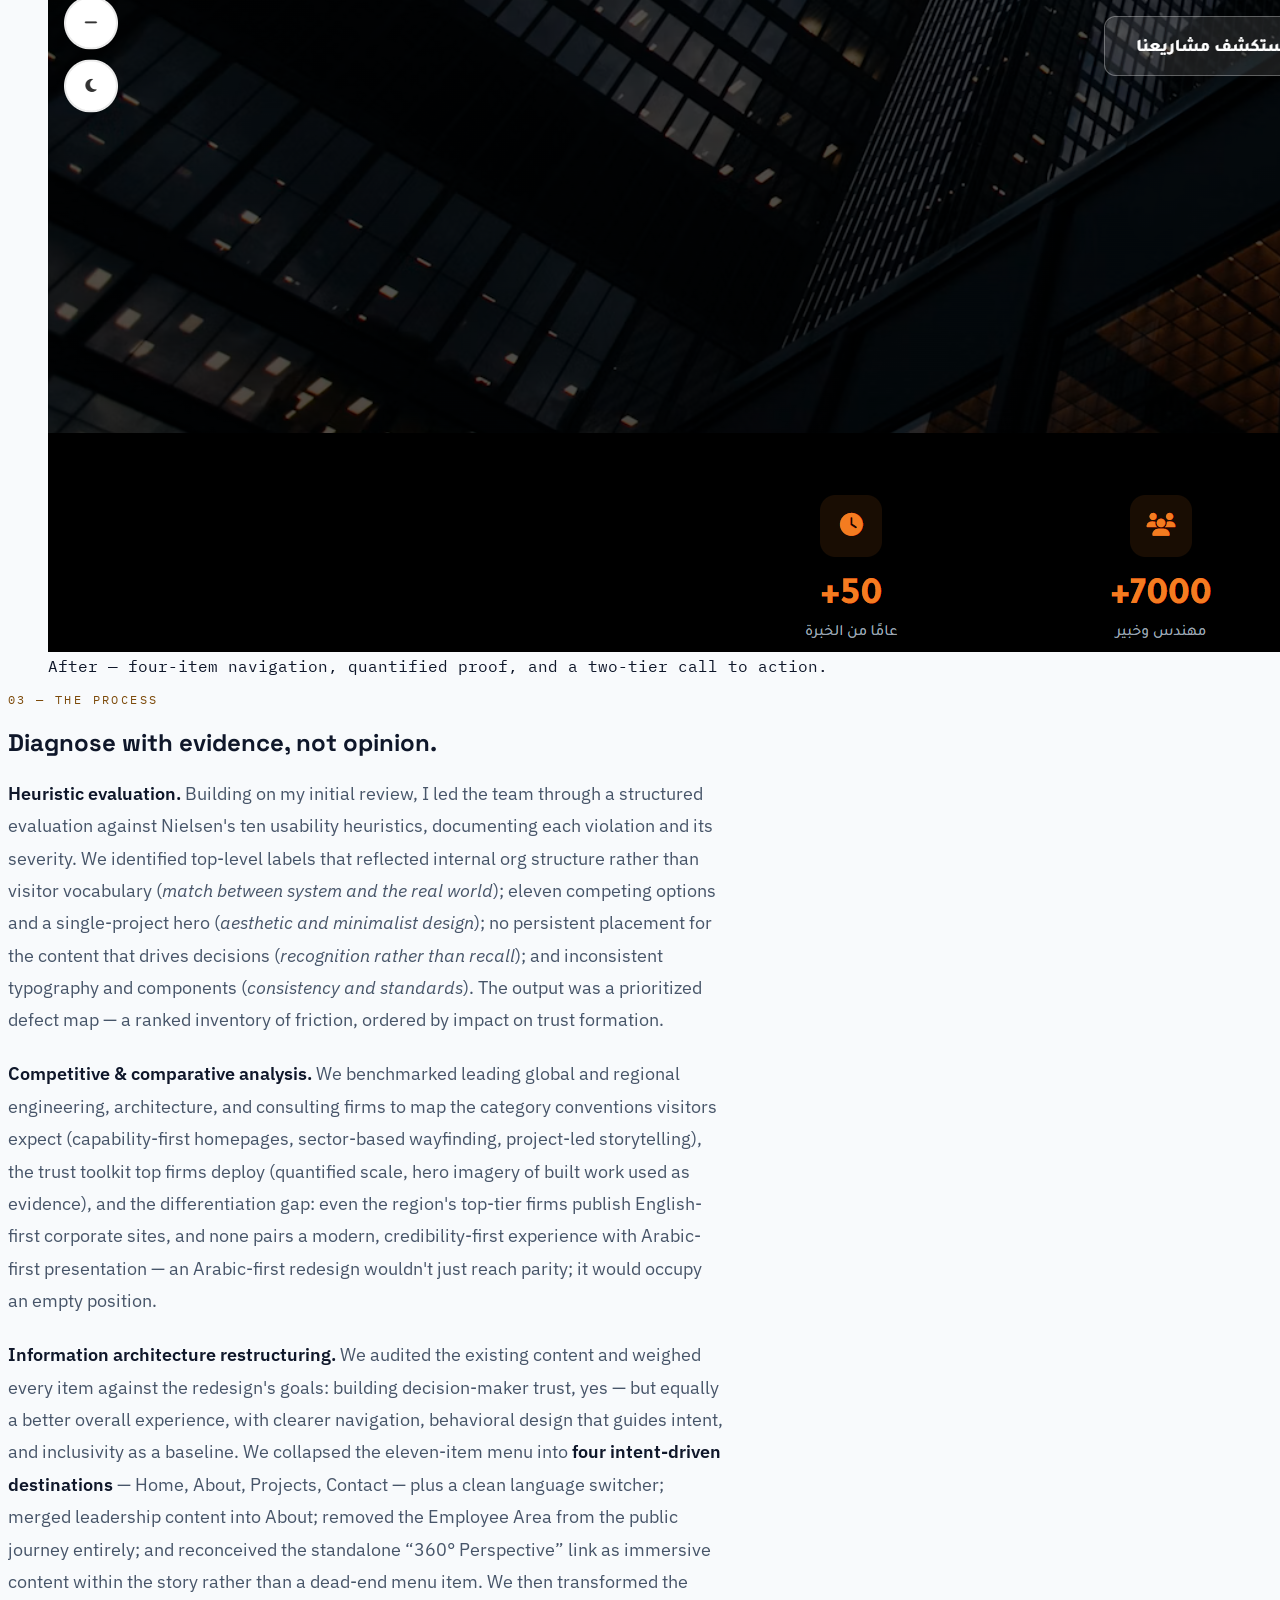
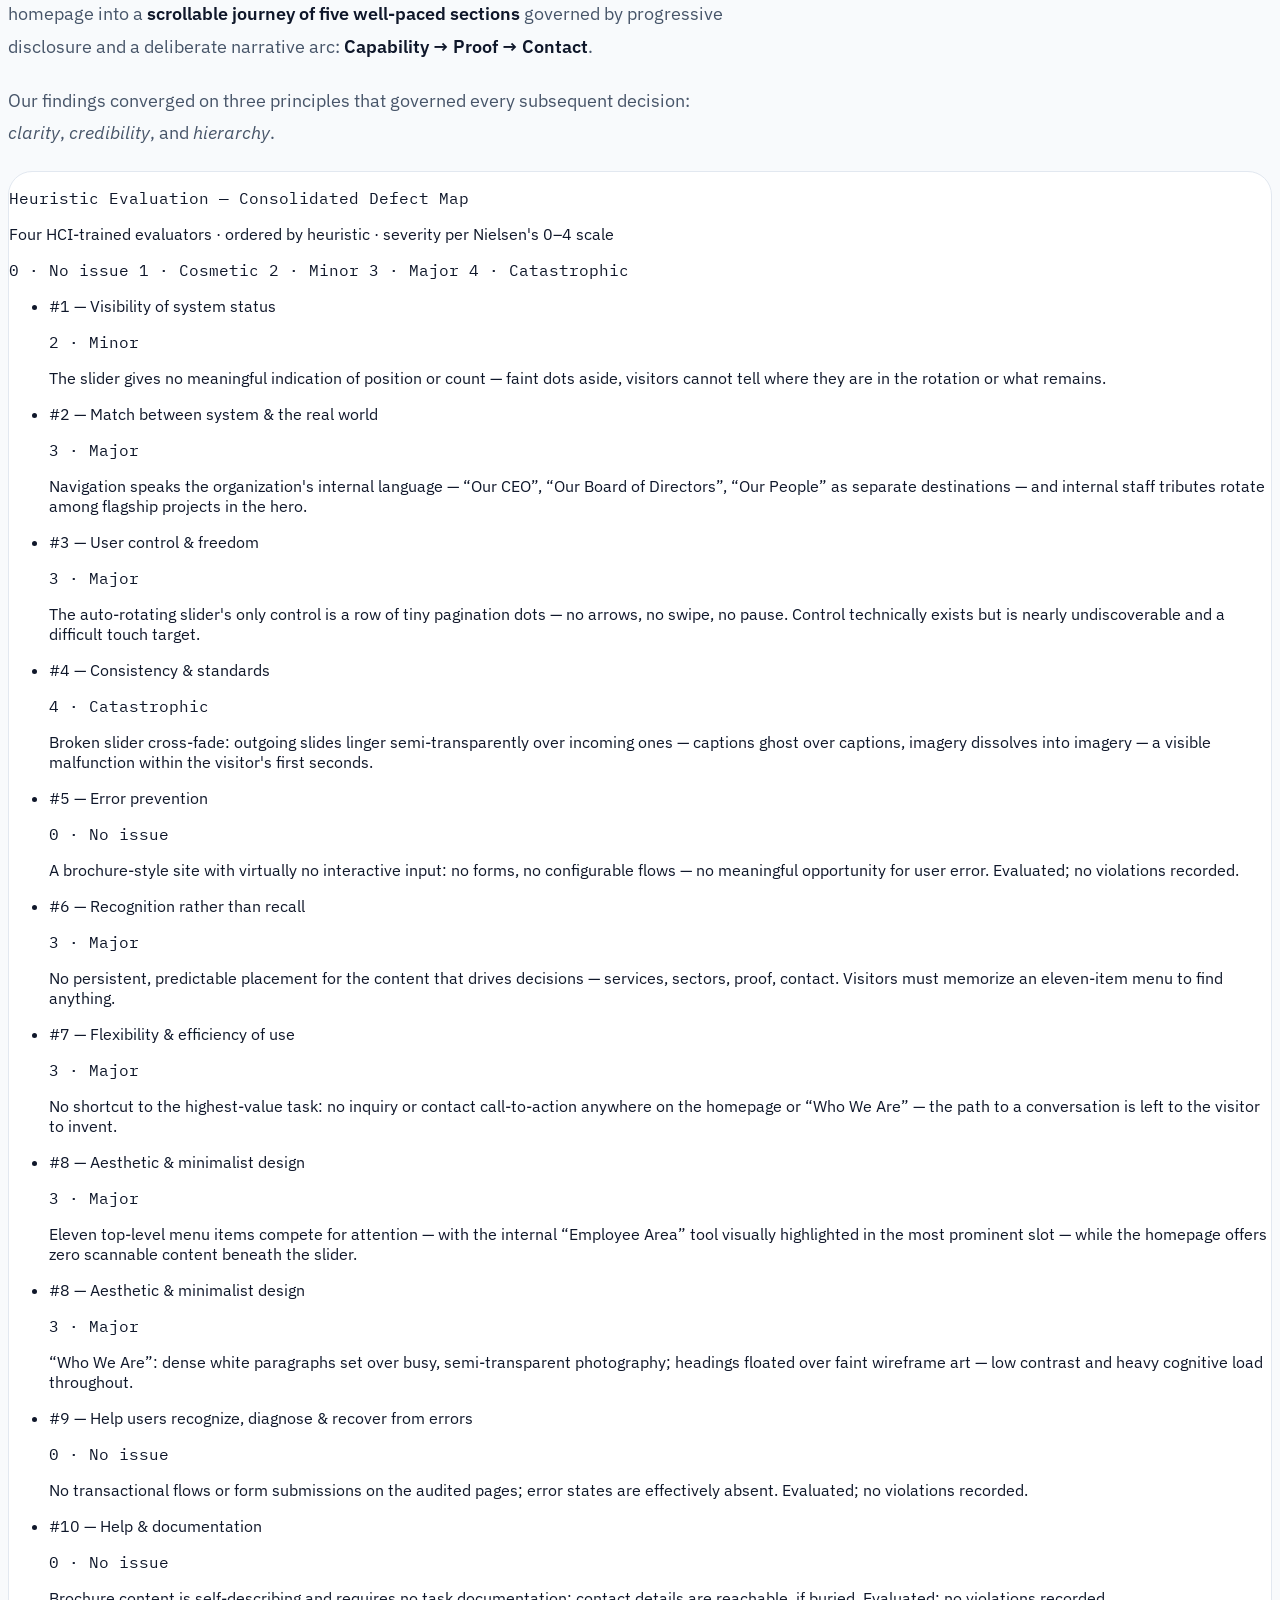
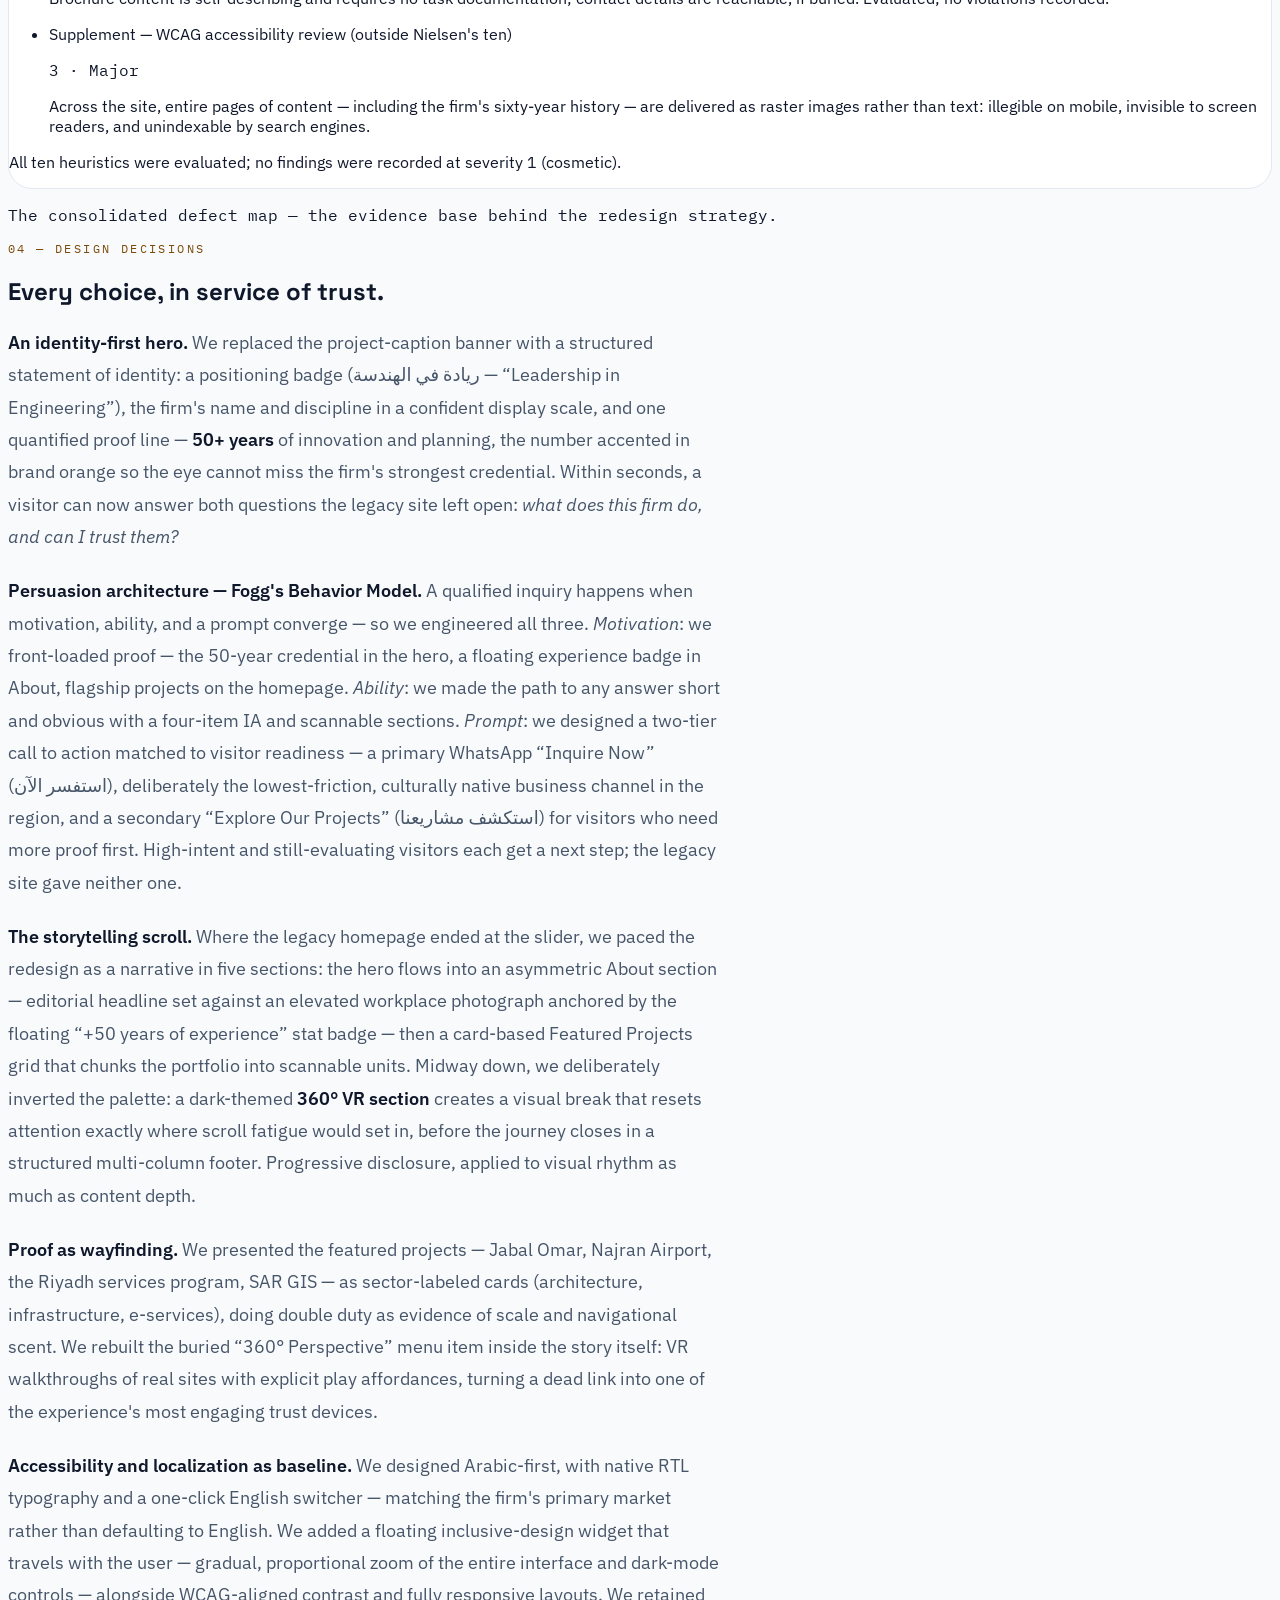
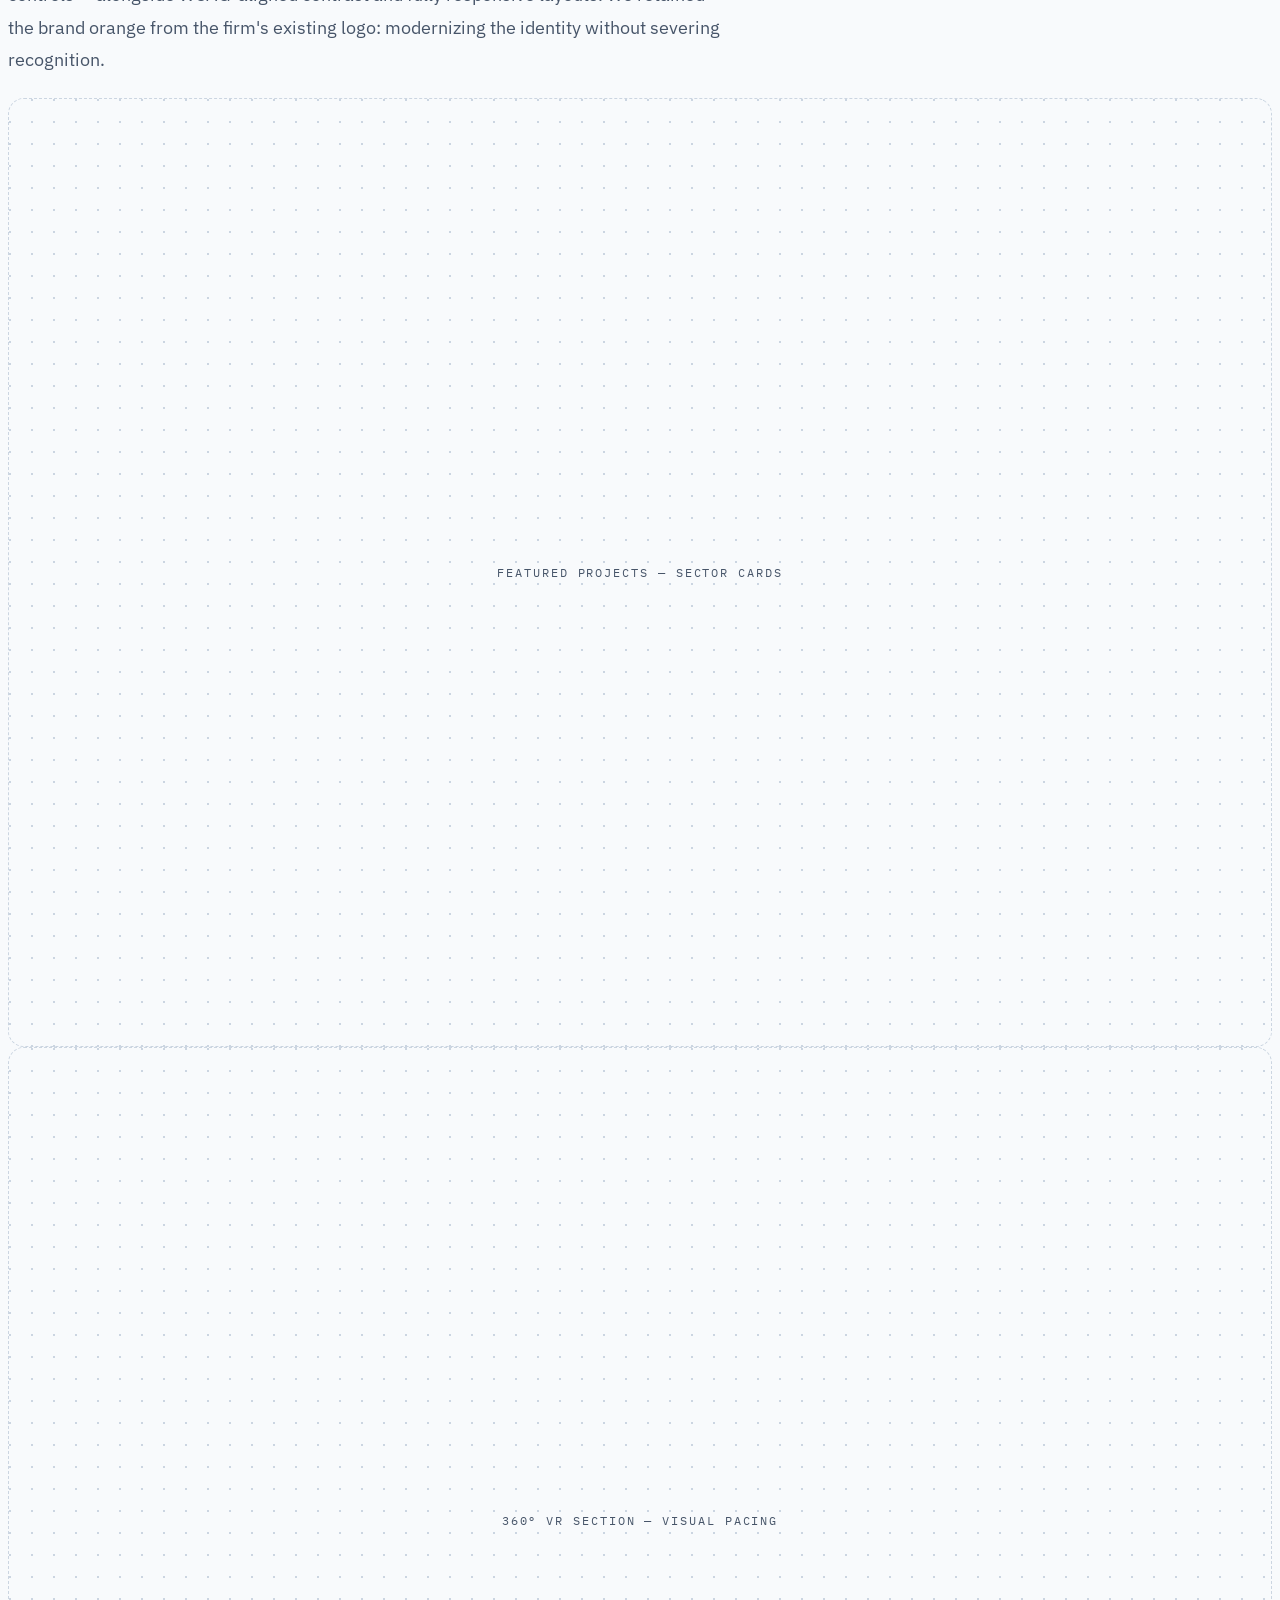
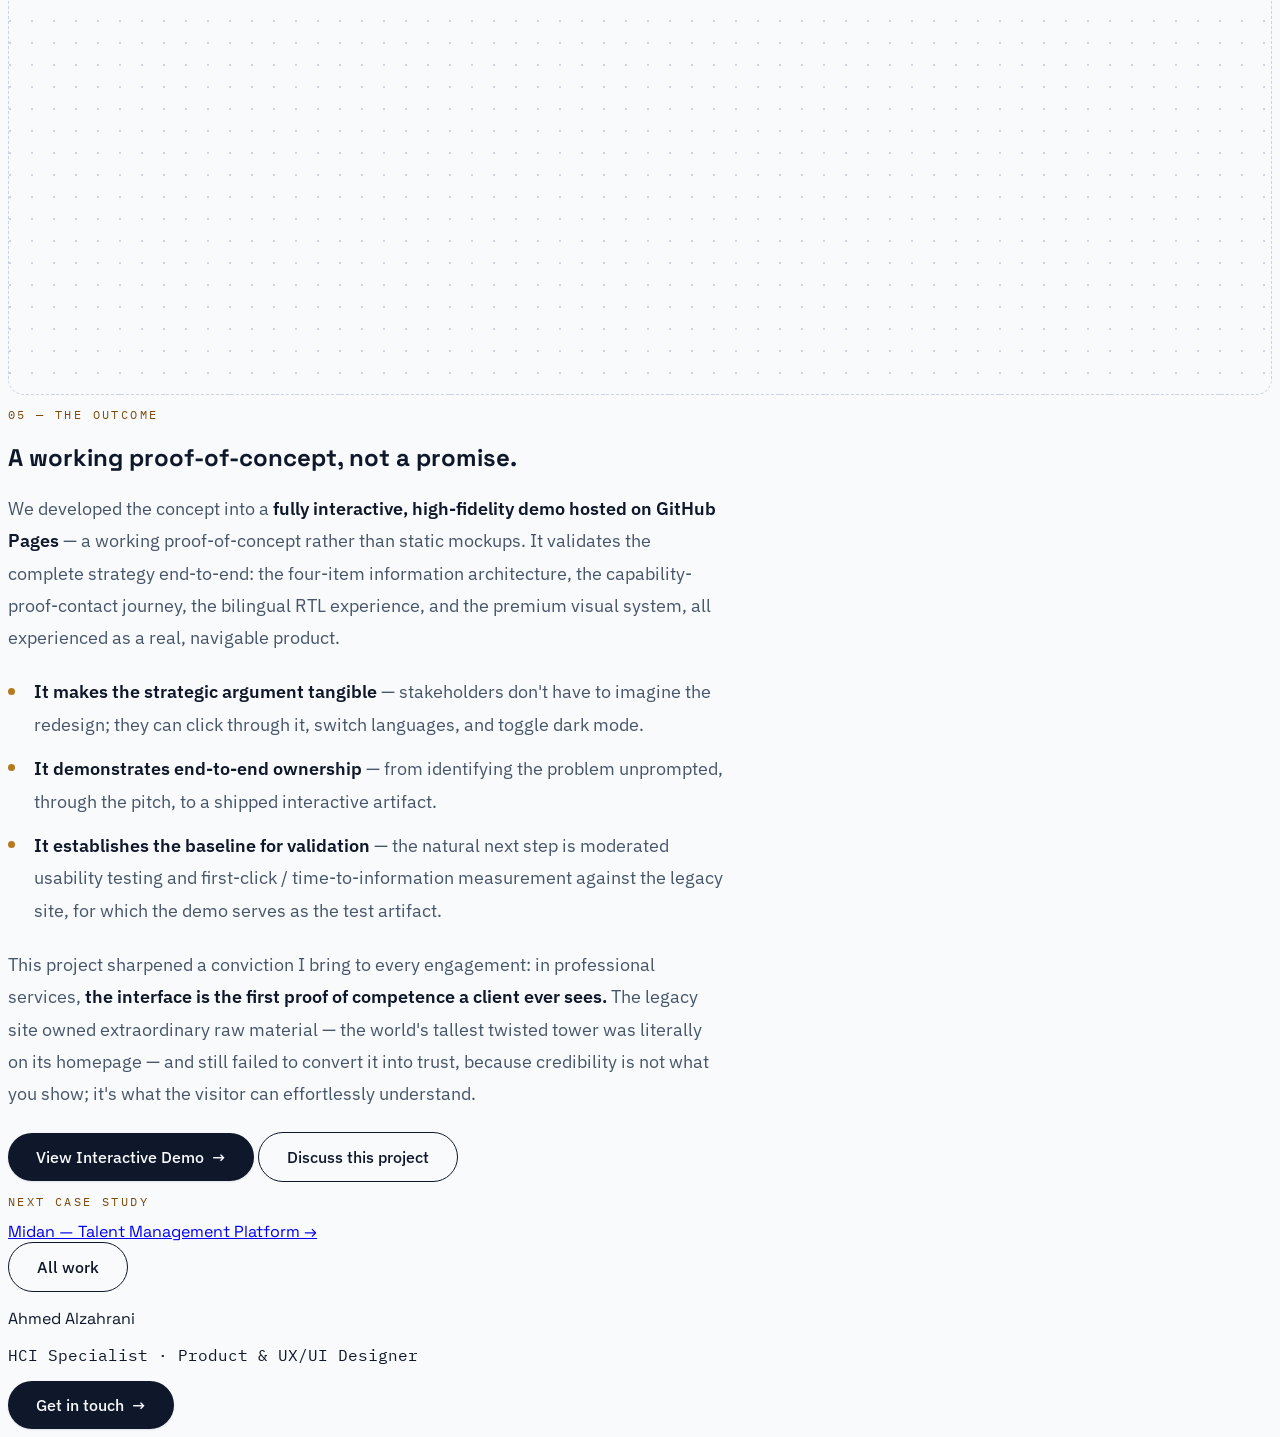
==== commit 6c843498: "Ground differentiation-gap claim in verifiable competitive evidence Replace the broad underperforman" ====
--- a/khatib-alami.html
+++ b/khatib-alami.html
@@ -120,7 +120,7 @@
           <div class="lg:col-span-8 reveal">
             <div class="prose-hci max-w-none">
               <p><strong>Heuristic evaluation.</strong> Building on my initial review, I led the team through a structured evaluation against Nielsen's ten usability heuristics, documenting each violation and its severity. We identified top-level labels that reflected internal org structure rather than visitor vocabulary (<em>match between system and the real world</em>); eleven competing options and a single-project hero (<em>aesthetic and minimalist design</em>); no persistent placement for the content that drives decisions (<em>recognition rather than recall</em>); and inconsistent typography and components (<em>consistency and standards</em>). The output was a prioritized defect map &mdash; a ranked inventory of friction, ordered by impact on trust formation.</p>
-              <p><strong>Competitive &amp; comparative analysis.</strong> We benchmarked leading global and regional engineering, architecture, and consulting firms to map the category conventions visitors expect (capability-first homepages, sector-based wayfinding, project-led storytelling), the trust toolkit top firms deploy (quantified scale, hero imagery of built work used as evidence), and the differentiation gap: we found that most regional competitors also underperformed digitally &mdash; a credibility-first, Arabic-first redesign wouldn't just reach parity; it would create separation.</p>
+              <p><strong>Competitive &amp; comparative analysis.</strong> We benchmarked leading global and regional engineering, architecture, and consulting firms to map the category conventions visitors expect (capability-first homepages, sector-based wayfinding, project-led storytelling), the trust toolkit top firms deploy (quantified scale, hero imagery of built work used as evidence), and the differentiation gap: even the region's top-tier firms publish English-first corporate sites, and none pairs a modern, credibility-first experience with Arabic-first presentation &mdash; an Arabic-first redesign wouldn't just reach parity; it would occupy an empty position.</p>
               <p><strong>Information architecture restructuring.</strong> We audited the existing content and weighed every item against the redesign's goals: building decision-maker trust, yes &mdash; but equally a better overall experience, with clearer navigation, behavioral design that guides intent, and inclusivity as a baseline. We collapsed the eleven-item menu into <strong>four intent-driven destinations</strong> &mdash; Home, About, Projects, Contact &mdash; plus a clean language switcher; merged leadership content into About; removed the Employee Area from the public journey entirely; and reconceived the standalone &ldquo;360&deg; Perspective&rdquo; link as immersive content within the story rather than a dead-end menu item. We then transformed the homepage into a <strong>scrollable journey of five well-paced sections</strong> governed by progressive disclosure and a deliberate narrative arc: <strong>Capability &rarr; Proof &rarr; Contact</strong>.</p>
               <p>Our findings converged on three principles that governed every subsequent decision: <em>clarity</em>, <em>credibility</em>, and <em>hierarchy</em>.</p>
             </div>
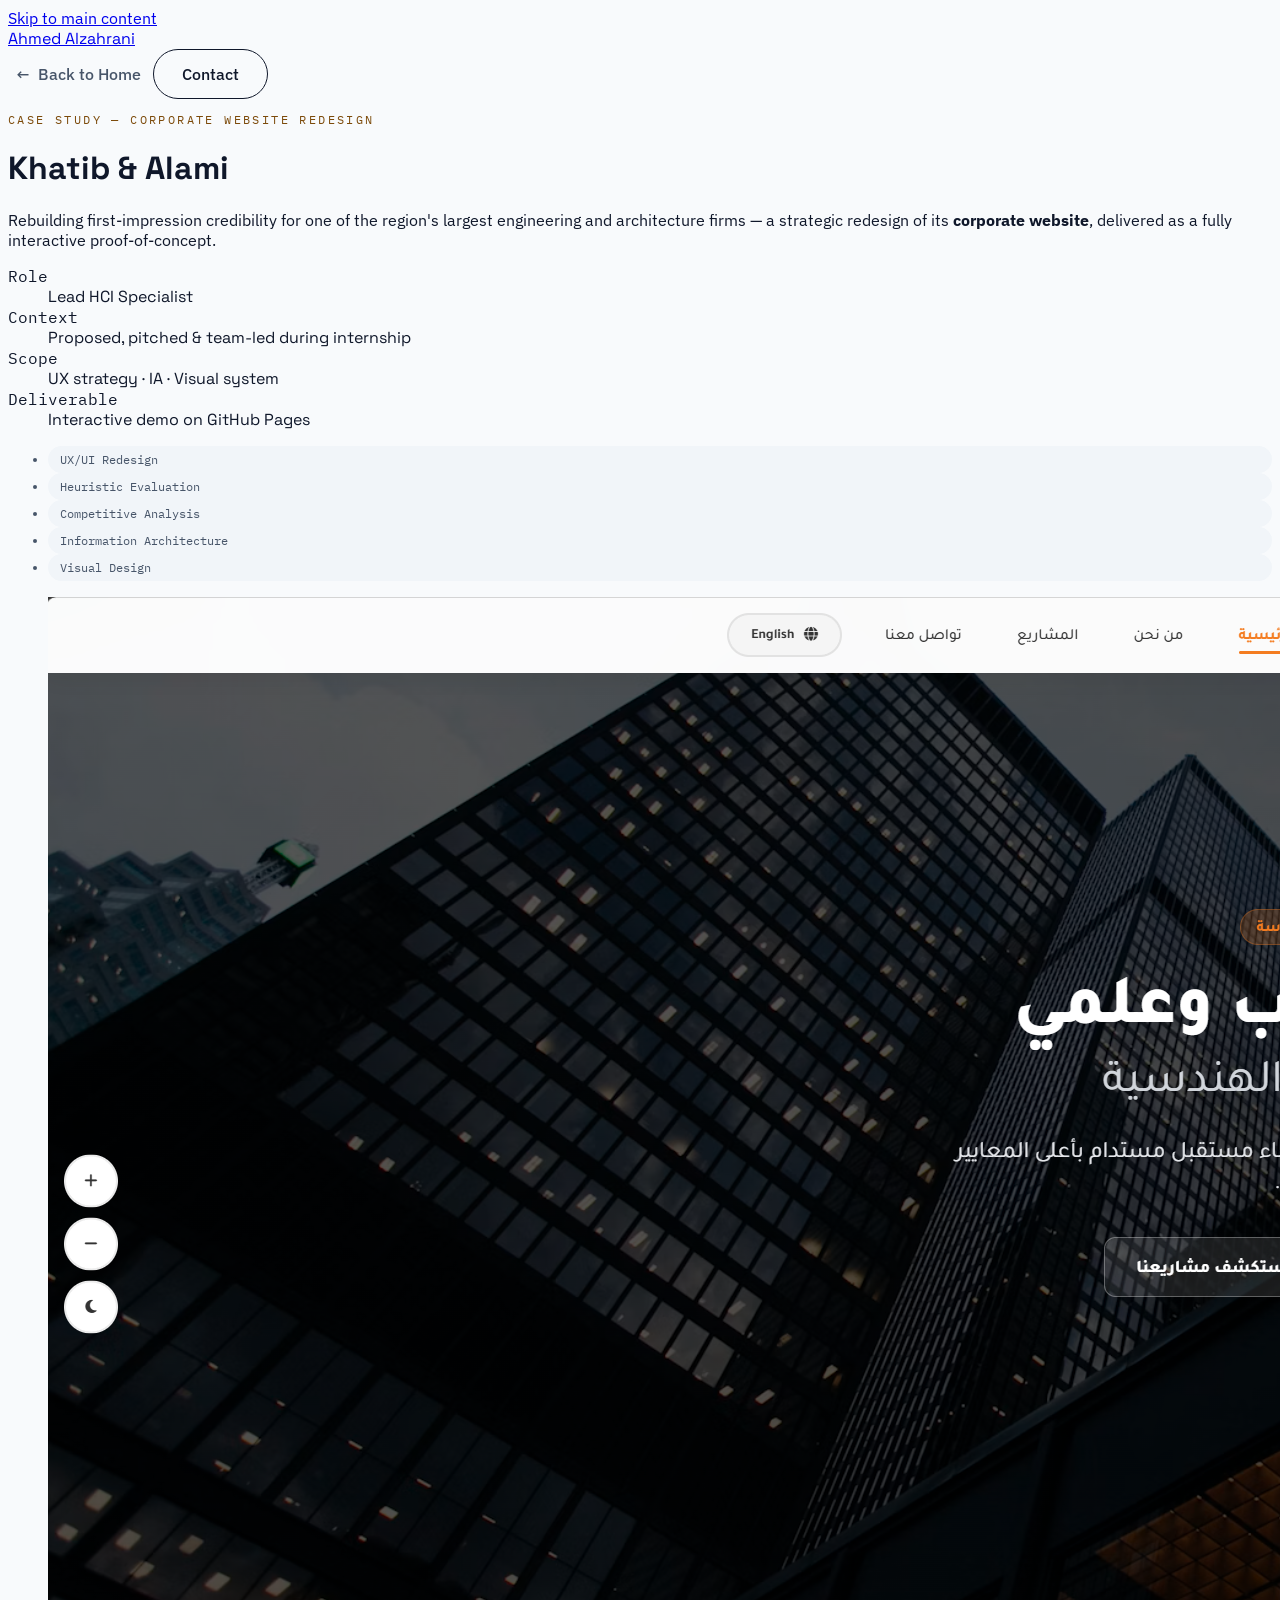
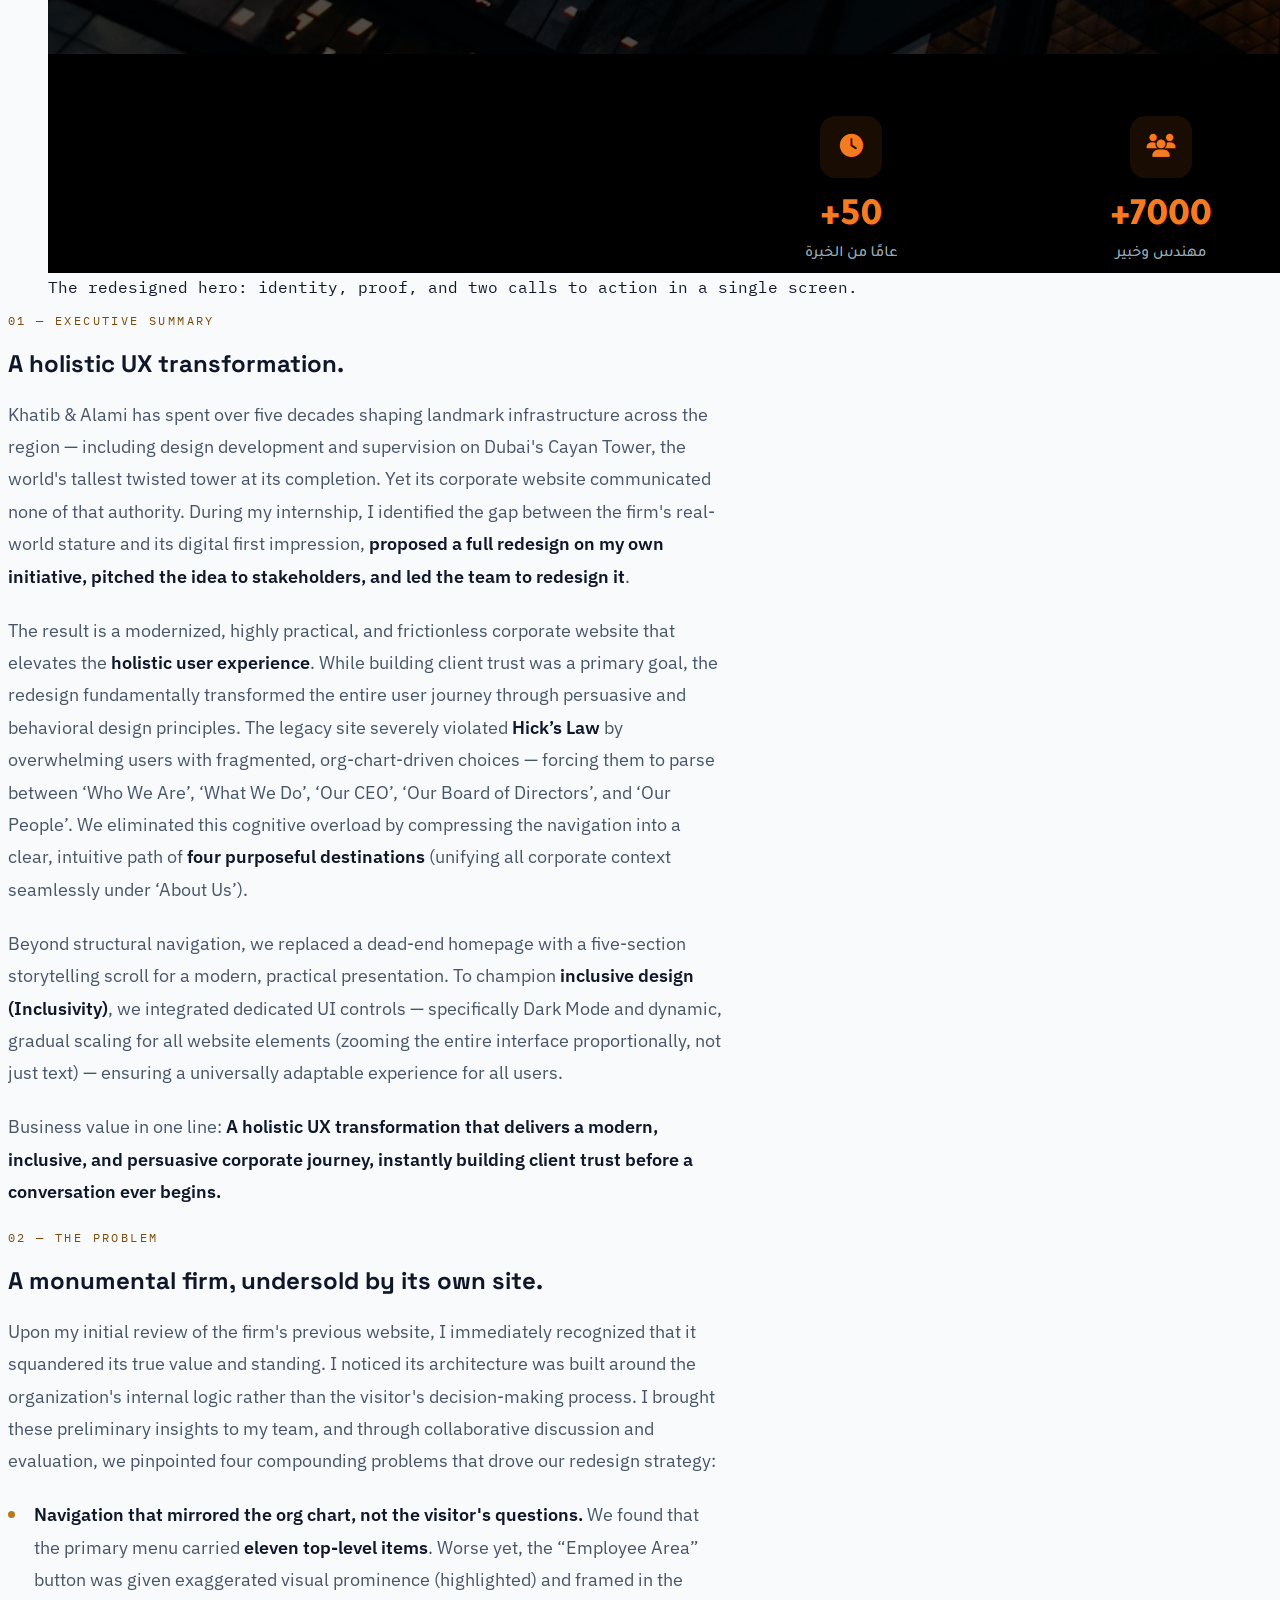
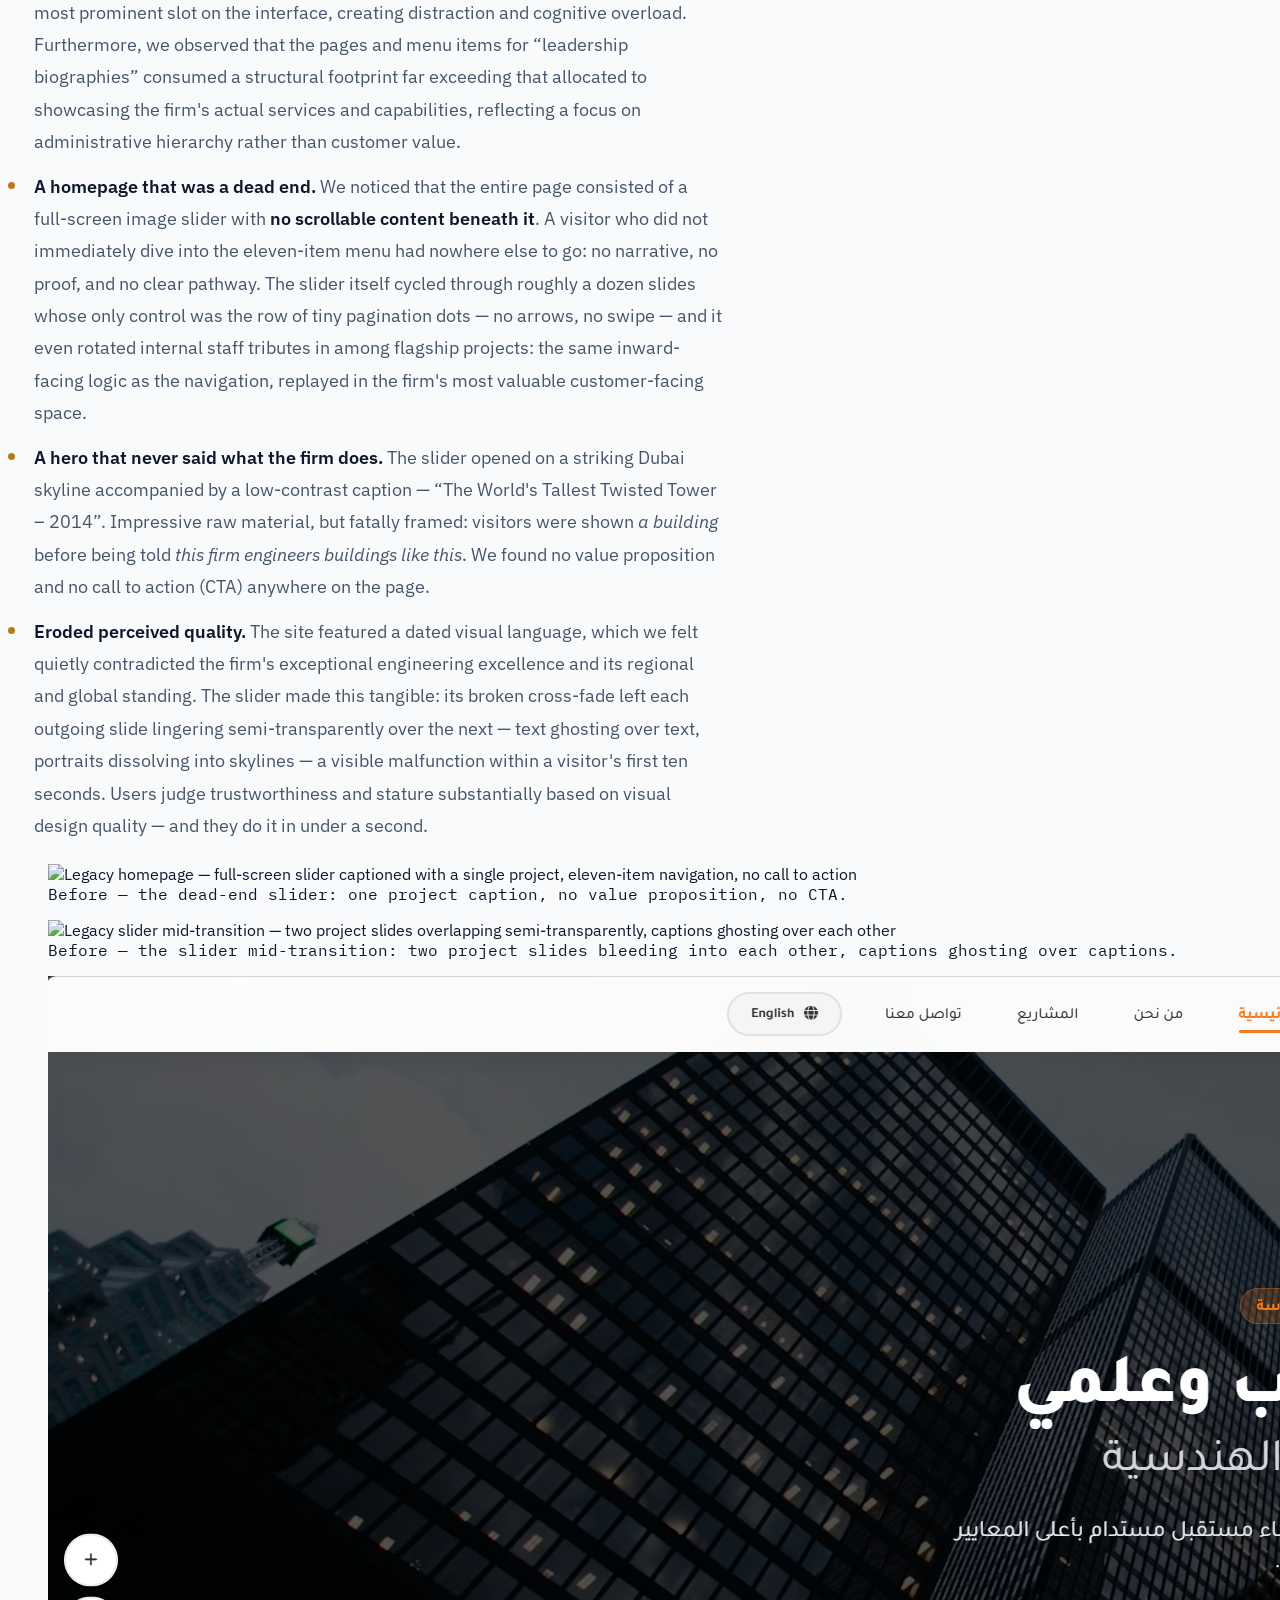
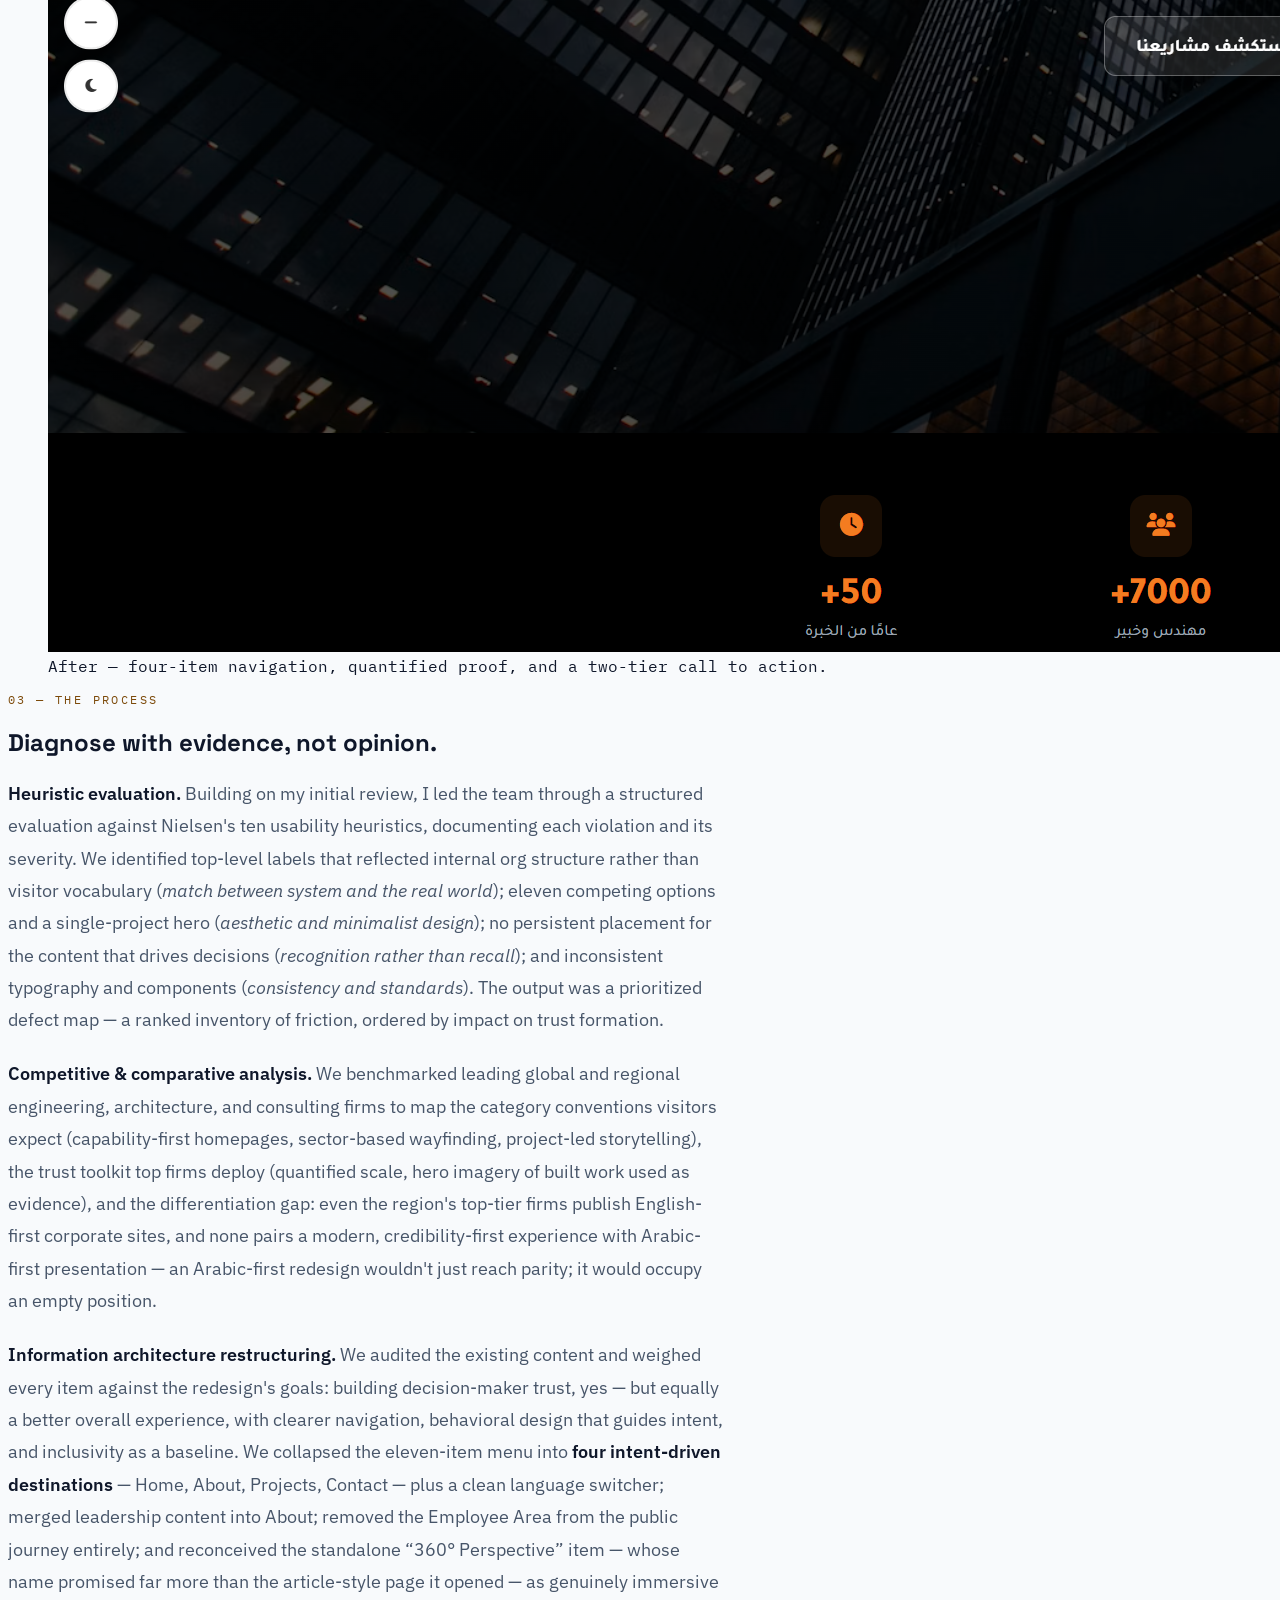
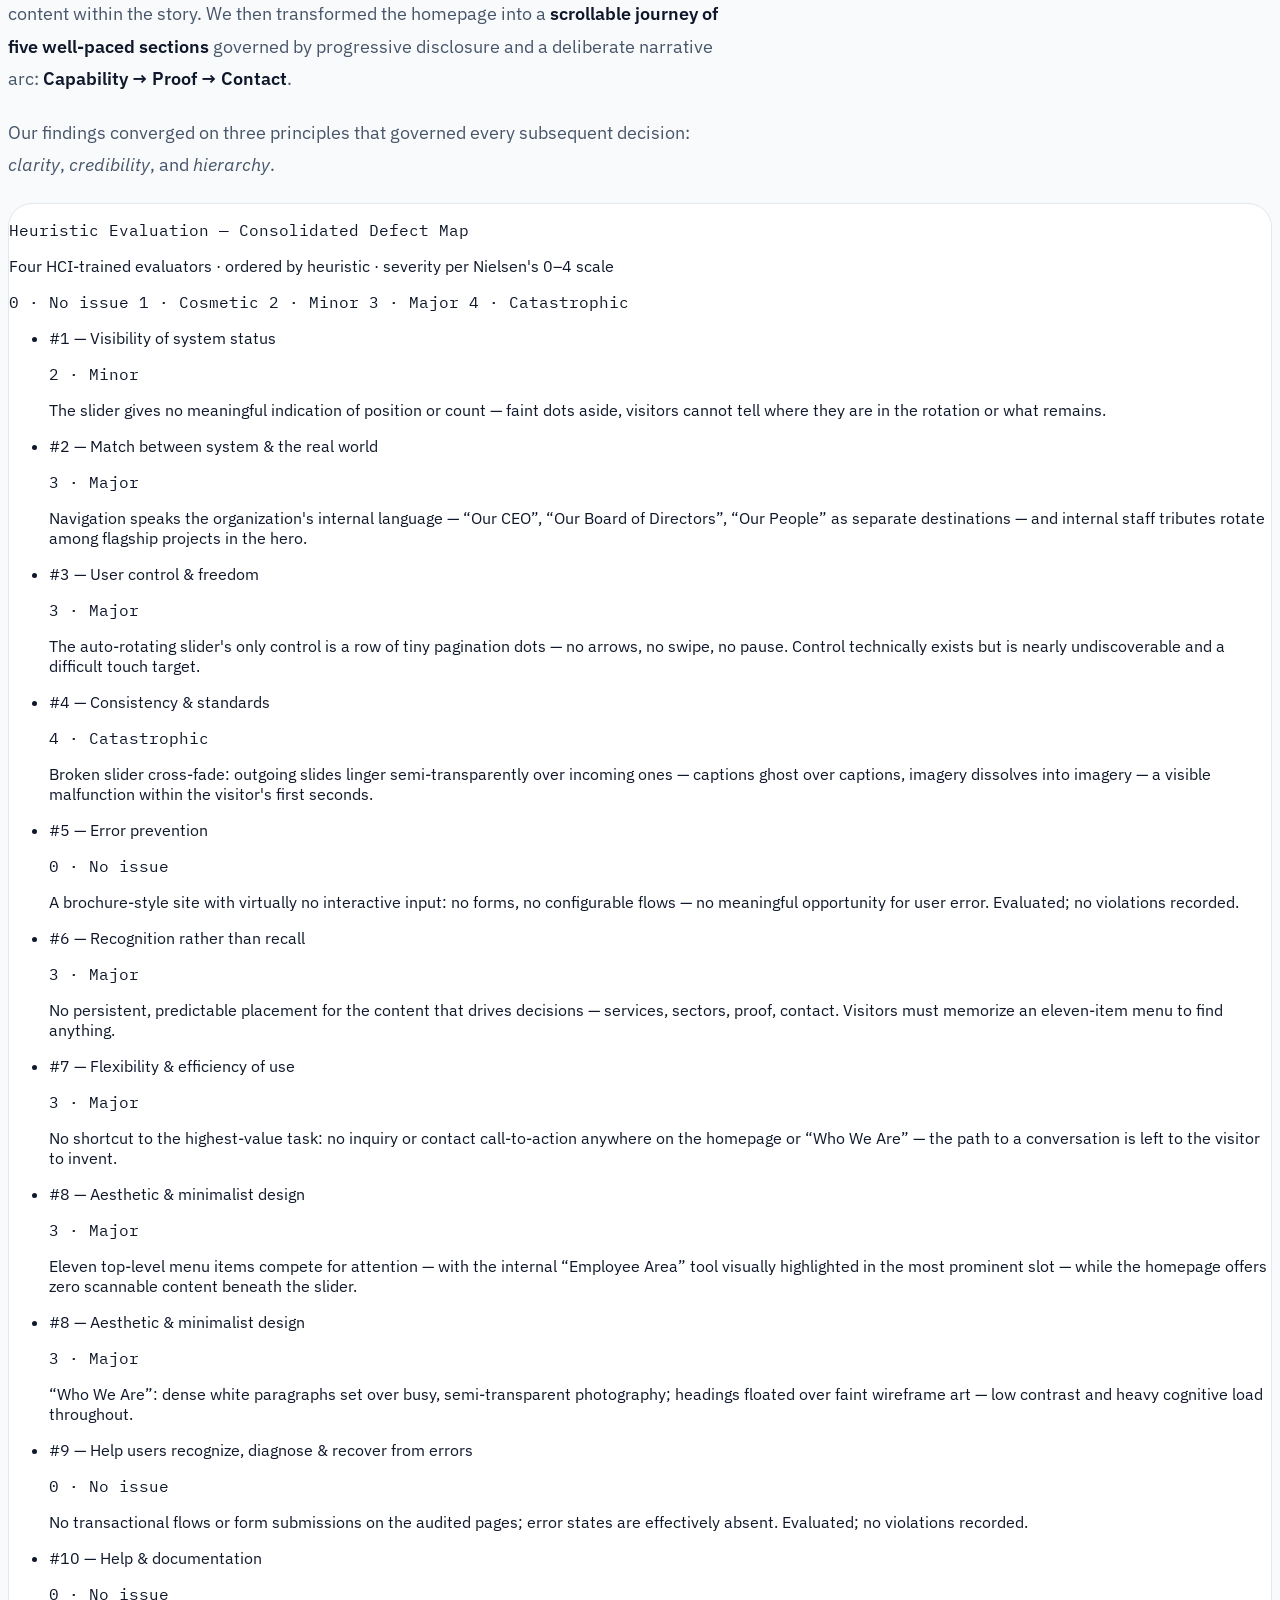
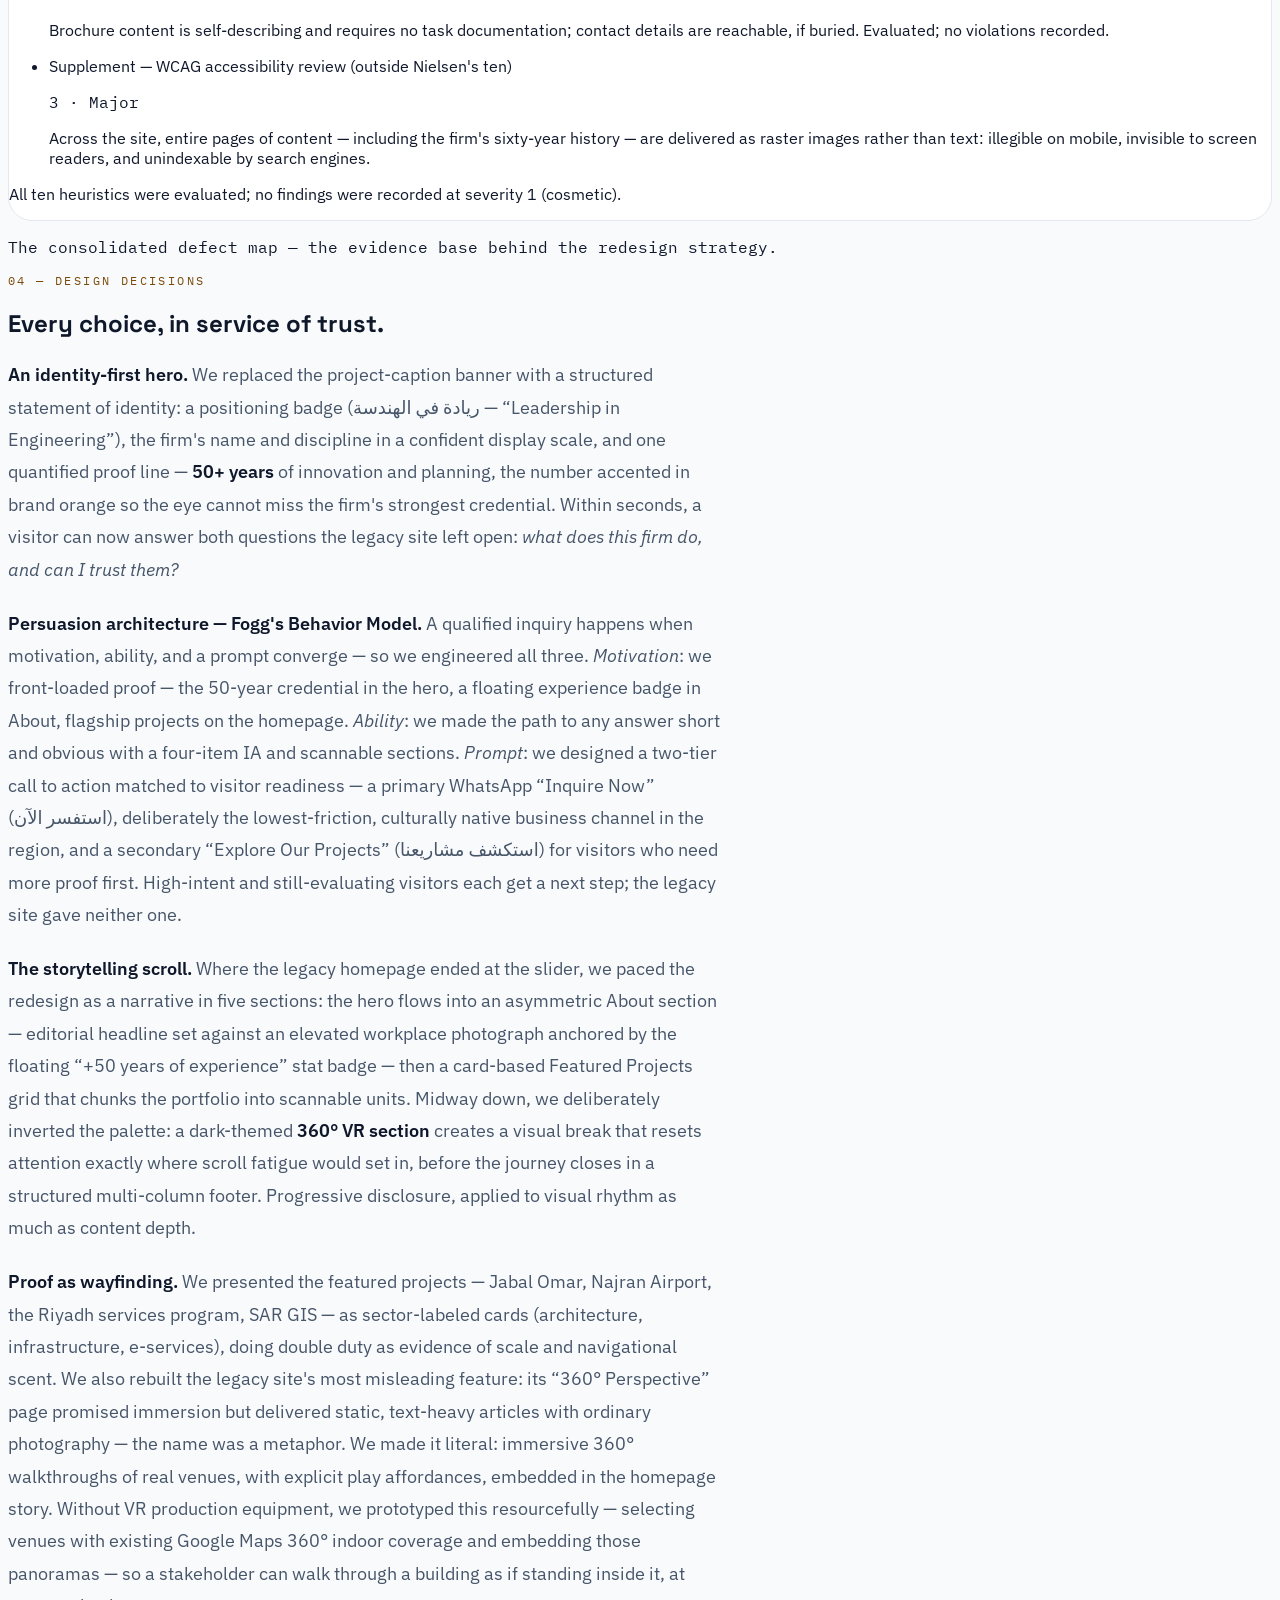
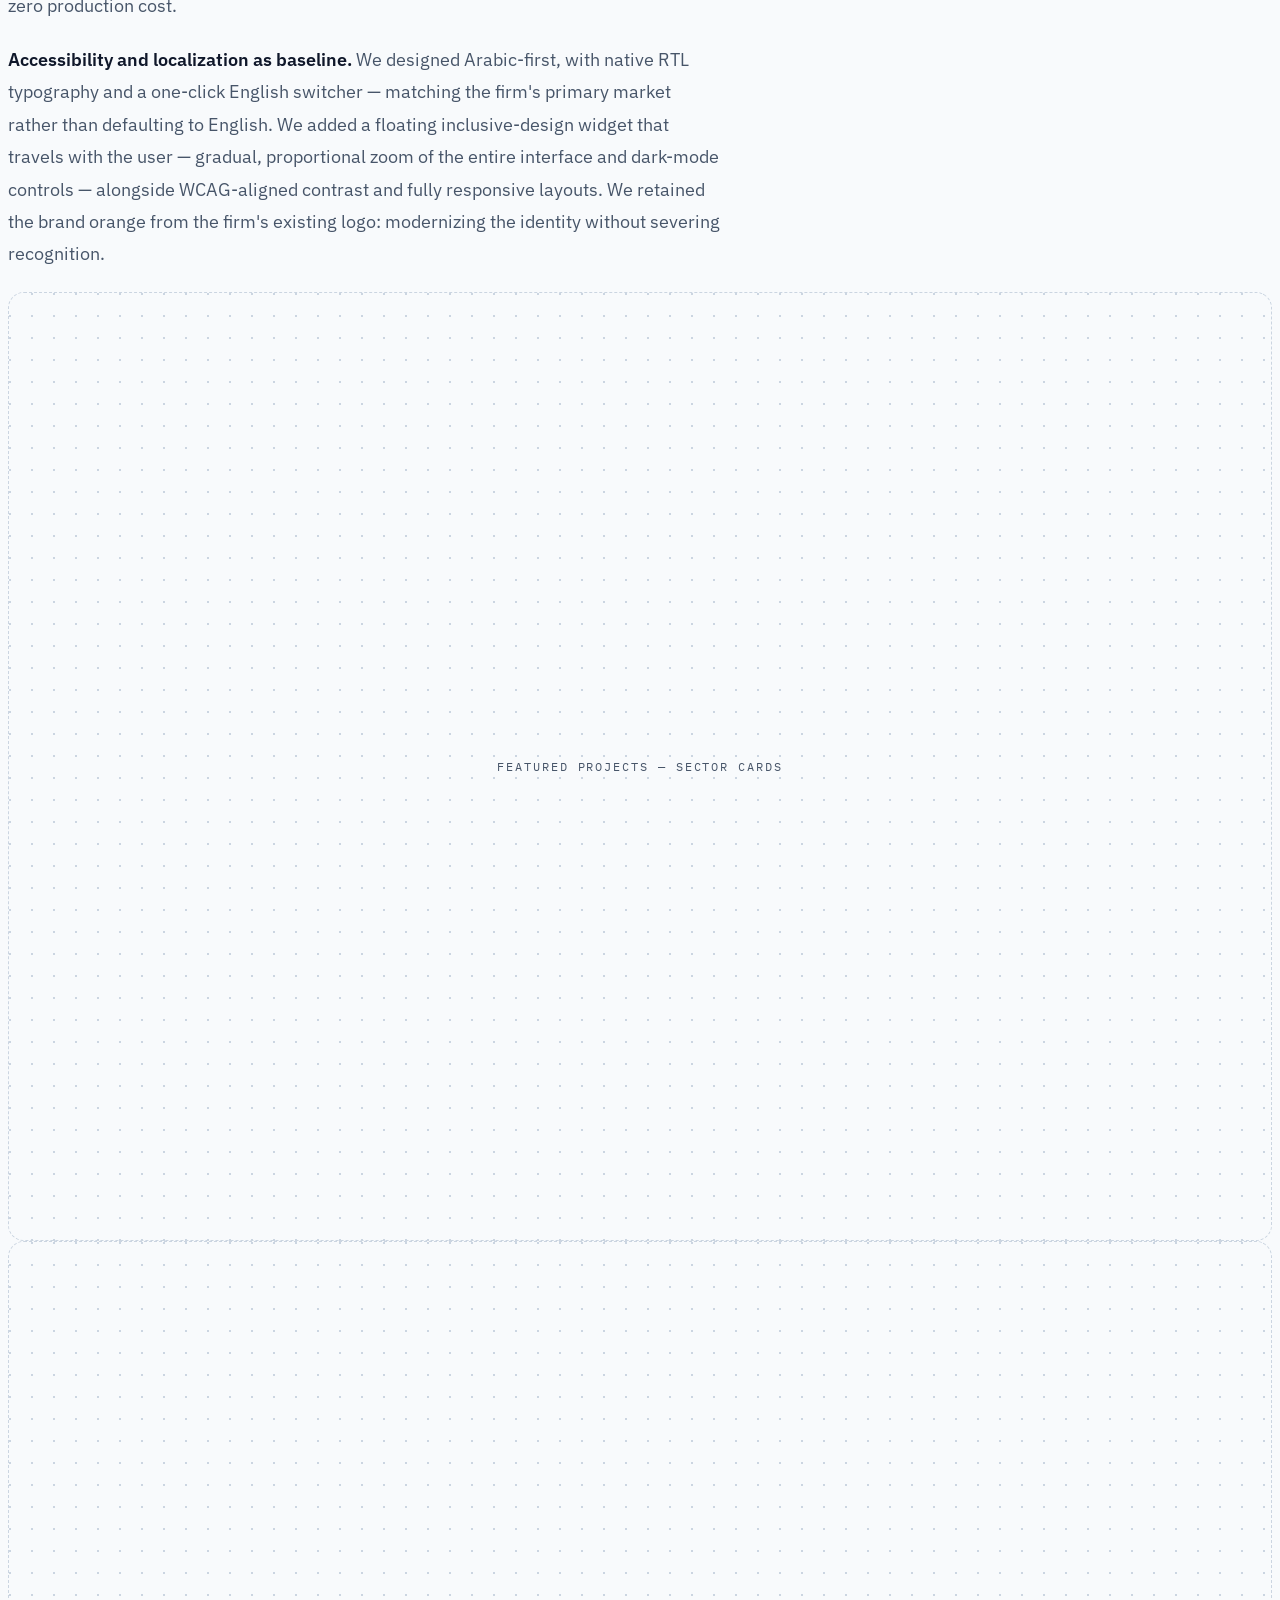
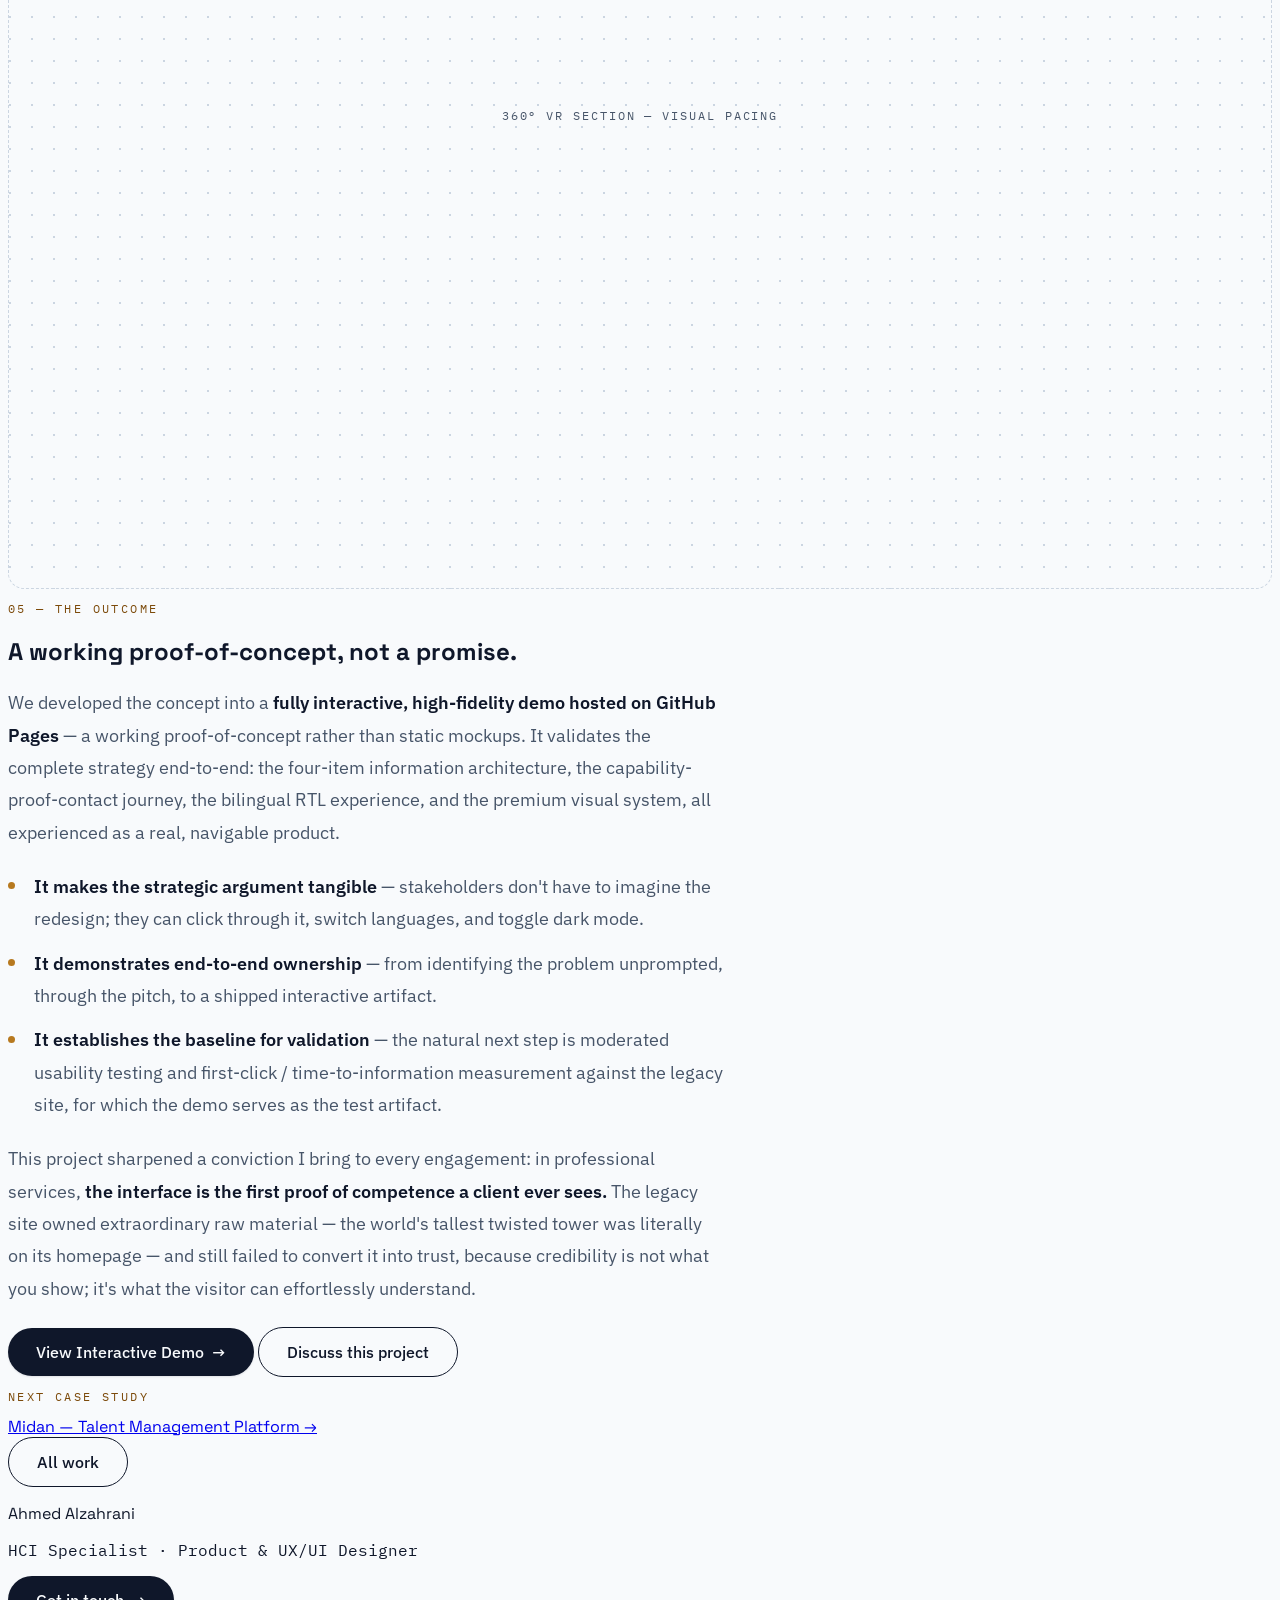
==== commit 23e3b329: "Correct 360 Perspective critique: mislabeled feature, not dead link The legacy page exists but deliv" ====
--- a/khatib-alami.html
+++ b/khatib-alami.html
@@ -121,7 +121,7 @@
             <div class="prose-hci max-w-none">
               <p><strong>Heuristic evaluation.</strong> Building on my initial review, I led the team through a structured evaluation against Nielsen's ten usability heuristics, documenting each violation and its severity. We identified top-level labels that reflected internal org structure rather than visitor vocabulary (<em>match between system and the real world</em>); eleven competing options and a single-project hero (<em>aesthetic and minimalist design</em>); no persistent placement for the content that drives decisions (<em>recognition rather than recall</em>); and inconsistent typography and components (<em>consistency and standards</em>). The output was a prioritized defect map &mdash; a ranked inventory of friction, ordered by impact on trust formation.</p>
               <p><strong>Competitive &amp; comparative analysis.</strong> We benchmarked leading global and regional engineering, architecture, and consulting firms to map the category conventions visitors expect (capability-first homepages, sector-based wayfinding, project-led storytelling), the trust toolkit top firms deploy (quantified scale, hero imagery of built work used as evidence), and the differentiation gap: even the region's top-tier firms publish English-first corporate sites, and none pairs a modern, credibility-first experience with Arabic-first presentation &mdash; an Arabic-first redesign wouldn't just reach parity; it would occupy an empty position.</p>
-              <p><strong>Information architecture restructuring.</strong> We audited the existing content and weighed every item against the redesign's goals: building decision-maker trust, yes &mdash; but equally a better overall experience, with clearer navigation, behavioral design that guides intent, and inclusivity as a baseline. We collapsed the eleven-item menu into <strong>four intent-driven destinations</strong> &mdash; Home, About, Projects, Contact &mdash; plus a clean language switcher; merged leadership content into About; removed the Employee Area from the public journey entirely; and reconceived the standalone &ldquo;360&deg; Perspective&rdquo; link as immersive content within the story rather than a dead-end menu item. We then transformed the homepage into a <strong>scrollable journey of five well-paced sections</strong> governed by progressive disclosure and a deliberate narrative arc: <strong>Capability &rarr; Proof &rarr; Contact</strong>.</p>
+              <p><strong>Information architecture restructuring.</strong> We audited the existing content and weighed every item against the redesign's goals: building decision-maker trust, yes &mdash; but equally a better overall experience, with clearer navigation, behavioral design that guides intent, and inclusivity as a baseline. We collapsed the eleven-item menu into <strong>four intent-driven destinations</strong> &mdash; Home, About, Projects, Contact &mdash; plus a clean language switcher; merged leadership content into About; removed the Employee Area from the public journey entirely; and reconceived the standalone &ldquo;360&deg; Perspective&rdquo; item &mdash; whose name promised far more than the article-style page it opened &mdash; as genuinely immersive content within the story. We then transformed the homepage into a <strong>scrollable journey of five well-paced sections</strong> governed by progressive disclosure and a deliberate narrative arc: <strong>Capability &rarr; Proof &rarr; Contact</strong>.</p>
               <p>Our findings converged on three principles that governed every subsequent decision: <em>clarity</em>, <em>credibility</em>, and <em>hierarchy</em>.</p>
             </div>
             <!-- Heuristic evaluation — consolidated defect map -->
@@ -245,7 +245,7 @@
               <p><strong>An identity-first hero.</strong> We replaced the project-caption banner with a structured statement of identity: a positioning badge (<span lang="ar" dir="rtl">ريادة في الهندسة</span> &mdash; &ldquo;Leadership in Engineering&rdquo;), the firm's name and discipline in a confident display scale, and one quantified proof line &mdash; <strong>50+ years</strong> of innovation and planning, the number accented in brand orange so the eye cannot miss the firm's strongest credential. Within seconds, a visitor can now answer both questions the legacy site left open: <em>what does this firm do, and can I trust them?</em></p>
               <p><strong>Persuasion architecture &mdash; Fogg's Behavior Model.</strong> A qualified inquiry happens when motivation, ability, and a prompt converge &mdash; so we engineered all three. <em>Motivation</em>: we front-loaded proof &mdash; the 50-year credential in the hero, a floating experience badge in About, flagship projects on the homepage. <em>Ability</em>: we made the path to any answer short and obvious with a four-item IA and scannable sections. <em>Prompt</em>: we designed a two-tier call to action matched to visitor readiness &mdash; a primary WhatsApp &ldquo;Inquire Now&rdquo; (<span lang="ar" dir="rtl">استفسر الآن</span>), deliberately the lowest-friction, culturally native business channel in the region, and a secondary &ldquo;Explore Our Projects&rdquo; (<span lang="ar" dir="rtl">استكشف مشاريعنا</span>) for visitors who need more proof first. High-intent and still-evaluating visitors each get a next step; the legacy site gave neither one.</p>
               <p><strong>The storytelling scroll.</strong> Where the legacy homepage ended at the slider, we paced the redesign as a narrative in five sections: the hero flows into an asymmetric About section &mdash; editorial headline set against an elevated workplace photograph anchored by the floating &ldquo;+50 years of experience&rdquo; stat badge &mdash; then a card-based Featured Projects grid that chunks the portfolio into scannable units. Midway down, we deliberately inverted the palette: a dark-themed <strong>360&deg; VR section</strong> creates a visual break that resets attention exactly where scroll fatigue would set in, before the journey closes in a structured multi-column footer. Progressive disclosure, applied to visual rhythm as much as content depth.</p>
-              <p><strong>Proof as wayfinding.</strong> We presented the featured projects &mdash; Jabal Omar, Najran Airport, the Riyadh services program, SAR GIS &mdash; as sector-labeled cards (architecture, infrastructure, e-services), doing double duty as evidence of scale and navigational scent. We rebuilt the buried &ldquo;360&deg; Perspective&rdquo; menu item inside the story itself: VR walkthroughs of real sites with explicit play affordances, turning a dead link into one of the experience's most engaging trust devices.</p>
+              <p><strong>Proof as wayfinding.</strong> We presented the featured projects &mdash; Jabal Omar, Najran Airport, the Riyadh services program, SAR GIS &mdash; as sector-labeled cards (architecture, infrastructure, e-services), doing double duty as evidence of scale and navigational scent. We also rebuilt the legacy site's most misleading feature: its &ldquo;360&deg; Perspective&rdquo; page promised immersion but delivered static, text-heavy articles with ordinary photography &mdash; the name was a metaphor. We made it literal: immersive 360&deg; walkthroughs of real venues, with explicit play affordances, embedded in the homepage story. Without VR production equipment, we prototyped this resourcefully &mdash; selecting venues with existing Google Maps 360&deg; indoor coverage and embedding those panoramas &mdash; so a stakeholder can walk through a building as if standing inside it, at zero production cost.</p>
               <p><strong>Accessibility and localization as baseline.</strong> We designed Arabic-first, with native RTL typography and a one-click English switcher &mdash; matching the firm's primary market rather than defaulting to English. We added a floating inclusive-design widget that travels with the user &mdash; gradual, proportional zoom of the entire interface and dark-mode controls &mdash; alongside WCAG-aligned contrast and fully responsive layouts. We retained the brand orange from the firm's existing logo: modernizing the identity without severing recognition.</p>
             </div>
             <div class="mt-10 grid sm:grid-cols-2 gap-6">
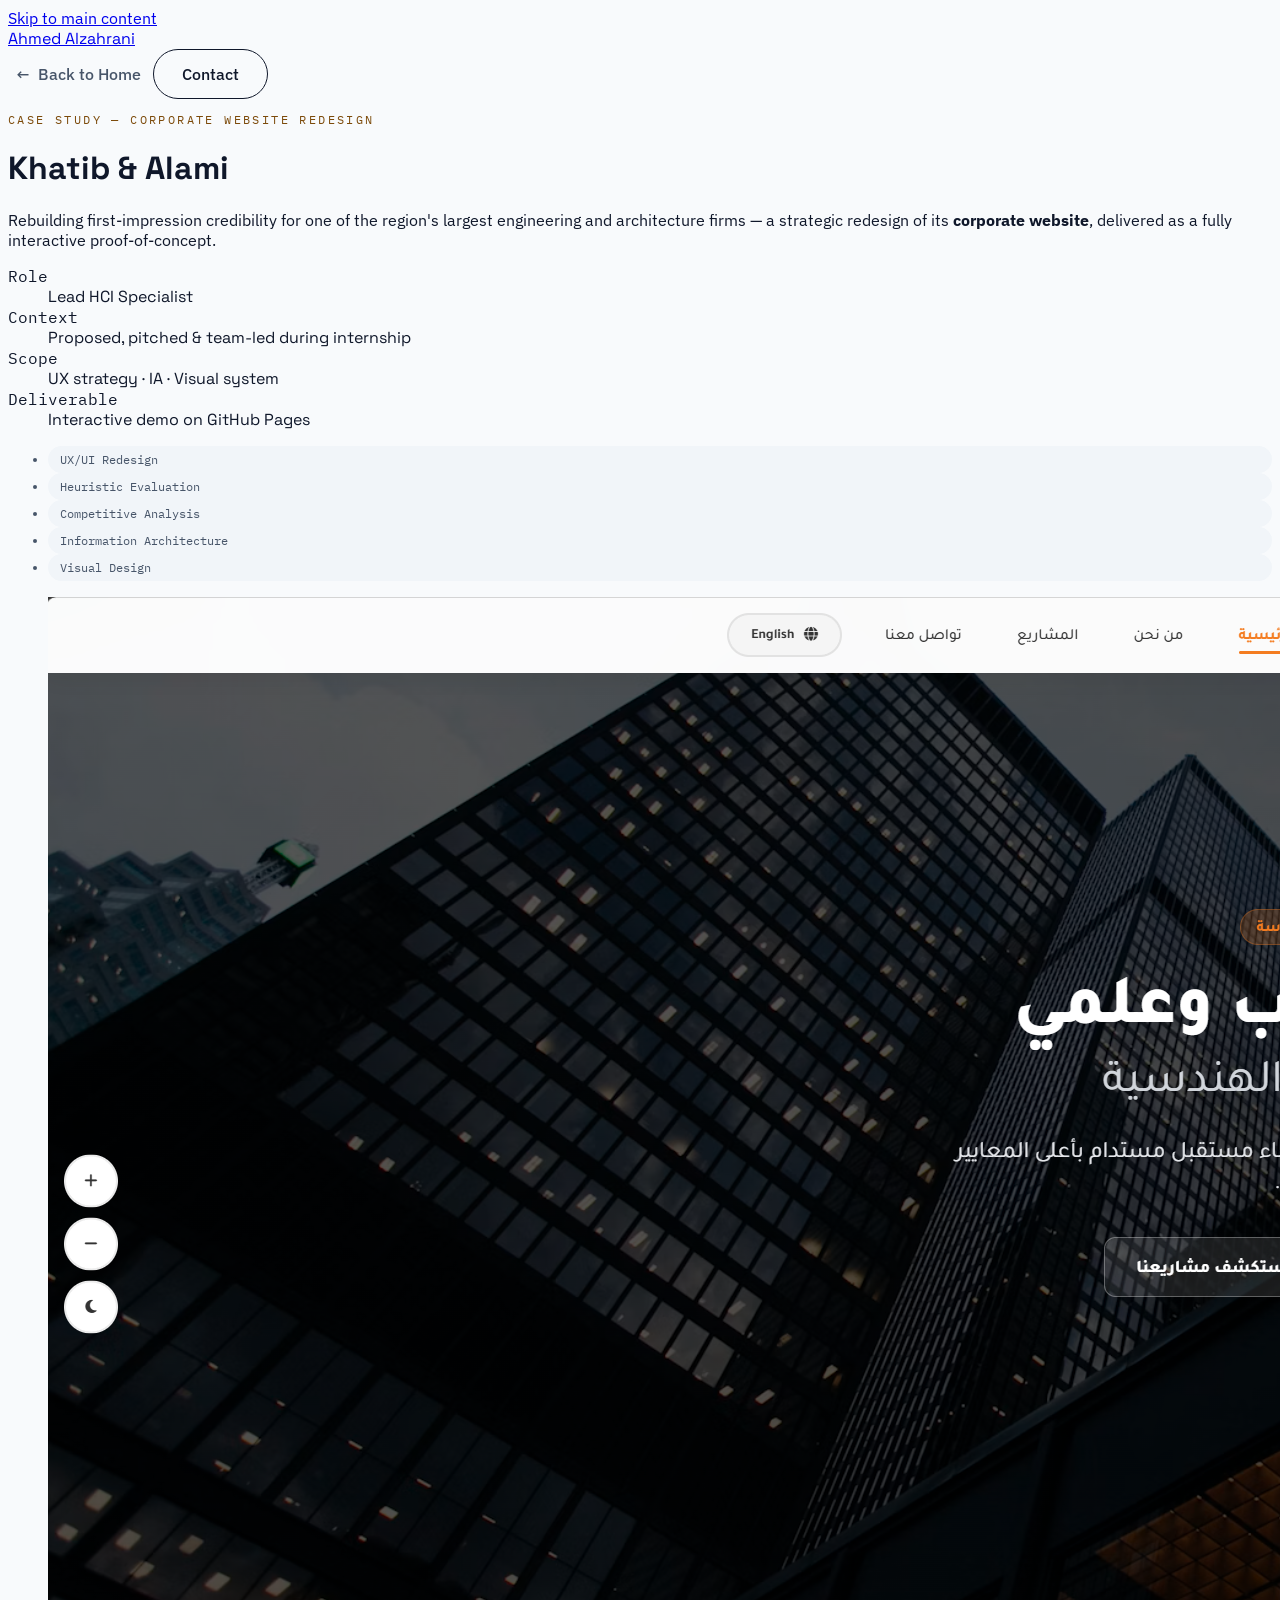
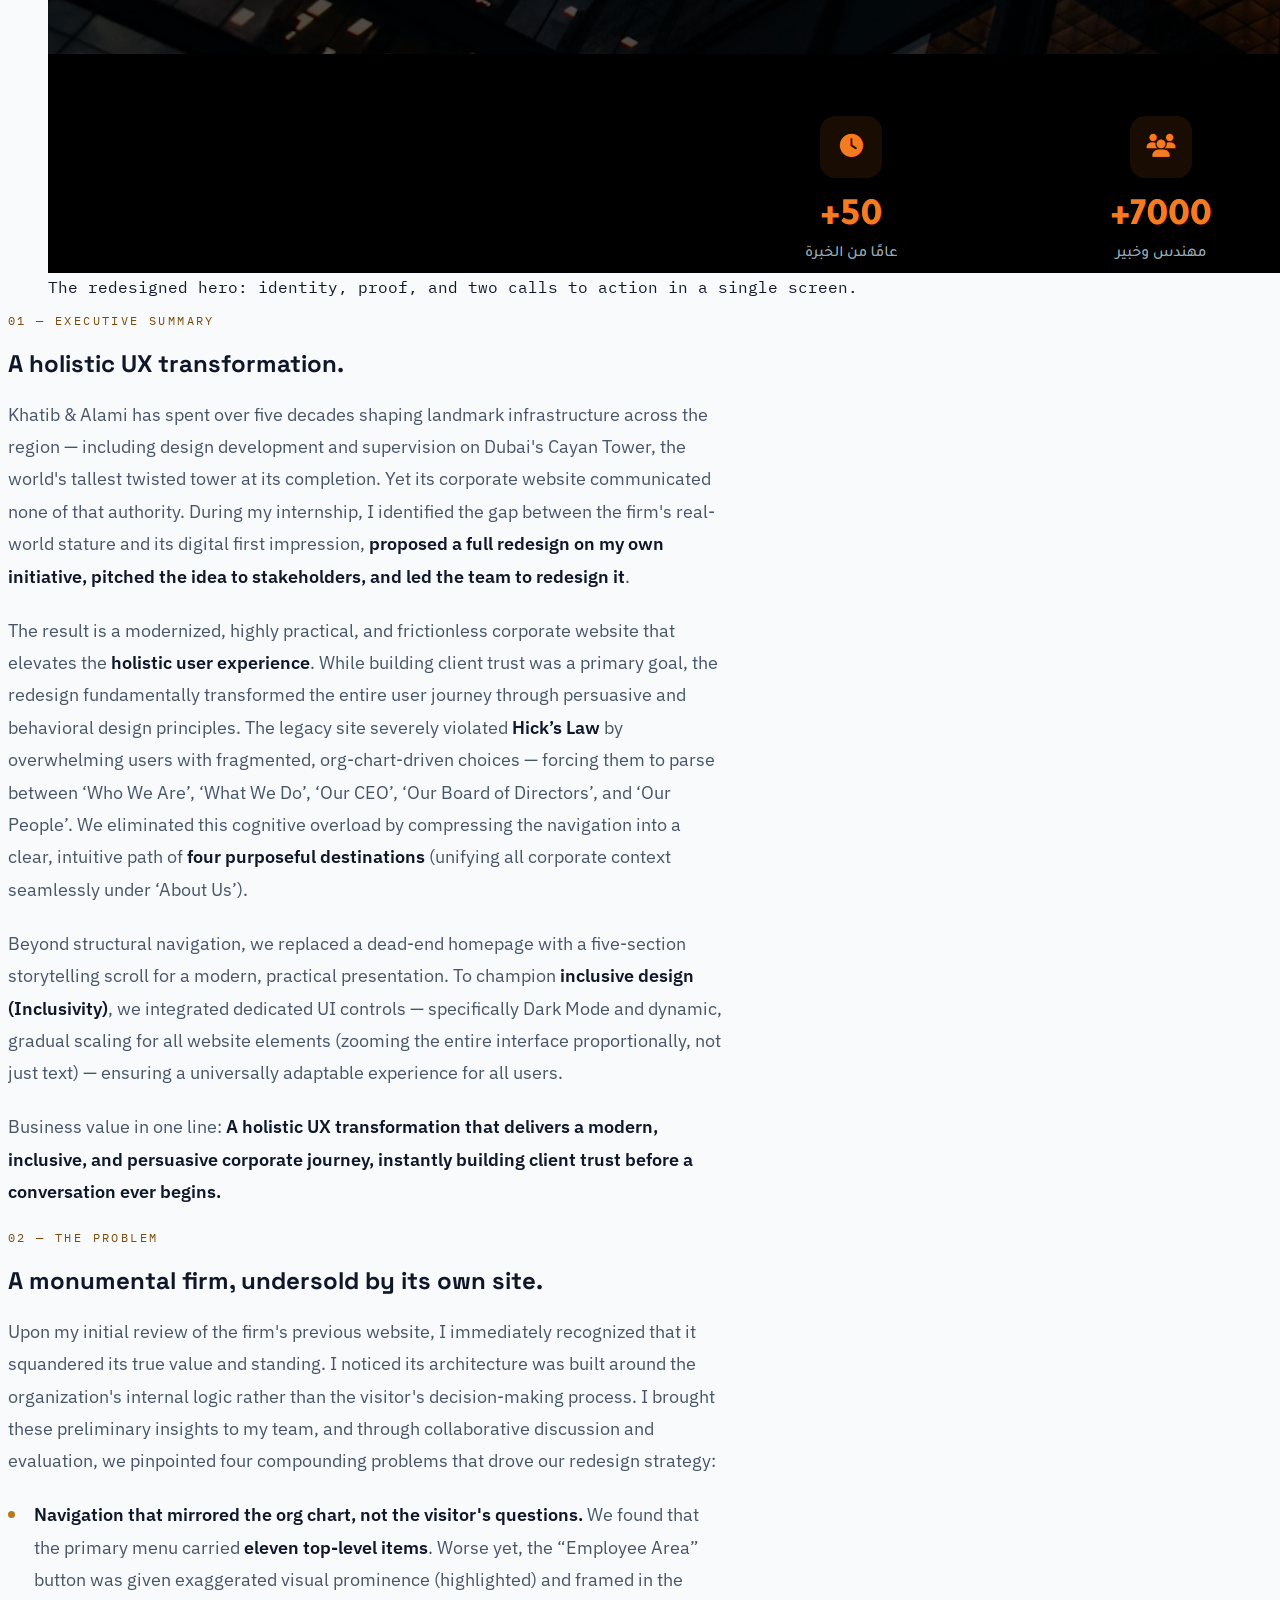
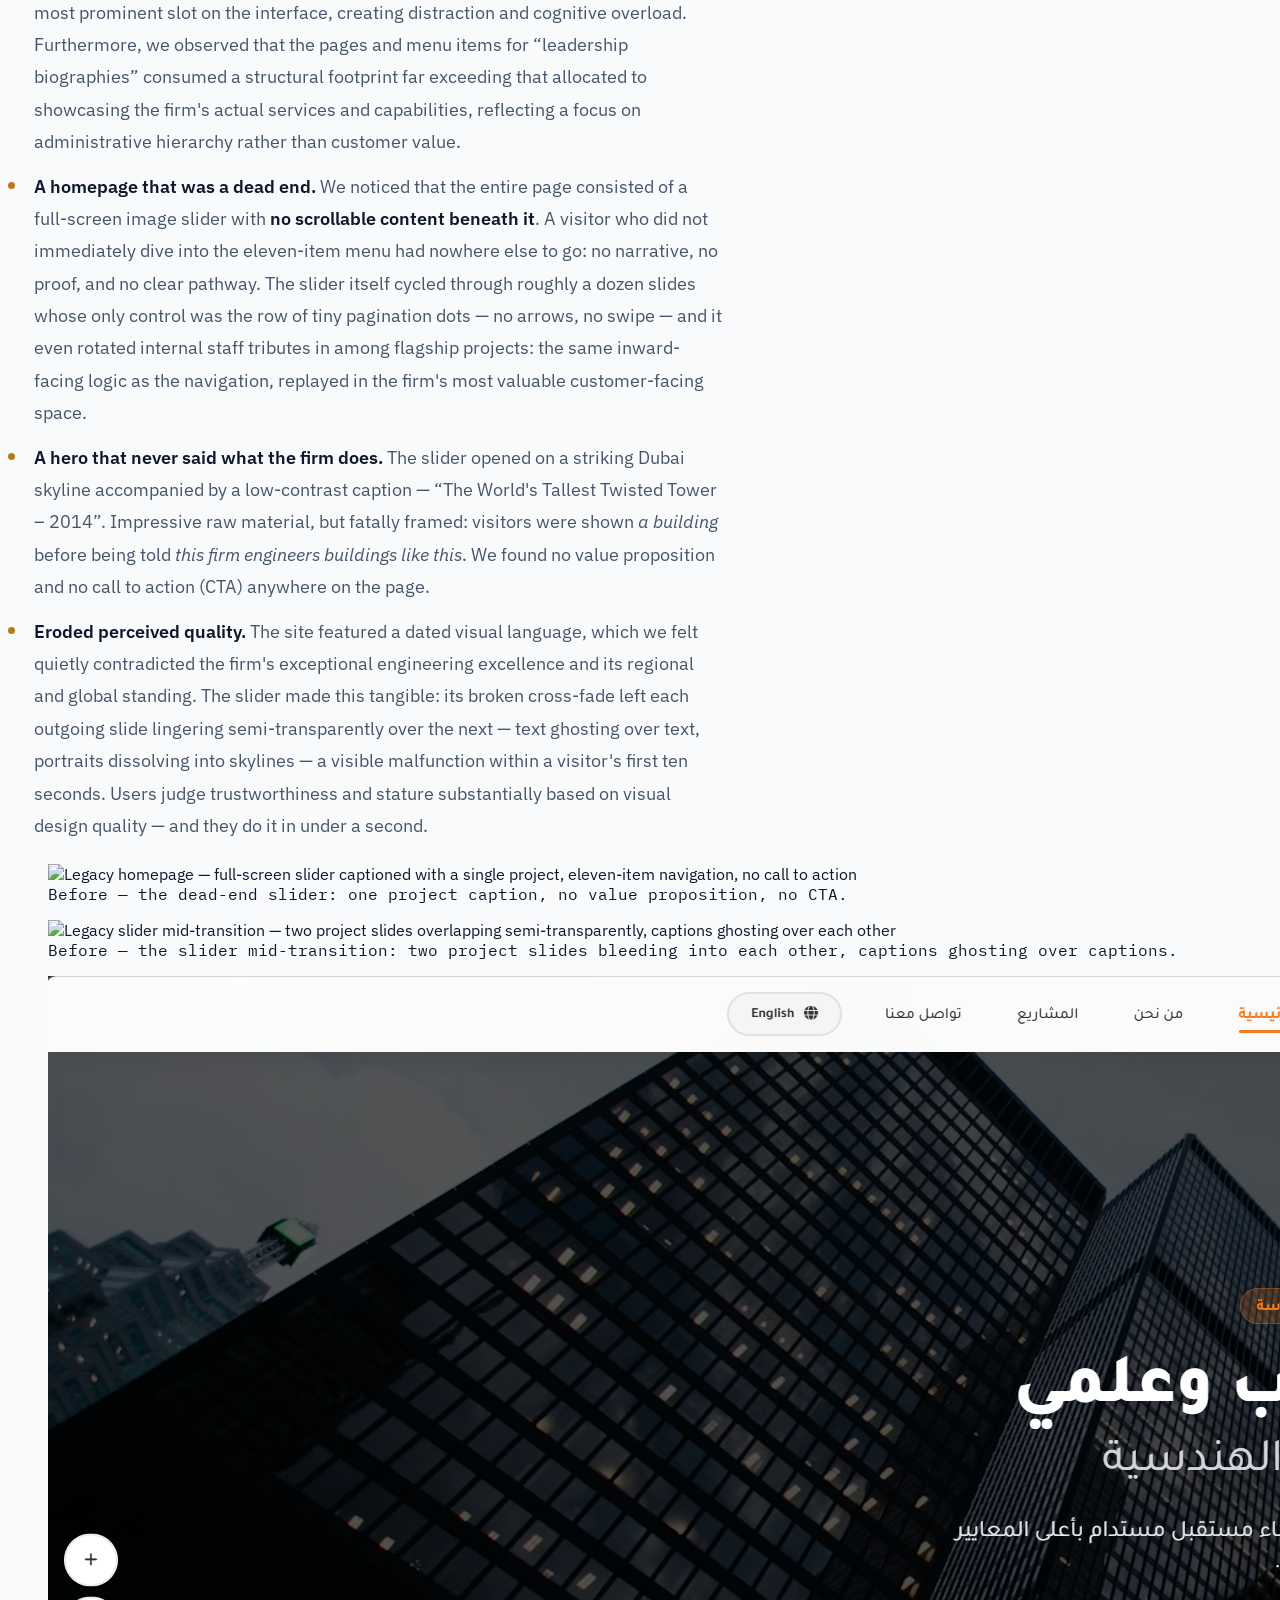
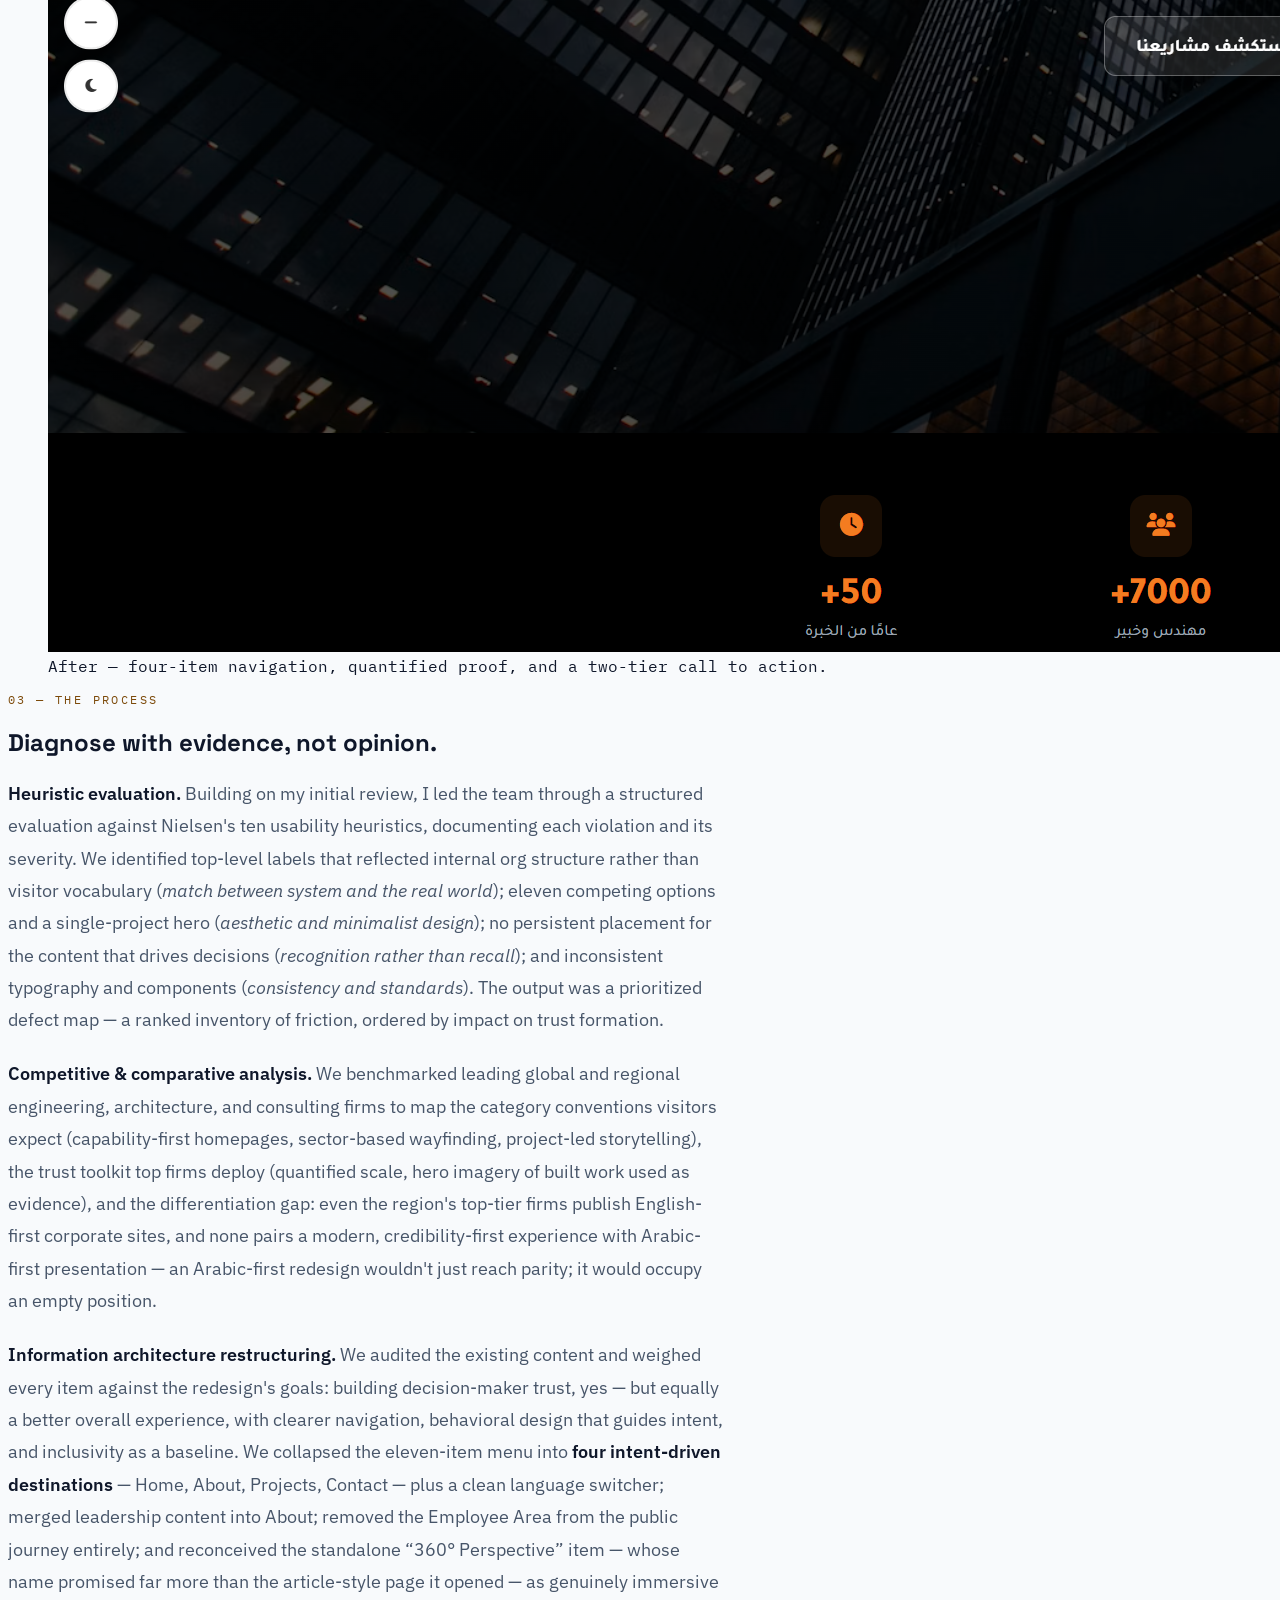
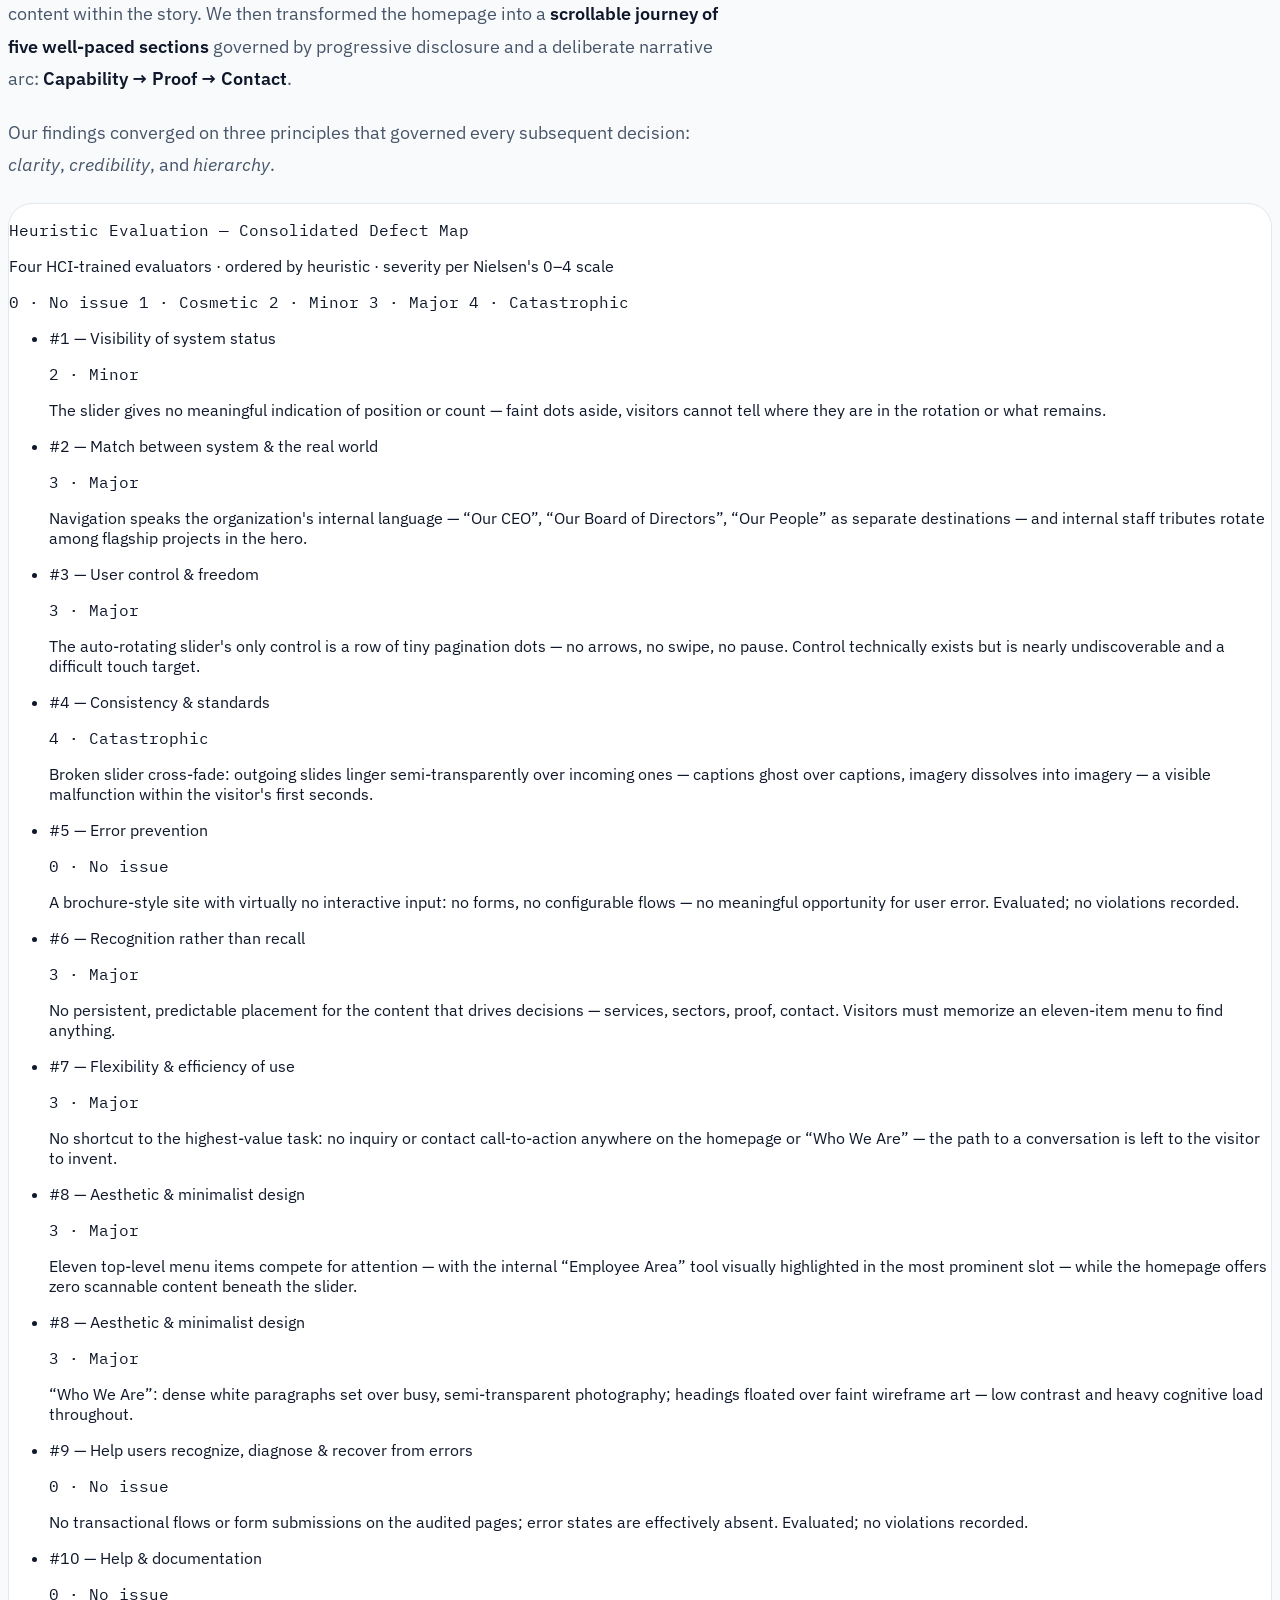
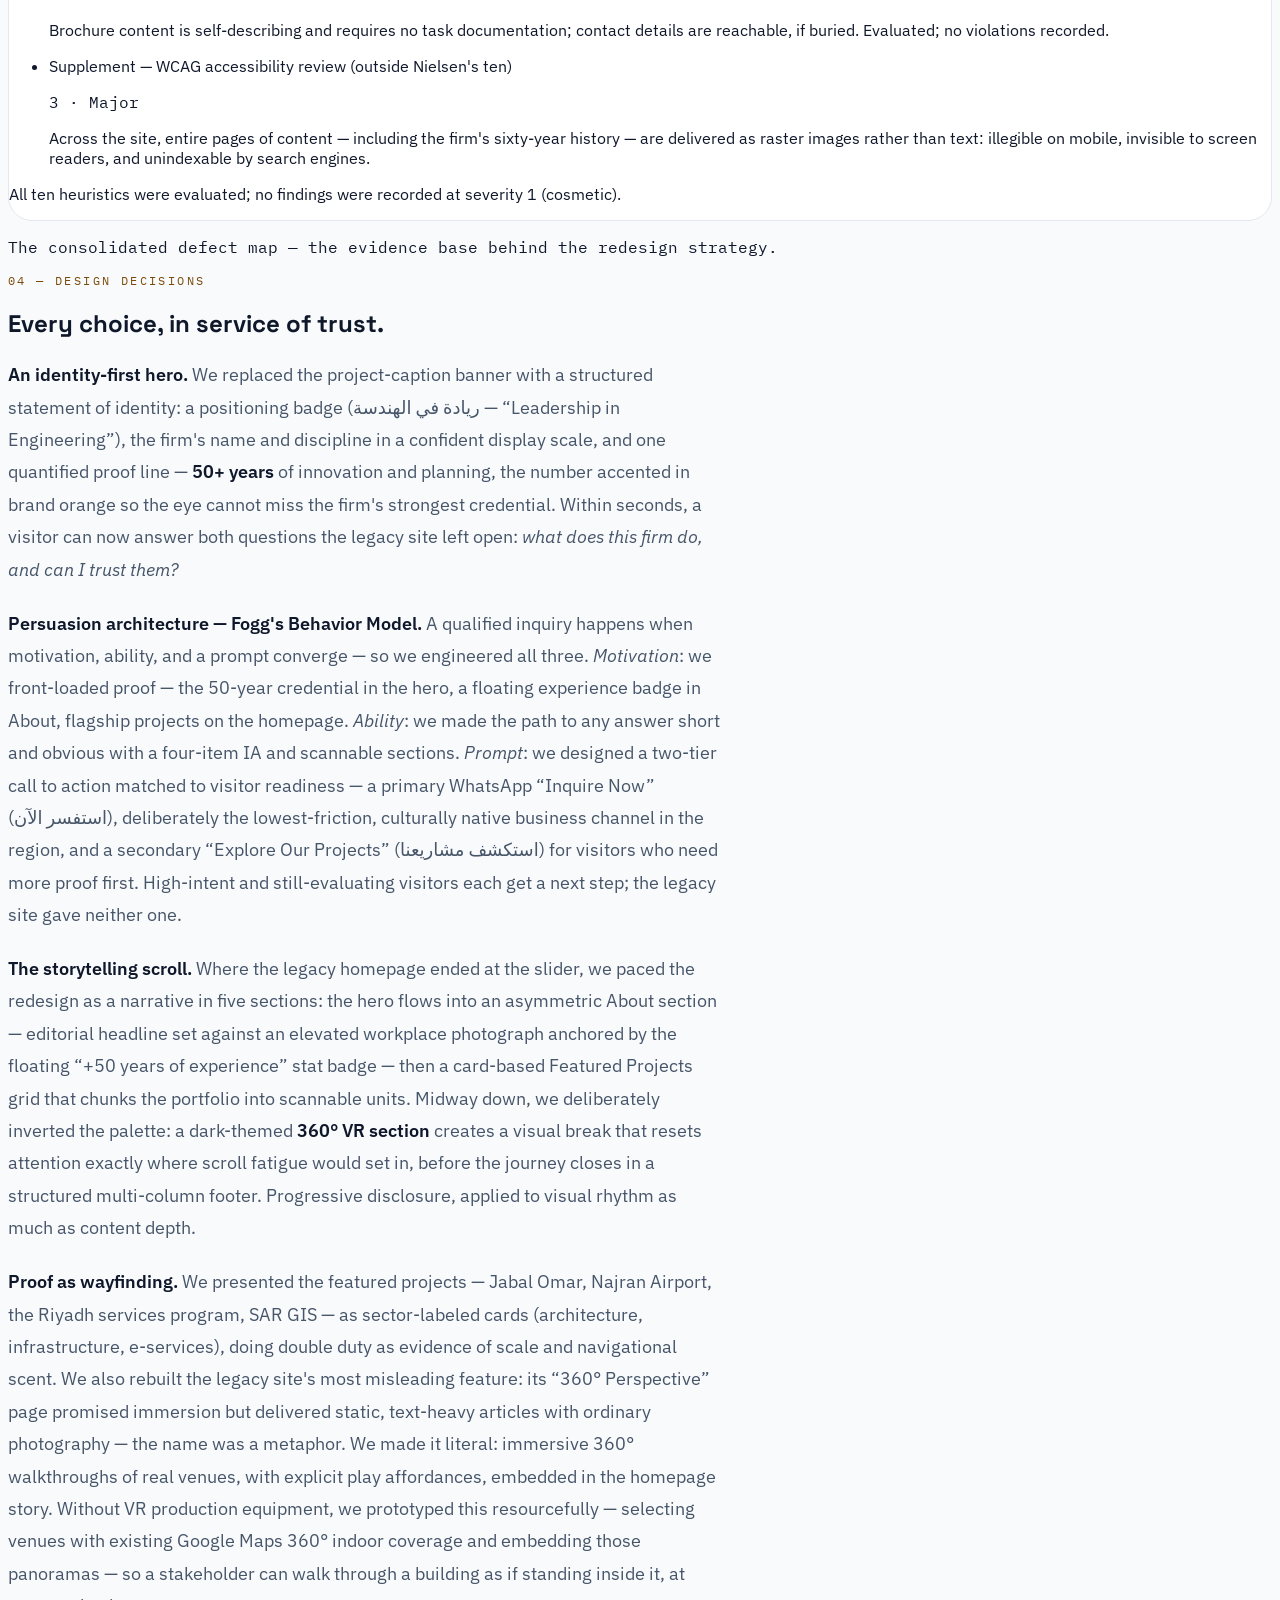
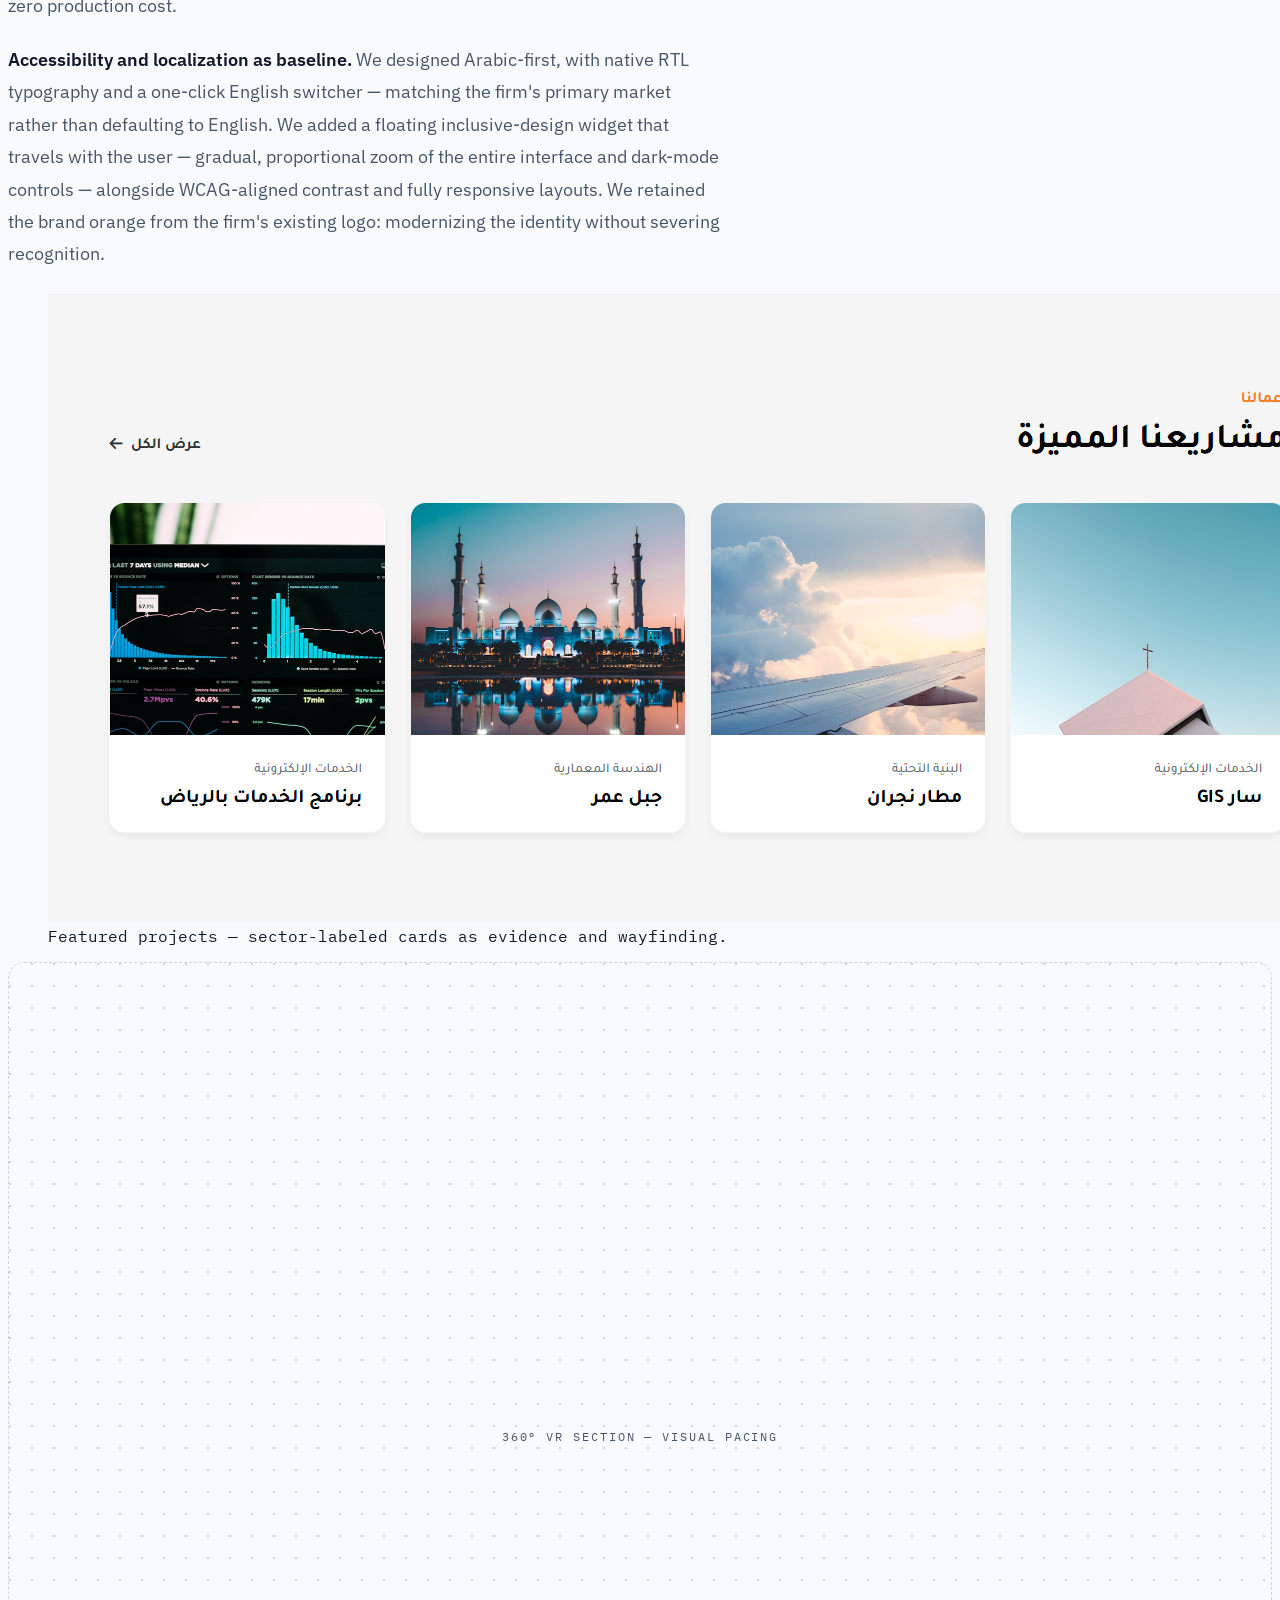
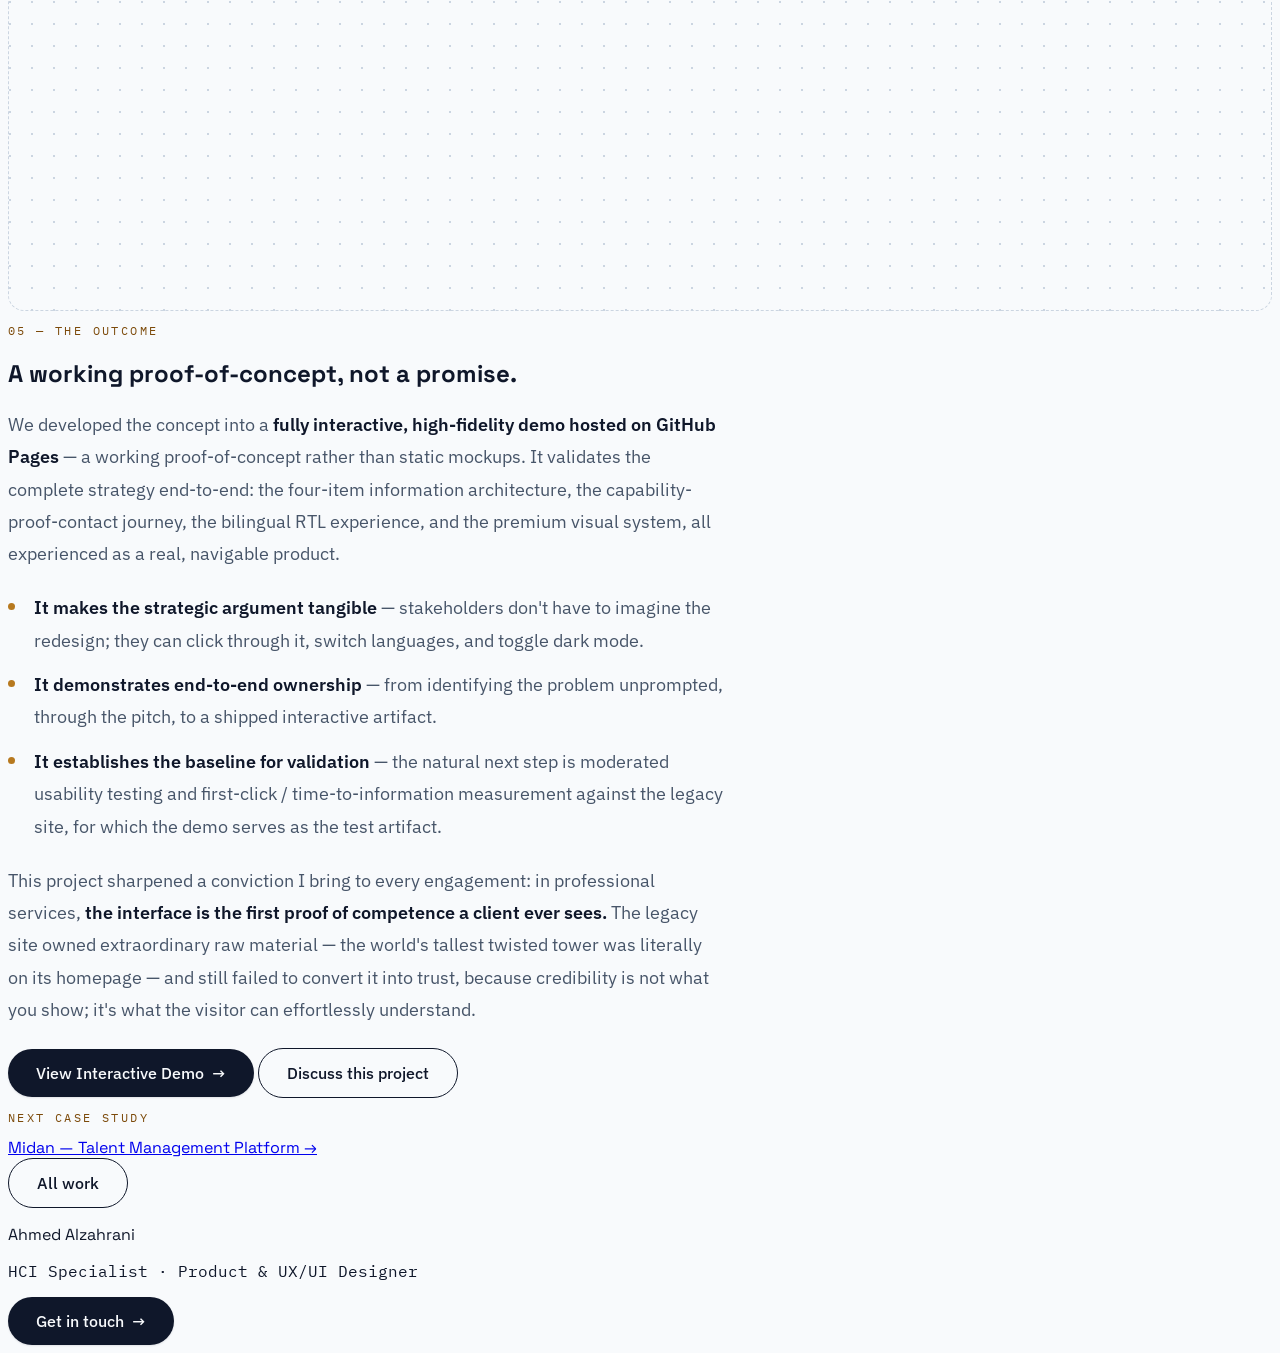
==== commit 70203dbb: "Wire featured projects screenshot into design decisions Co-Authored-By: Claude Fable 5 <noreply@anth" ====
--- a/khatib-alami.html
+++ b/khatib-alami.html
@@ -249,10 +249,10 @@
               <p><strong>Accessibility and localization as baseline.</strong> We designed Arabic-first, with native RTL typography and a one-click English switcher &mdash; matching the firm's primary market rather than defaulting to English. We added a floating inclusive-design widget that travels with the user &mdash; gradual, proportional zoom of the entire interface and dark-mode controls &mdash; alongside WCAG-aligned contrast and fully responsive layouts. We retained the brand orange from the firm's existing logo: modernizing the identity without severing recognition.</p>
             </div>
             <div class="mt-10 grid sm:grid-cols-2 gap-6">
-              <div class="ph ratio-4-3">
-                <!-- Replace with: <img src="images/khatib-alami/after-projects.png" alt="Featured projects grid — sector-labeled cards" class="w-full h-full object-cover rounded-2xl" /> -->
-                <span class="ph-label">Featured Projects &mdash; Sector Cards</span>
-              </div>
+              <figure>
+                <img src="images/khatib-alami/after-projects.png" alt="Featured projects grid — sector-labeled cards for SAR GIS, Najran Airport, Jabal Omar, and the Riyadh services program" class="w-full rounded-2xl border border-slate-200 shadow-sm" loading="lazy" />
+                <figcaption class="mt-3 font-mono text-xs text-slate-600">Featured projects &mdash; sector-labeled cards as evidence and wayfinding.</figcaption>
+              </figure>
               <div class="ph ratio-4-3">
                 <!-- Replace with: <img src="images/khatib-alami/after-vr-section.png" alt="Dark-themed 360-degree VR section with playable site walkthroughs" class="w-full h-full object-cover rounded-2xl" /> -->
                 <span class="ph-label">360&deg; VR Section &mdash; Visual Pacing</span>
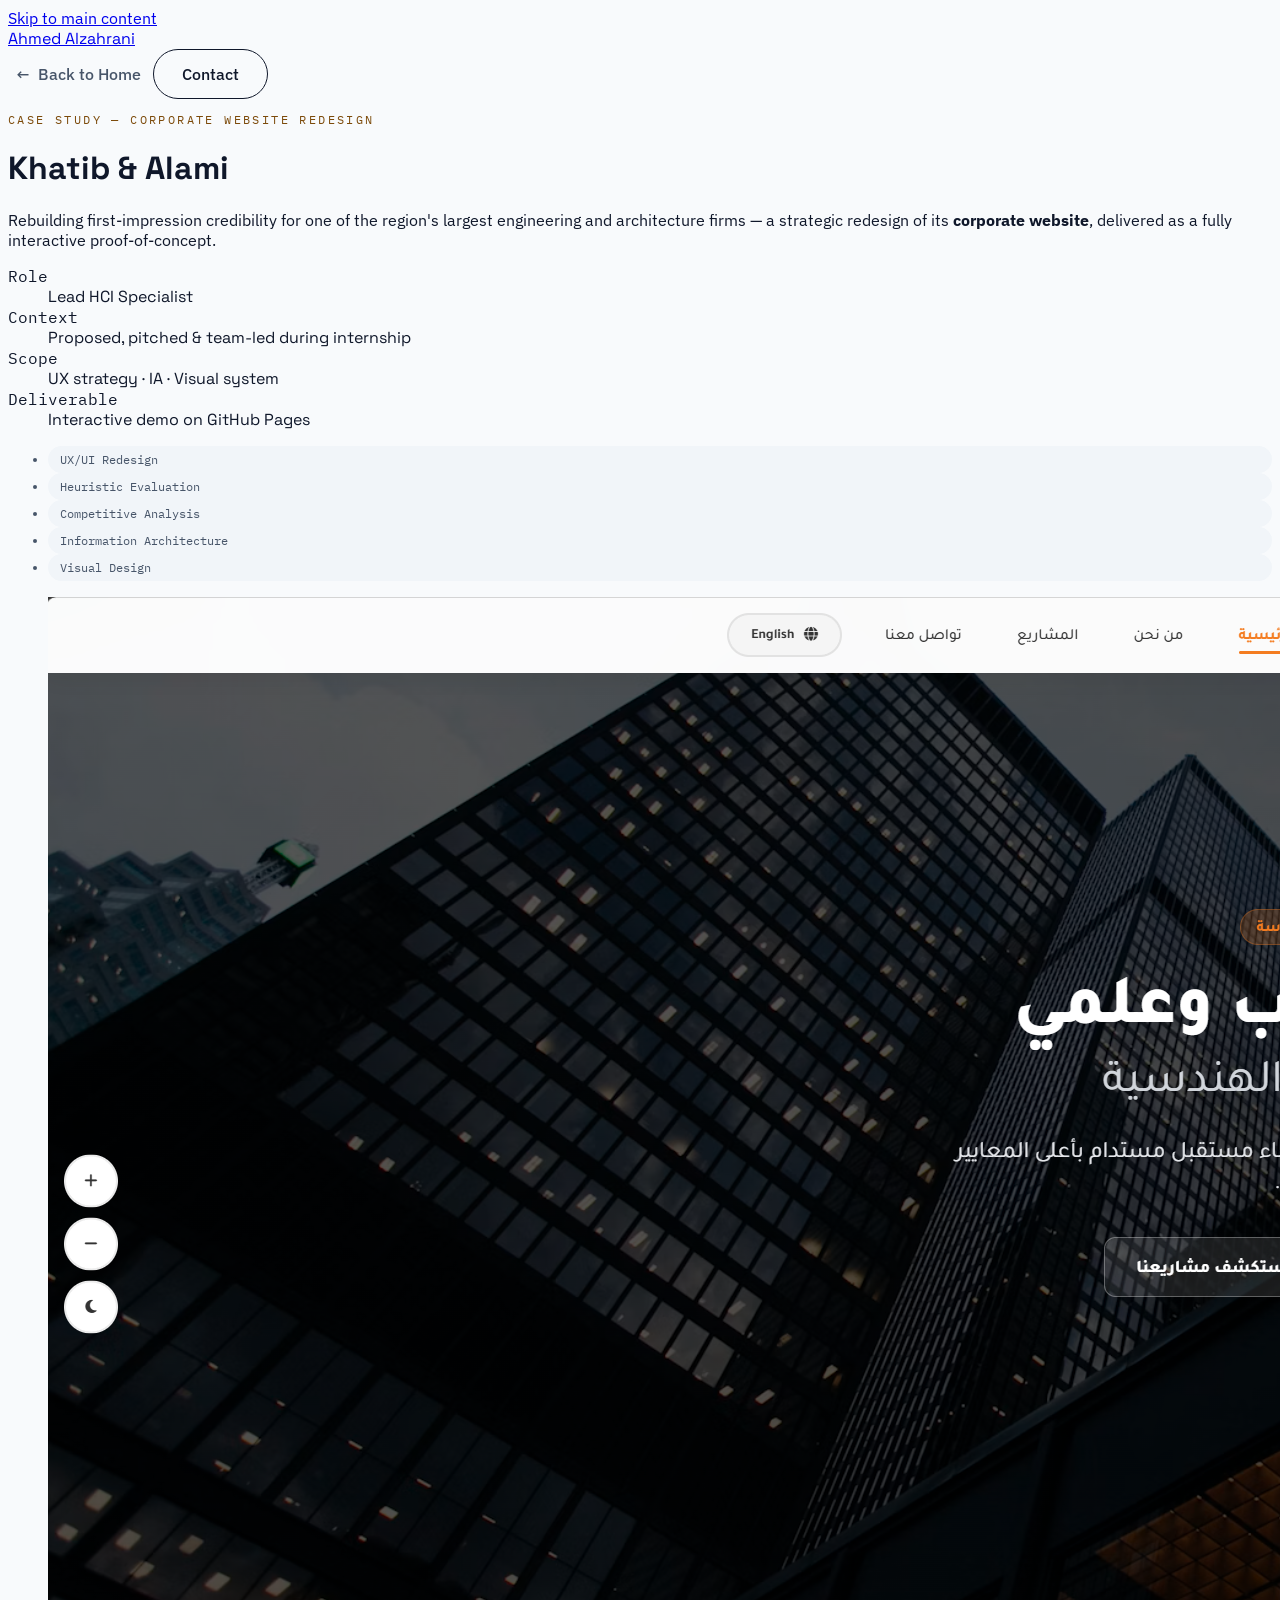
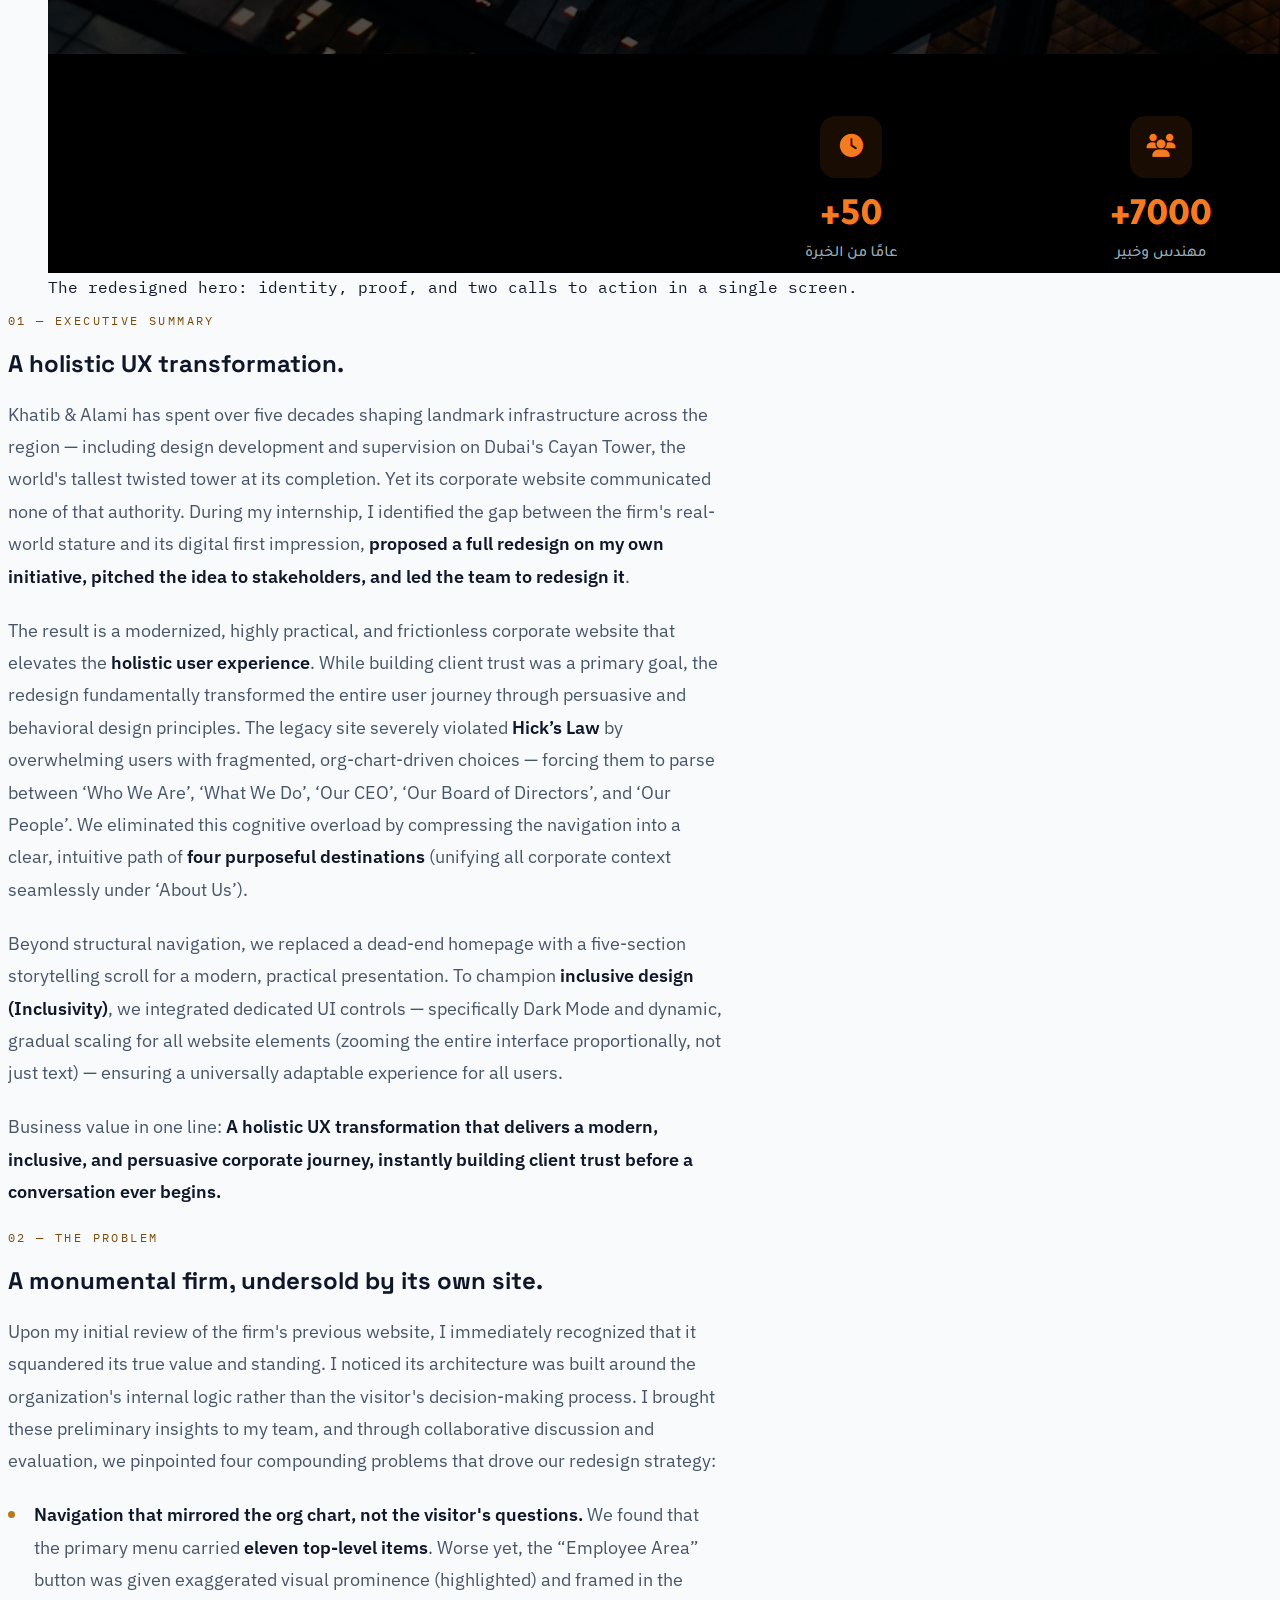
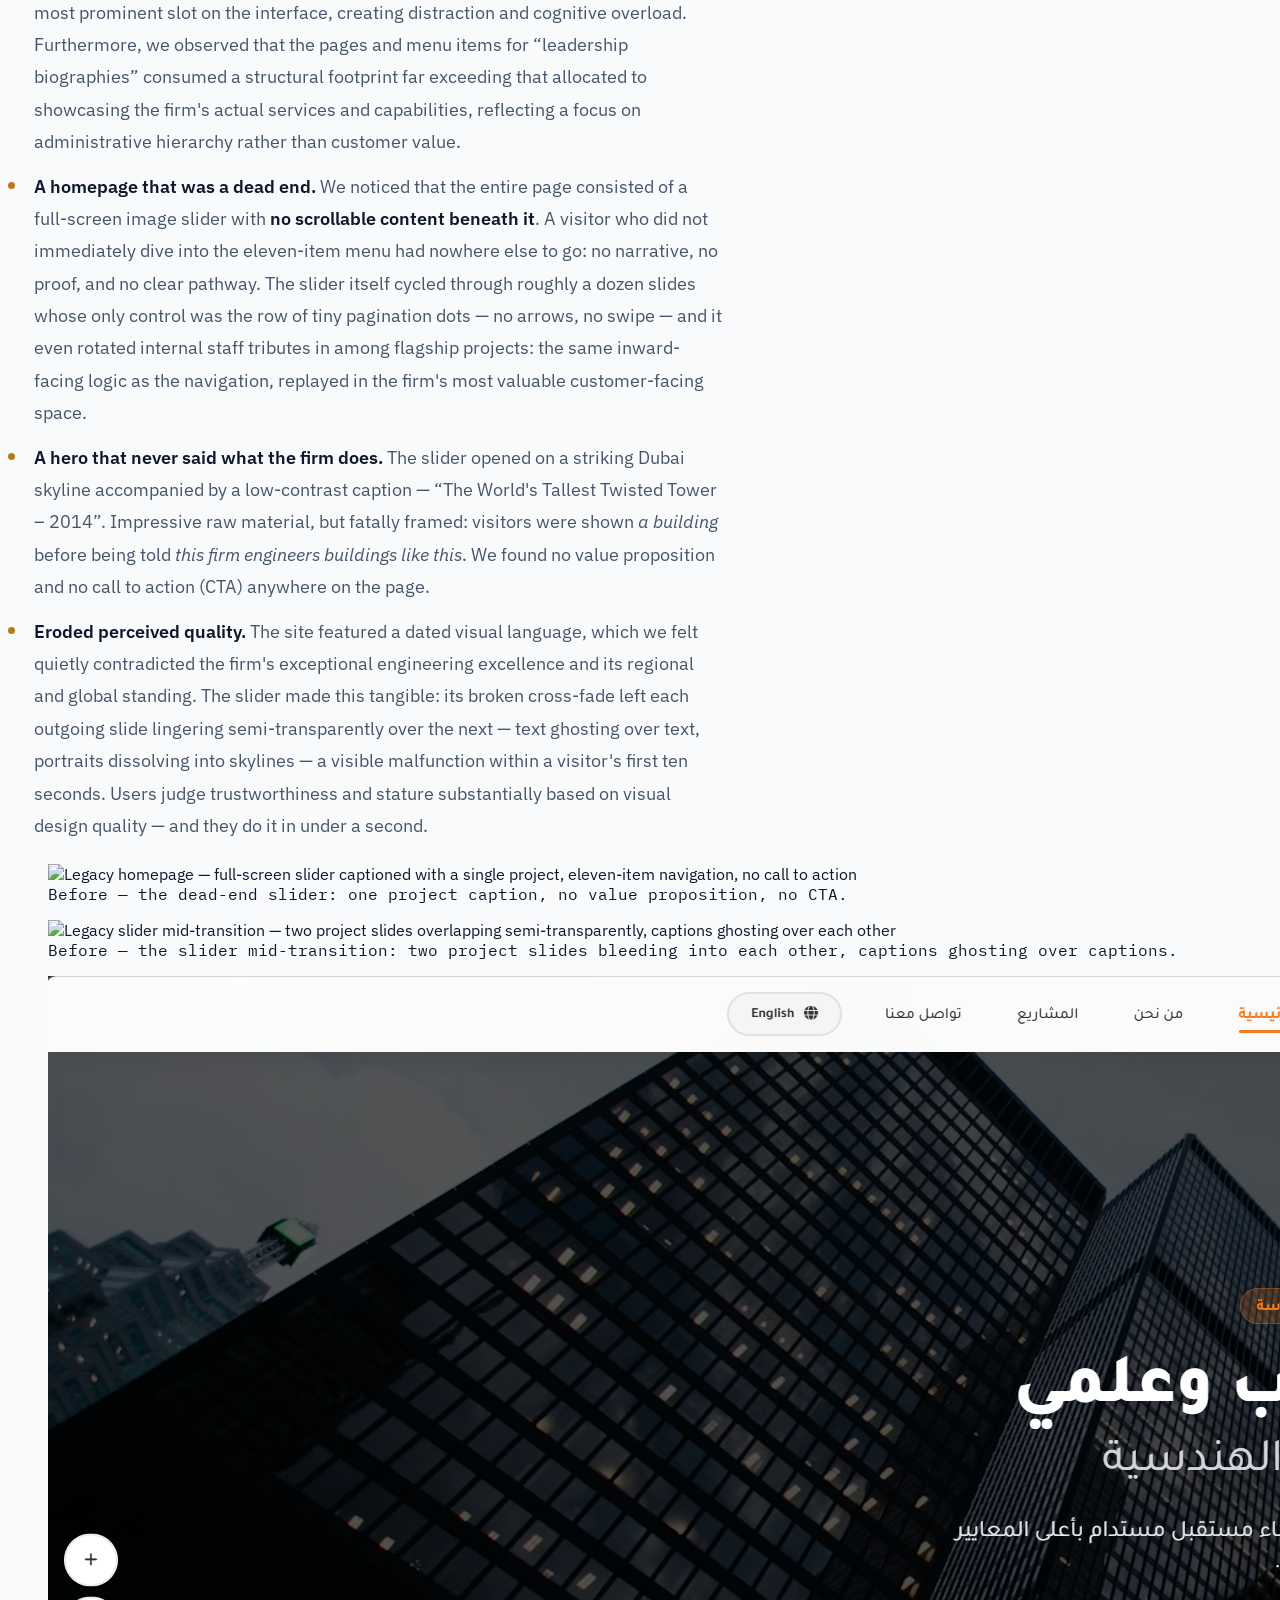
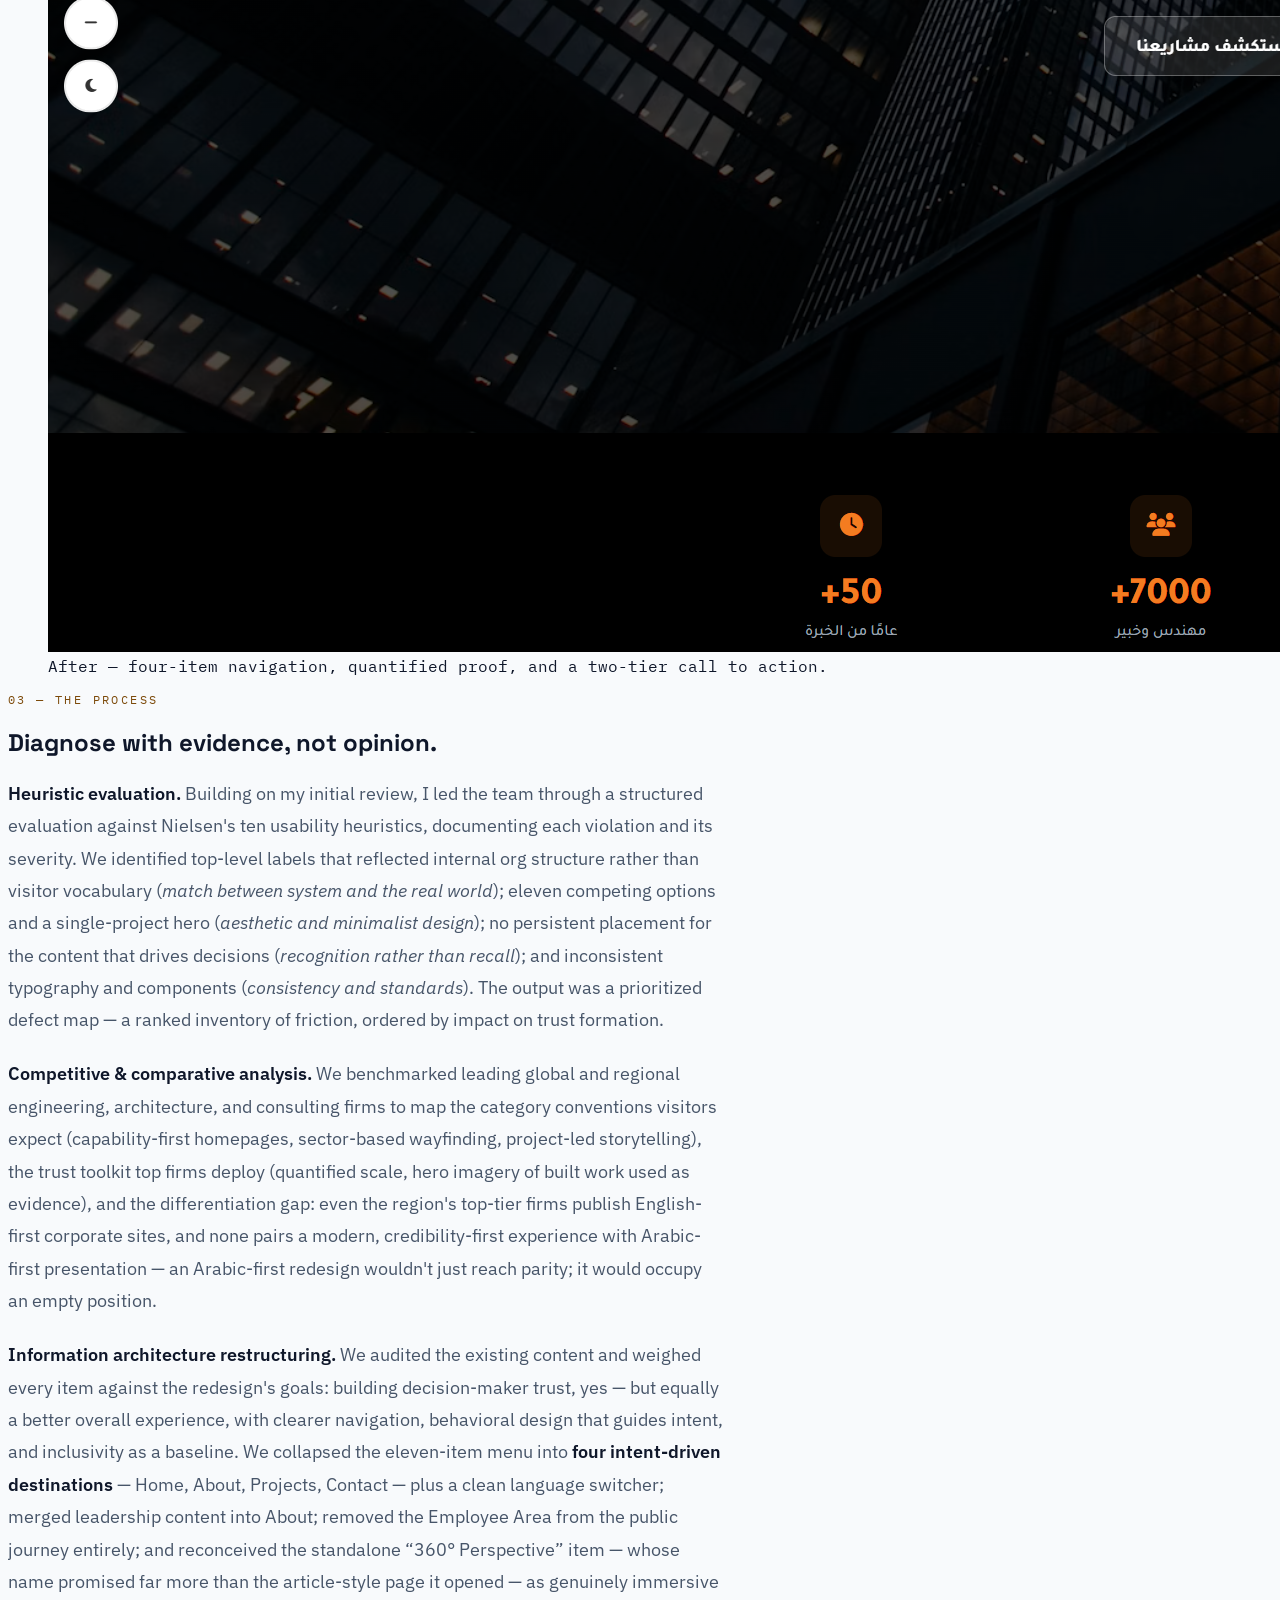
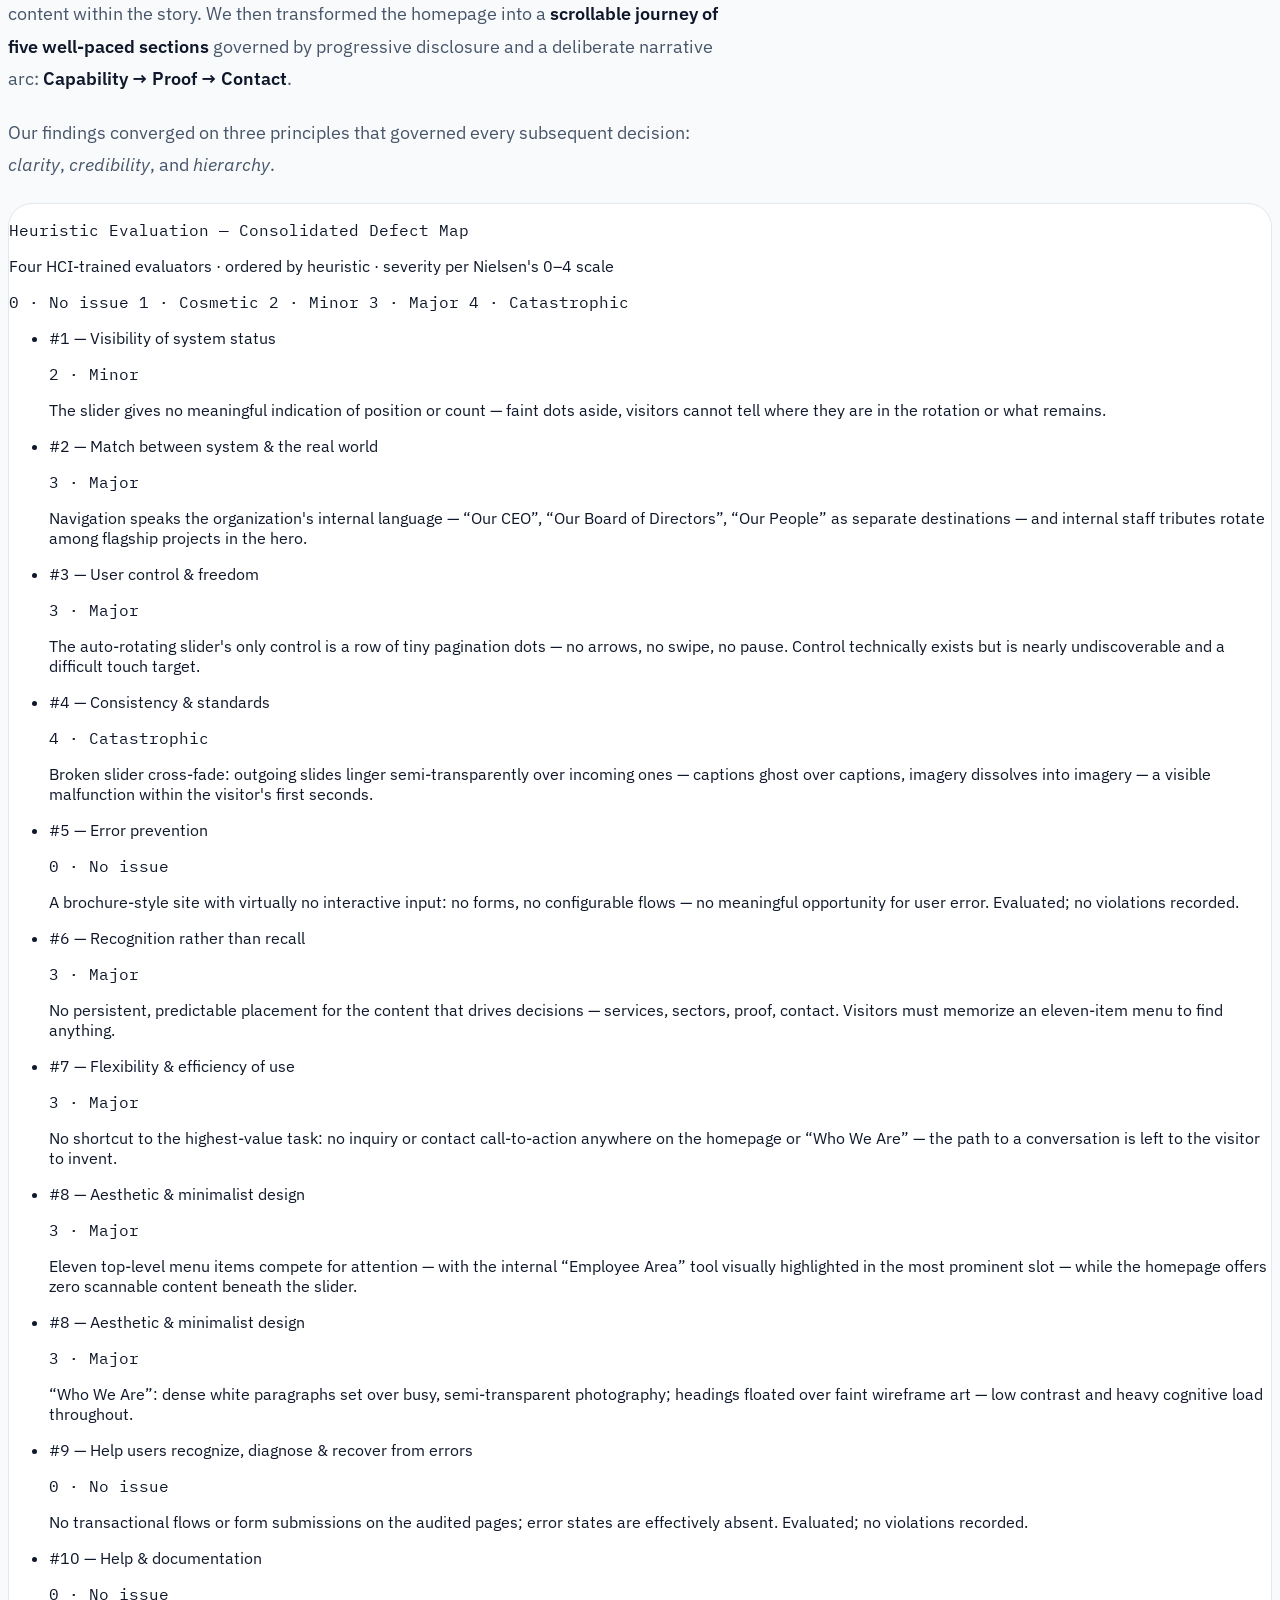
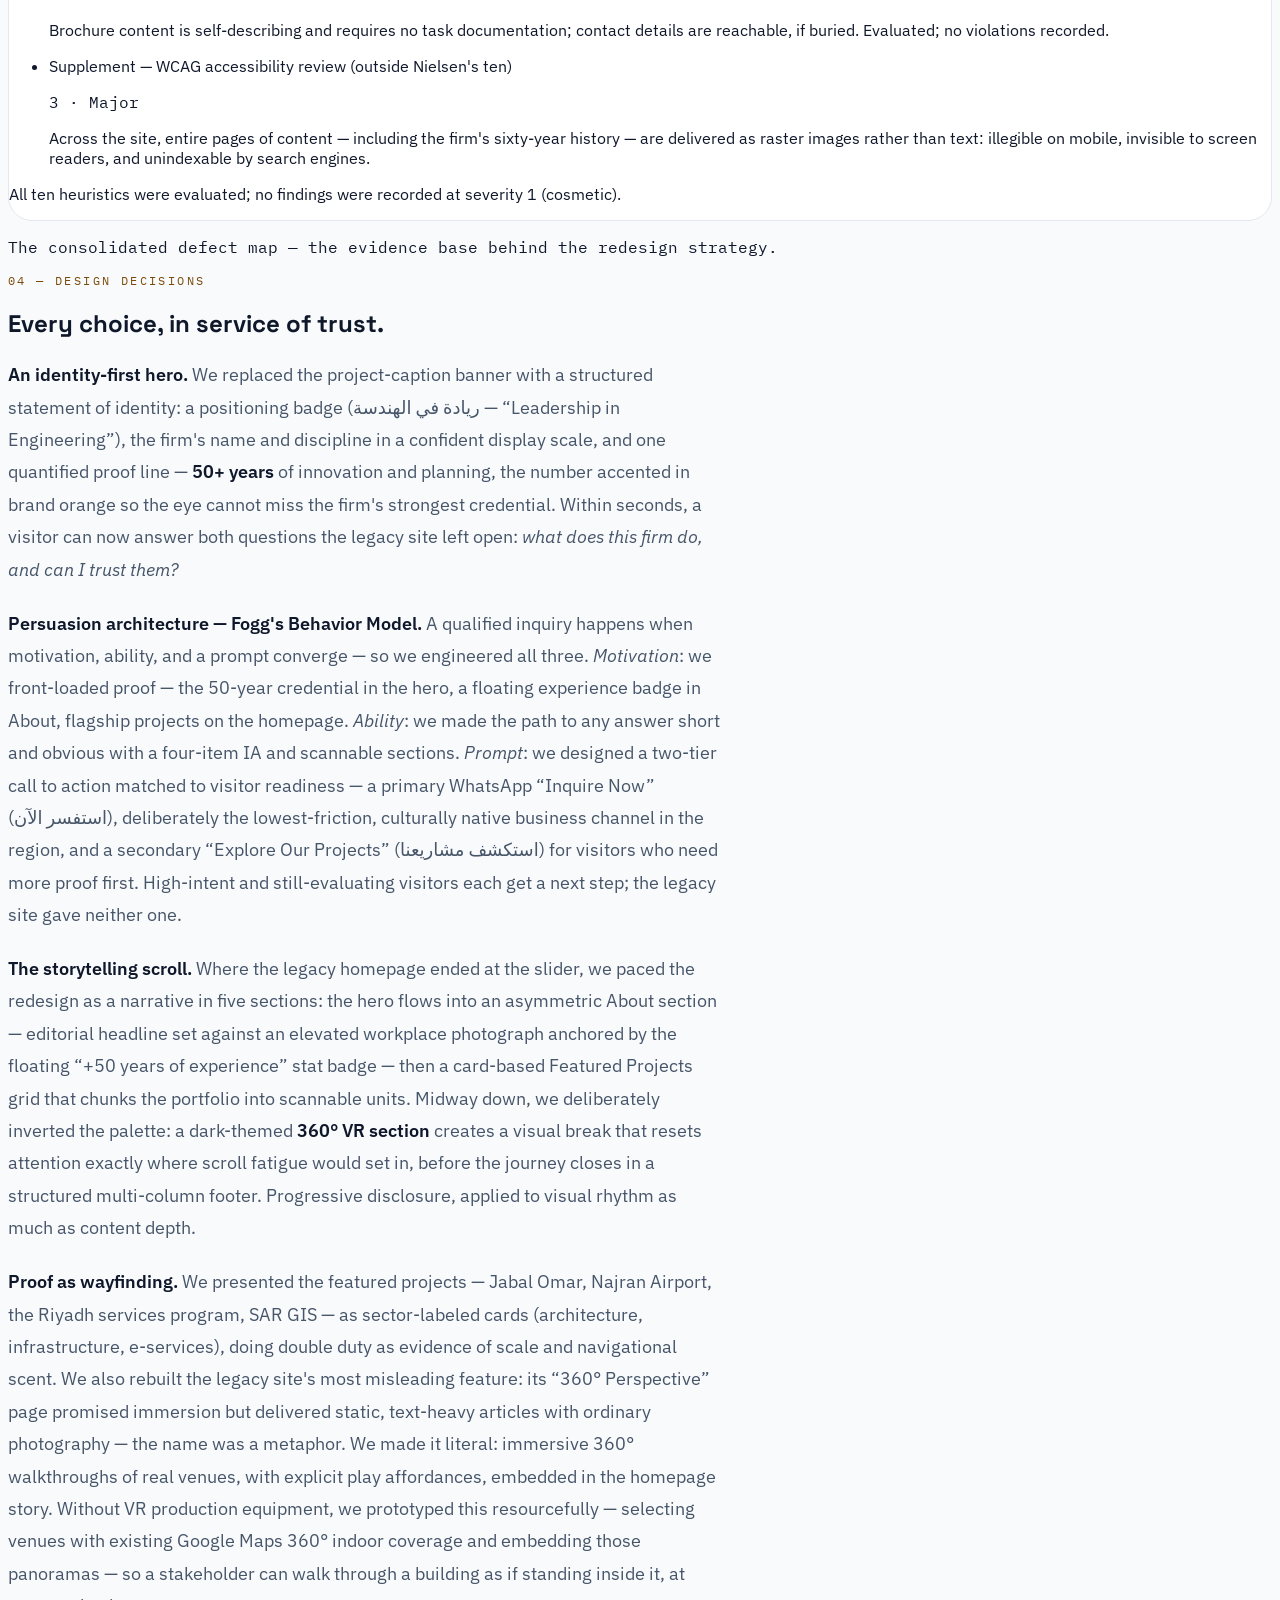
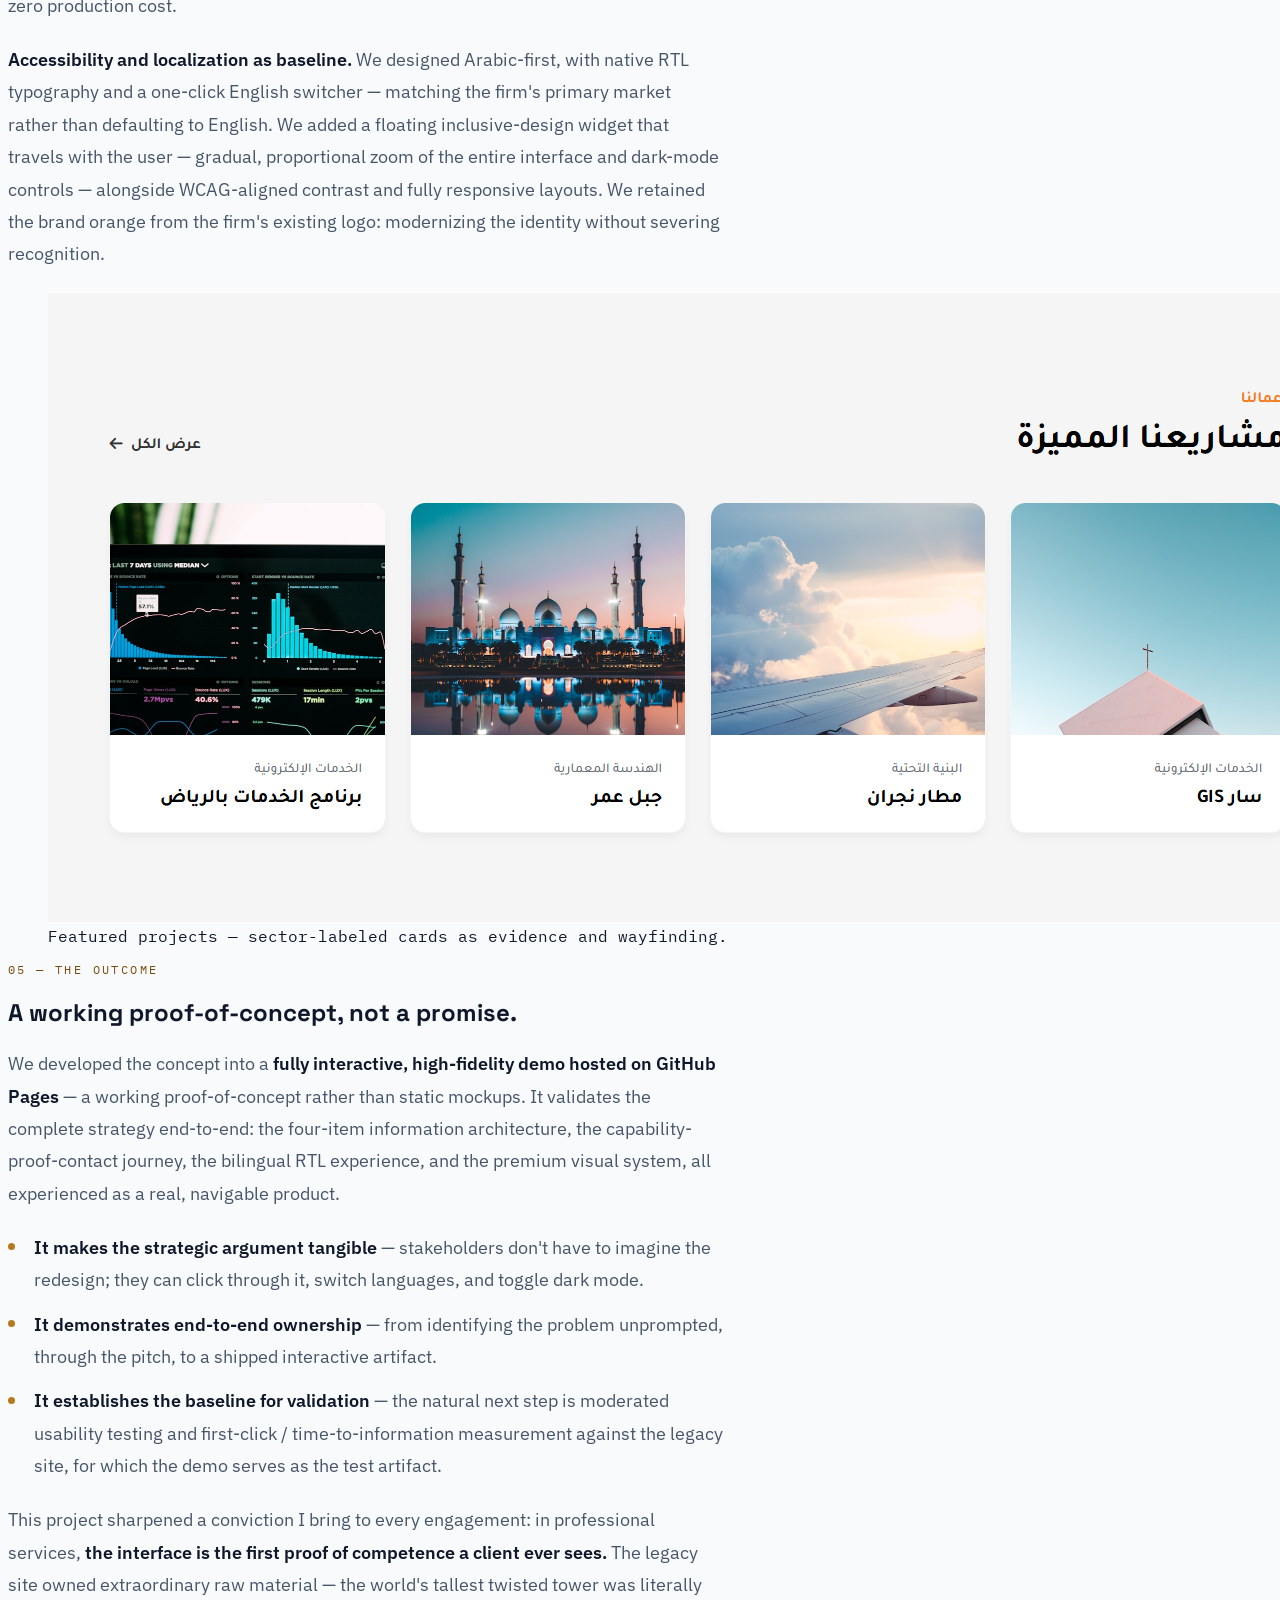
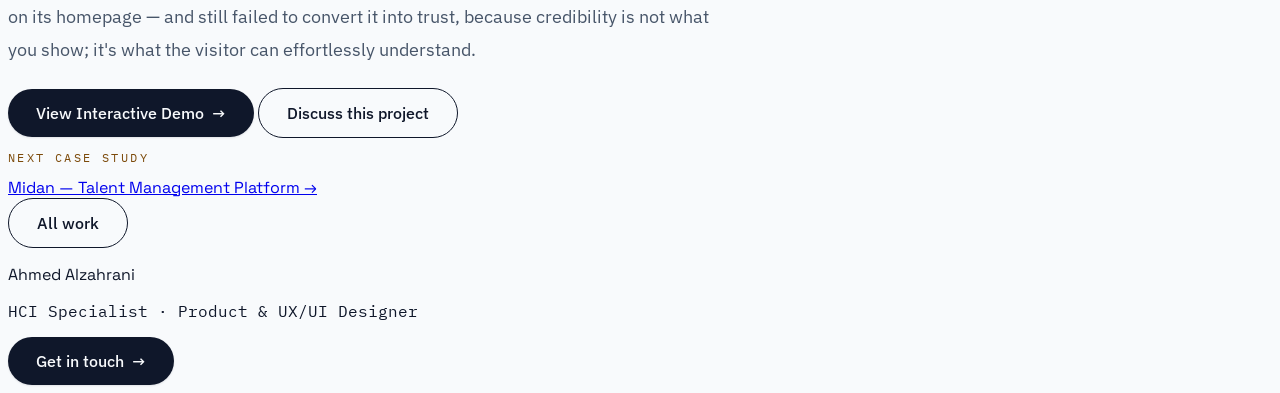
==== commit 20a3a245: "Remove 360 VR placeholder, feature projects grid full width Co-Authored-By: Claude Fable 5 <noreply@" ====
--- a/khatib-alami.html
+++ b/khatib-alami.html
@@ -248,16 +248,10 @@
               <p><strong>Proof as wayfinding.</strong> We presented the featured projects &mdash; Jabal Omar, Najran Airport, the Riyadh services program, SAR GIS &mdash; as sector-labeled cards (architecture, infrastructure, e-services), doing double duty as evidence of scale and navigational scent. We also rebuilt the legacy site's most misleading feature: its &ldquo;360&deg; Perspective&rdquo; page promised immersion but delivered static, text-heavy articles with ordinary photography &mdash; the name was a metaphor. We made it literal: immersive 360&deg; walkthroughs of real venues, with explicit play affordances, embedded in the homepage story. Without VR production equipment, we prototyped this resourcefully &mdash; selecting venues with existing Google Maps 360&deg; indoor coverage and embedding those panoramas &mdash; so a stakeholder can walk through a building as if standing inside it, at zero production cost.</p>
               <p><strong>Accessibility and localization as baseline.</strong> We designed Arabic-first, with native RTL typography and a one-click English switcher &mdash; matching the firm's primary market rather than defaulting to English. We added a floating inclusive-design widget that travels with the user &mdash; gradual, proportional zoom of the entire interface and dark-mode controls &mdash; alongside WCAG-aligned contrast and fully responsive layouts. We retained the brand orange from the firm's existing logo: modernizing the identity without severing recognition.</p>
             </div>
-            <div class="mt-10 grid sm:grid-cols-2 gap-6">
-              <figure>
-                <img src="images/khatib-alami/after-projects.png" alt="Featured projects grid — sector-labeled cards for SAR GIS, Najran Airport, Jabal Omar, and the Riyadh services program" class="w-full rounded-2xl border border-slate-200 shadow-sm" loading="lazy" />
-                <figcaption class="mt-3 font-mono text-xs text-slate-600">Featured projects &mdash; sector-labeled cards as evidence and wayfinding.</figcaption>
-              </figure>
-              <div class="ph ratio-4-3">
-                <!-- Replace with: <img src="images/khatib-alami/after-vr-section.png" alt="Dark-themed 360-degree VR section with playable site walkthroughs" class="w-full h-full object-cover rounded-2xl" /> -->
-                <span class="ph-label">360&deg; VR Section &mdash; Visual Pacing</span>
-              </div>
-            </div>
+            <figure class="mt-10">
+              <img src="images/khatib-alami/after-projects.png" alt="Featured projects grid — sector-labeled cards for SAR GIS, Najran Airport, Jabal Omar, and the Riyadh services program" class="w-full rounded-2xl border border-slate-200 shadow-sm" loading="lazy" />
+              <figcaption class="mt-3 font-mono text-xs text-slate-600">Featured projects &mdash; sector-labeled cards as evidence and wayfinding.</figcaption>
+            </figure>
           </div>
         </div>
       </div>
